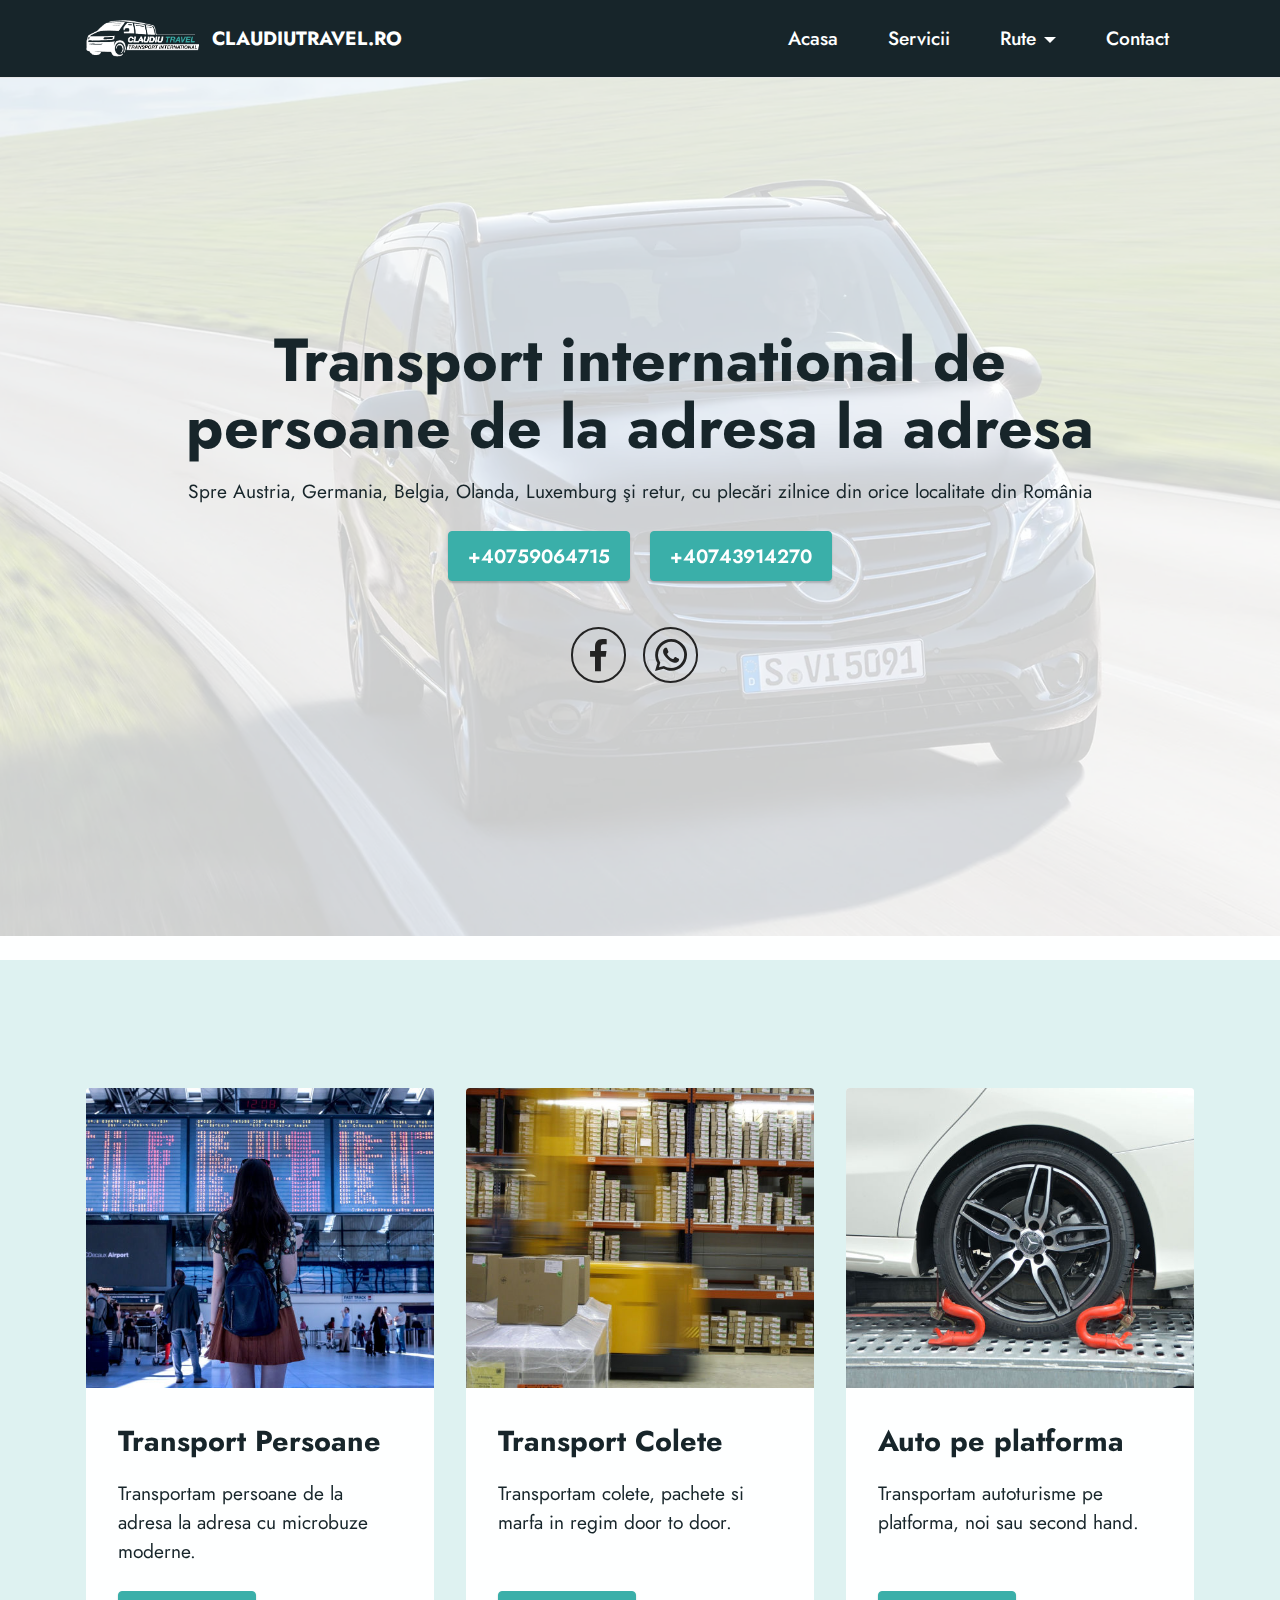
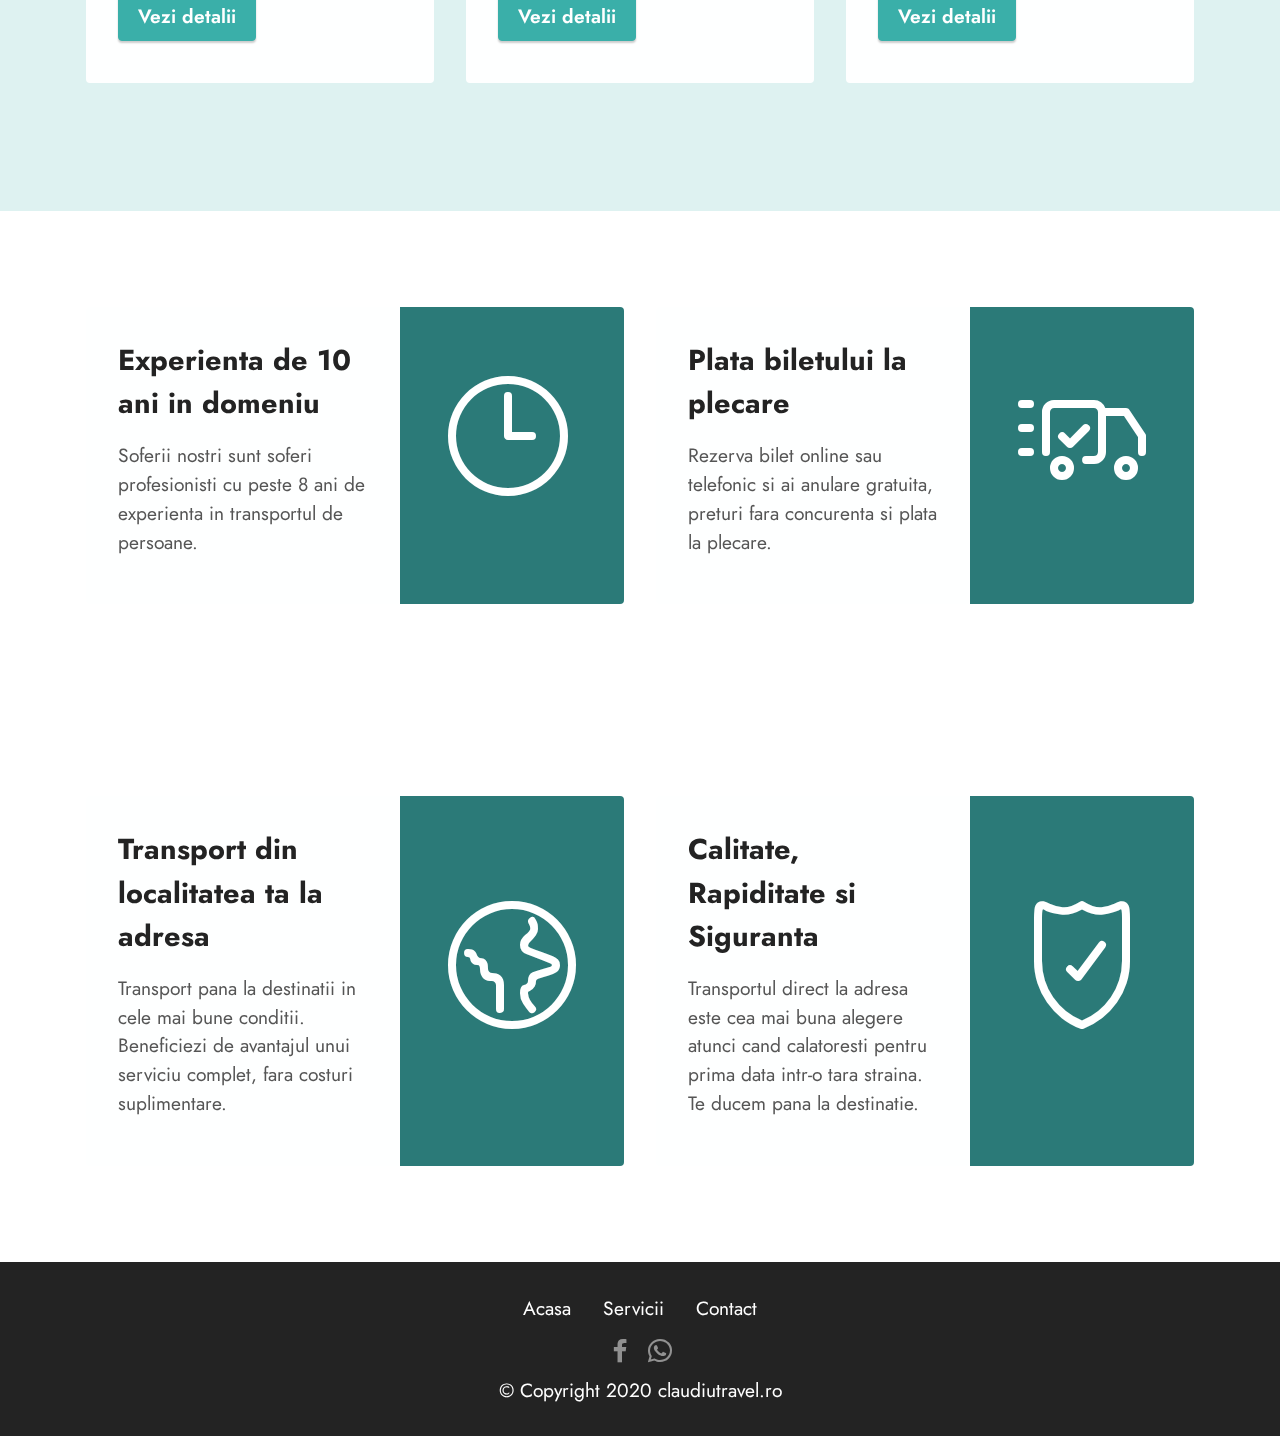
==== index.html @ 8ea980ce "cleanup of redundant code" ====
<!DOCTYPE html>
<html>

<head>
    <meta charset="UTF-8">
    <meta http-equiv="X-UA-Compatible" content="IE=edge">
    <meta name="generator" content="Mobirise v5.1.4, mobirise.com">
    <meta name="viewport" content="width=device-width, initial-scale=1, minimum-scale=1">
    <link rel="shortcut icon" href="assets/images/claudiutravel-logo-web-373x201.png" type="image/x-icon">
    <meta name="description"
        content="Transport persoane, colete si auto pe platforma. Spre Austria, Germania, Belgia, Olanda, Luxemburg şi retur, cu plecări zilnice din orice localitate din România.">


    <title>claudiutravel.ro | Transport International de persoane de la adresa la adresa</title>
    <link rel="stylesheet" href="assets/web/assets/mobirise-icons-bold/mobirise-icons-bold.css">
    <link rel="stylesheet" href="assets/tether/tether.min.css">
    <link rel="stylesheet" href="assets/bootstrap/css/bootstrap.min.css">
    <link rel="stylesheet" href="assets/bootstrap/css/bootstrap-grid.min.css">
    <link rel="stylesheet" href="assets/bootstrap/css/bootstrap-reboot.min.css">
    <link rel="stylesheet" href="assets/dropdown/css/style.css">
    <link rel="stylesheet" href="assets/socicon/css/styles.css">
    <link rel="stylesheet" href="assets/theme/css/style.css">
    <link rel="preload" as="style" href="assets/mobirise/css/mbr-additional.css">
    <link rel="stylesheet" href="assets/mobirise/css/mbr-additional.css" type="text/css">




</head>

<body>

    <section class="menu cid-s48OLK6784" once="menu" id="menu1-h">

        <nav class="navbar navbar-dropdown navbar-fixed-top navbar-expand-lg">
            <div class="container">
                <div class="navbar-brand">
                    <span class="navbar-logo">
                        <a href="index.html">
                            <img src="assets/images/claudiutravel-logo-web-373x201.png" alt="" style="height: 3.8rem;">
                        </a>
                    </span>
                    <span class="navbar-caption-wrap"><a class="navbar-caption text-secondary text-primary display-7"
                            href="index.html">CLAUDIUTRAVEL.RO</a></span>
                </div>
                <button class="navbar-toggler" type="button" data-toggle="collapse"
                    data-target="#navbarSupportedContent" aria-controls="navbarNavAltMarkup" aria-expanded="false"
                    aria-label="Toggle navigation">
                    <div class="hamburger">
                        <span></span>
                        <span></span>
                        <span></span>
                        <span></span>
                    </div>
                </button>
                <div class="collapse navbar-collapse" id="navbarSupportedContent">
                    <ul class="navbar-nav nav-dropdown nav-right" data-app-modern-menu="true">
                        <li class="nav-item"><a class="nav-link link text-secondary text-primary display-4"
                                href="index.html">Acasa</a></li>
                        <li class="nav-item"><a class="nav-link link text-secondary text-primary display-4"
                                href="servicii.html">
                                Servicii</a></li>
                        <li class="nav-item dropdown"><a
                                class="nav-link link text-secondary text-primary dropdown-toggle display-4" href="#"
                                data-toggle="dropdown-submenu" aria-expanded="false">Rute</a>
                            <div class="dropdown-menu"><a class="text-secondary text-primary dropdown-item display-4"
                                    href="page2.html">Germania</a><a
                                    class="text-secondary text-primary dropdown-item display-4"
                                    href="austria.html">Austria</a><a
                                    class="text-secondary text-primary dropdown-item display-4"
                                    href="page4.html">Belgia</a><a
                                    class="text-secondary text-primary dropdown-item display-4"
                                    href="page5.html">Luxembourg</a><a
                                    class="text-secondary text-primary dropdown-item display-4"
                                    href="page6.html">Olanda</a></div>
                        </li>
                        <li class="nav-item"><a class="nav-link link text-secondary text-primary display-4"
                                href="page7.html" aria-expanded="false">Contact</a></li>
                    </ul>


                </div>
            </div>
        </nav>

    </section>

    <section class="header13 cid-scbo33HsVW mbr-fullscreen mbr-parallax-background" id="header13-l">



        <div class="mbr-overlay" style="opacity: 0.8; background-color: rgb(254, 255, 255);"></div>

        <div class="align-center container">
            <div class="row justify-content-center">
                <div class="col-12 col-lg-10">
                    <h1 class="mbr-section-title mbr-fonts-style mb-3 display-1"><strong>Transport international de
                            persoane de la adresa la adresa</strong></h1>

                    <p class="mbr-text mbr-fonts-style mb-3 display-7">
                        Spre Austria, Germania, Belgia, Olanda, Luxemburg şi retur, cu plecări zilnice din orice
                        localitate din România
                    </p>
                    <div class="mbr-section-btn mt-3"><a class="btn btn-primary display-4"
                            href="tel:+40759064715">+40759064715</a> <a class="btn btn-primary display-4"
                            href="tel:+40743914270">+40743914270</a></div>
                    <div class="social-row display-7 mt-5">
                        <div class="soc-item">
                            <a href="https://www.facebook.com/Transport-Travel-Claudiu-100486581740532/"
                                target="_blank">
                                <span class="mbr-iconfont socicon-facebook socicon"></span>
                            </a>
                        </div>
                        <div class="soc-item">
                            <a href="https://wa.me/40759064715">
                                <span class="mbr-iconfont socicon-whatsapp socicon"></span>
                            </a>
                        </div>



                    </div>
                </div>
            </div>
        </div>
    </section>

    <section class="features3 cid-scbq34bxU4" id="features4-m">


        <div class="container">

            <div class="row mt-4">
                <div class="item features-image сol-12 col-md-6 col-lg-4">
                    <div class="item-wrapper">
                        <div class="item-img">
                            <img src="assets/images/mbr-696x464.jpg" alt="" title="">
                        </div>
                        <div class="item-content">
                            <h5 class="item-title mbr-fonts-style display-5"><strong>Transport Persoane</strong></h5>
                            <h6 class="item-subtitle mbr-fonts-style mt-1 display-7"></h6>
                            <p class="mbr-text mbr-fonts-style mt-3 display-7">Transportam persoane de la adresa la
                                adresa cu microbuze moderne.</p>
                        </div>
                        <div class="mbr-section-btn item-footer mt-2"><a href="servicii.html#content2-x"
                                class="btn item-btn btn-primary display-7">Vezi detalii<br></a></div>
                    </div>
                </div>
                <div class="item features-image сol-12 col-md-6 col-lg-4">
                    <div class="item-wrapper">
                        <div class="item-img">
                            <img src="assets/images/mbr-1-696x464.jpg" alt="" title="">
                        </div>
                        <div class="item-content">
                            <h5 class="item-title mbr-fonts-style display-5"><strong>Transport Colete</strong></h5>
                            <h6 class="item-subtitle mbr-fonts-style mt-1 display-7"></h6>
                            <p class="mbr-text mbr-fonts-style mt-3 display-7">Transportam colete, pachete si marfa in
                                regim door to door.</p>
                        </div>
                        <div class="mbr-section-btn item-footer mt-2"><a href="servicii.html#features16-10"
                                class="btn item-btn btn-primary display-7">Vezi detalii</a></div>
                    </div>
                </div>
                <div class="item features-image сol-12 col-md-6 col-lg-4">
                    <div class="item-wrapper">
                        <div class="item-img">
                            <img src="assets/images/mbr-696x463.jpg" alt="" title="">
                        </div>
                        <div class="item-content">
                            <h5 class="item-title mbr-fonts-style display-5"><strong>Auto pe platforma</strong></h5>
                            <h6 class="item-subtitle mbr-fonts-style mt-1 display-7"></h6>
                            <p class="mbr-text mbr-fonts-style mt-3 display-7">Transportam autoturisme pe platforma, noi
                                sau second hand.</p>
                        </div>
                        <div class="mbr-section-btn item-footer mt-2"><a href="servicii.html#features17-11"
                                class="btn item-btn btn-primary display-7">Vezi detalii</a></div>
                    </div>
                </div>

            </div>
        </div>
    </section>

    <section class="features5 cid-scburO4AaR" id="features6-n">




        <div class="container">
            <div class="row justify-content-center">
                <div class="card col-12 col-lg-6">
                    <div class="card-wrapper mbr-flex">
                        <div class="card-box align-left">

                            <h5 class="card-title mbr-fonts-style align-left mb-3 display-5"><strong>Experienta de 10
                                    ani in domeniu</strong></h5>
                            <p class="mbr-text mbr-fonts-style mb-3 display-4">
                                Soferii nostri sunt soferi profesionisti cu peste 8 ani de experienta in transportul de
                                persoane.</p>

                        </div>
                        <div class="img-wrapper img1 align-center">
                            <span class="mbr-iconfont mbrib-clock"></span>
                        </div>
                    </div>
                </div>

                <div class="card col-12 col-lg-6">
                    <div class="card-wrapper mbr-flex">
                        <div class="card-box align-left">

                            <h5 class="card-title mbr-fonts-style align-left mb-3 display-5"><strong>Plata biletului la
                                    plecare</strong></h5>
                            <p class="mbr-text mbr-fonts-style mb-3 display-4">
                                Rezerva bilet online sau telefonic si ai anulare gratuita, preturi fara concurenta si
                                plata la plecare.</p>

                        </div>
                        <div class="img-wrapper img2 align-center">
                            <span class="mbr-iconfont mbrib-delivery"></span>
                        </div>
                    </div>
                </div>
            </div>
        </div>
    </section>

    <section class="features5 cid-scbusEJr9Q" id="features6-o">




        <div class="container">
            <div class="row justify-content-center">
                <div class="card col-12 col-lg-6">
                    <div class="card-wrapper mbr-flex">
                        <div class="card-box align-left">

                            <h5 class="card-title mbr-fonts-style align-left mb-3 display-5"><strong>Transport din
                                    localitatea ta la adresa</strong></h5>
                            <p class="mbr-text mbr-fonts-style mb-3 display-4">
                                Transport pana la destinatii in cele mai bune conditii. Beneficiezi de avantajul unui
                                serviciu complet, fara costuri suplimentare.</p>

                        </div>
                        <div class="img-wrapper img1 align-center">
                            <span class="mbr-iconfont mbrib-globe"></span>
                        </div>
                    </div>
                </div>

                <div class="card col-12 col-lg-6">
                    <div class="card-wrapper mbr-flex">
                        <div class="card-box align-left">

                            <h5 class="card-title mbr-fonts-style align-left mb-3 display-5"><strong>Calitate,
                                    Rapiditate si Siguranta</strong></h5>
                            <p class="mbr-text mbr-fonts-style mb-3 display-4">
                                Transportul direct la adresa este cea mai buna alegere atunci cand calatoresti pentru
                                prima data intr-o tara straina. Te ducem pana la destinatie.</p>

                        </div>
                        <div class="img-wrapper img2 align-center">
                            <span class="mbr-iconfont mbrib-protect"></span>
                        </div>
                    </div>
                </div>
            </div>
        </div>
    </section>

    <section class="footer3 cid-s48P1Icc8J" once="footers" id="footer3-i">





        <div class="container">
            <div class="media-container-row align-center mbr-white">
                <div class="row row-links">
                    <ul class="foot-menu">





                        <li class="foot-menu-item mbr-fonts-style display-7">Acasa</li>
                        <li class="foot-menu-item mbr-fonts-style display-7">Servicii</li>
                        <li class="foot-menu-item mbr-fonts-style display-7">Contact</li>
                    </ul>
                </div>
                <div class="row social-row">
                    <div class="social-list align-right pb-2">






                        <div class="soc-item">
                            <a href="https://www.facebook.com/Transport-Travel-Claudiu-100486581740532/"
                                target="_blank">
                                <span class="mbr-iconfont mbr-iconfont-social socicon-facebook socicon"></span>
                            </a>
                        </div>
                        <div class="soc-item">
                            <a href="https://wa.me/40759064715">
                                <span class="mbr-iconfont mbr-iconfont-social socicon-whatsapp socicon"></span>
                            </a>
                        </div>
                    </div>
                </div>
                <div class="row row-copirayt">
                    <p class="mbr-text mb-0 mbr-fonts-style mbr-white align-center display-7">
                        © Copyright 2020 claudiutravel.ro
                    </p>
                </div>
            </div>
        </div>
    </section>
    <script src="assets/web/assets/jquery/jquery.min.js"></script>
    <script src="assets/popper/popper.min.js"></script>
    <script src="assets/tether/tether.min.js"></script>
    <script src="assets/bootstrap/js/bootstrap.min.js"></script>
    <script src="assets/smoothscroll/smooth-scroll.js"></script>
    <script src="assets/parallax/jarallax.min.js"></script>
    <script src="assets/dropdown/js/nav-dropdown.js"></script>
    <script src="assets/dropdown/js/navbar-dropdown.js"></script>
    <script src="assets/touchswipe/jquery.touch-swipe.min.js"></script>
    <script src="assets/theme/js/script.js"></script>


</body>

</html>
---- assets/web/assets/mobirise-icons-bold/mobirise-icons-bold.css ----
@font-face {
  font-family: 'mobirise-icons-bold';
  font-display: swap;
  src:  url('mobirise-icons-bold.eot?m1l4yr');
  src:  url('mobirise-icons-bold.eot?m1l4yr#iefix') format('embedded-opentype'),
    url('mobirise-icons-bold.ttf?m1l4yr') format('truetype'),
    url('mobirise-icons-bold.woff?m1l4yr') format('woff'),
    url('mobirise-icons-bold.svg?m1l4yr#mobirise-icons-bold') format('svg');
  font-weight: normal;
  font-style: normal;
}

[class^="mbrib-"], [class*="mbrib-"] {
  /* use !important to prevent issues with browser extensions that change fonts */
  font-family: 'mobirise-icons-bold' !important;
  speak: none;
  font-style: normal;
  font-weight: normal;
  font-variant: normal;
  text-transform: none;
  line-height: 1;

  /* Better Font Rendering =========== */
  -webkit-font-smoothing: antialiased;
  -moz-osx-font-smoothing: grayscale;
}

.mbrib-add-submenu:before {
  content: "\e900";
}
.mbrib-alert:before {
  content: "\e901";
}
.mbrib-align-center:before {
  content: "\e902";
}
.mbrib-align-justify:before {
  content: "\e903";
}
.mbrib-align-left:before {
  content: "\e904";
}
.mbrib-align-right:before {
  content: "\e905";
}
.mbrib-android:before {
  content: "\e906";
}
.mbrib-apple:before {
  content: "\e907";
}
.mbrib-arrow-down:before {
  content: "\e908";
}
.mbrib-arrow-next:before {
  content: "\e909";
}
.mbrib-arrow-prev:before {
  content: "\e90a";
}
.mbrib-arrow-up:before {
  content: "\e90b";
}
.mbrib-bold:before {
  content: "\e90c";
}
.mbrib-bookmark:before {
  content: "\e90d";
}
.mbrib-bootstrap:before {
  content: "\e90e";
}
.mbrib-briefcase:before {
  content: "\e90f";
}
.mbrib-browse:before {
  content: "\e910";
}
.mbrib-bulleted-list:before {
  content: "\e911";
}
.mbrib-calendar:before {
  content: "\e912";
}
.mbrib-camera:before {
  content: "\e913";
}
.mbrib-cart-add:before {
  content: "\e914";
}
.mbrib-cart-full:before {
  content: "\e915";
}
.mbrib-cash:before {
  content: "\e916";
}
.mbrib-change-style:before {
  content: "\e917";
}
.mbrib-chat:before {
  content: "\e918";
}
.mbrib-clock:before {
  content: "\e919";
}
.mbrib-close:before {
  content: "\e91a";
}
.mbrib-cloud:before {
  content: "\e91b";
}
.mbrib-code:before {
  content: "\e91c";
}
.mbrib-contact-form:before {
  content: "\e91d";
}
.mbrib-credit-card:before {
  content: "\e91e";
}
.mbrib-cursor-click:before {
  content: "\e91f";
}
.mbrib-cust-feedback:before {
  content: "\e920";
}
.mbrib-database:before {
  content: "\e921";
}
.mbrib-delivery:before {
  content: "\e922";
}
.mbrib-desktop:before {
  content: "\e923";
}
.mbrib-devices:before {
  content: "\e924";
}
.mbrib-down:before {
  content: "\e925";
}
.mbrib-download:before {
  content: "\e926";
}
.mbrib-drag-n-drop:before {
  content: "\e927";
}
.mbrib-drag-n-drop2:before {
  content: "\e928";
}
.mbrib-edit:before {
  content: "\e929";
}
.mbrib-edit2:before {
  content: "\e92a";
}
.mbrib-error:before {
  content: "\e92b";
}
.mbrib-extension:before {
  content: "\e92c";
}
.mbrib-features:before {
  content: "\e92d";
}
.mbrib-file:before {
  content: "\e92e";
}
.mbrib-flag:before {
  content: "\e92f";
}
.mbrib-folder:before {
  content: "\e930";
}
.mbrib-gift:before {
  content: "\e931";
}
.mbrib-github:before {
  content: "\e932";
}
.mbrib-globe-2:before {
  content: "\e933";
}
.mbrib-globe:before {
  content: "\e934";
}
.mbrib-growing-chart:before {
  content: "\e935";
}
.mbrib-hearth:before {
  content: "\e936";
}
.mbrib-help:before {
  content: "\e937";
}
.mbrib-home:before {
  content: "\e938";
}
.mbrib-hot-cup:before {
  content: "\e939";
}
.mbrib-idea:before {
  content: "\e93a";
}
.mbrib-image-gallery:before {
  content: "\e93b";
}
.mbrib-image-slider:before {
  content: "\e93c";
}
.mbrib-info:before {
  content: "\e93d";
}
.mbrib-italic:before {
  content: "\e93e";
}
.mbrib-key:before {
  content: "\e93f";
}
.mbrib-laptop:before {
  content: "\e940";
}
.mbrib-layers:before {
  content: "\e941";
}
.mbrib-left-right:before {
  content: "\e942";
}
.mbrib-left:before {
  content: "\e943";
}
.mbrib-letter:before {
  content: "\e944";
}
.mbrib-like:before {
  content: "\e945";
}
.mbrib-link:before {
  content: "\e946";
}
.mbrib-lock:before {
  content: "\e947";
}
.mbrib-login:before {
  content: "\e948";
}
.mbrib-logout:before {
  content: "\e949";
}
.mbrib-magic-stick:before {
  content: "\e94a";
}
.mbrib-map-pin:before {
  content: "\e94b";
}
.mbrib-menu:before {
  content: "\e94c";
}
.mbrib-mobile:before {
  content: "\e94d";
}
.mbrib-mobile2:before {
  content: "\e94e";
}
.mbrib-mobirise:before {
  content: "\e94f";
}
.mbrib-more-horizontal:before {
  content: "\e950";
}
.mbrib-more-vertical:before {
  content: "\e951";
}
.mbrib-music:before {
  content: "\e952";
}
.mbrib-new-file:before {
  content: "\e953";
}
.mbrib-numbered-list:before {
  content: "\e954";
}
.mbrib-opened-folder:before {
  content: "\e955";
}
.mbrib-pages:before {
  content: "\e956";
}
.mbrib-paper-plane:before {
  content: "\e957";
}
.mbrib-paperclip:before {
  content: "\e958";
}
.mbrib-photo:before {
  content: "\e959";
}
.mbrib-photos:before {
  content: "\e95a";
}
.mbrib-pin:before {
  content: "\e95b";
}
.mbrib-play:before {
  content: "\e95c";
}
.mbrib-plus:before {
  content: "\e95d";
}
.mbrib-preview:before {
  content: "\e95e";
}
.mbrib-print:before {
  content: "\e95f";
}
.mbrib-protect:before {
  content: "\e960";
}
.mbrib-question:before {
  content: "\e961";
}
.mbrib-quote-left:before {
  content: "\e962";
}
.mbrib-quote-right:before {
  content: "\e963";
}
.mbrib-redo:before {
  content: "\e964";
}
.mbrib-refresh:before {
  content: "\e965";
}
.mbrib-responsive:before {
  content: "\e966";
}
.mbrib-right:before {
  content: "\e967";
}
.mbrib-rocket:before {
  content: "\e968";
}
.mbrib-sad-face:before {
  content: "\e969";
}
.mbrib-sale:before {
  content: "\e96a";
}
.mbrib-save:before {
  content: "\e96b";
}
.mbrib-search:before {
  content: "\e96c";
}
.mbrib-setting:before {
  content: "\e96d";
}
.mbrib-setting2:before {
  content: "\e96e";
}
.mbrib-setting3:before {
  content: "\e96f";
}
.mbrib-share:before {
  content: "\e970";
}
.mbrib-shopping-bag:before {
  content: "\e971";
}
.mbrib-shopping-basket:before {
  content: "\e972";
}
.mbrib-shopping-cart:before {
  content: "\e973";
}
.mbrib-sites:before {
  content: "\e974";
}
.mbrib-smile-face:before {
  content: "\e975";
}
.mbrib-speed:before {
  content: "\e976";
}
.mbrib-star:before {
  content: "\e977";
}
.mbrib-success:before {
  content: "\e978";
}
.mbrib-sun:before {
  content: "\e979";
}
.mbrib-sun2:before {
  content: "\e97a";
}
.mbrib-tablet-vertical:before {
  content: "\e97b";
}
.mbrib-tablet:before {
  content: "\e97c";
}
.mbrib-target:before {
  content: "\e97d";
}
.mbrib-timer:before {
  content: "\e97e";
}
.mbrib-to-ftp:before {
  content: "\e97f";
}
.mbrib-to-local-drive:before {
  content: "\e980";
}
.mbrib-touch-swipe:before {
  content: "\e981";
}
.mbrib-touch:before {
  content: "\e982";
}
.mbrib-trash:before {
  content: "\e983";
}
.mbrib-underline:before {
  content: "\e984";
}
.mbrib-undo:before {
  content: "\e985";
}
.mbrib-unlink:before {
  content: "\e986";
}
.mbrib-unlock:before {
  content: "\e987";
}
.mbrib-up-down:before {
  content: "\e988";
}
.mbrib-up:before {
  content: "\e989";
}
.mbrib-update:before {
  content: "\e98a";
}
.mbrib-upload:before {
  content: "\e98b";
}
.mbrib-user:before {
  content: "\e98c";
}
.mbrib-user2:before {
  content: "\e98d";
}
.mbrib-users:before {
  content: "\e98e";
}
.mbrib-video-play:before {
  content: "\e98f";
}
.mbrib-video:before {
  content: "\e990";
}
.mbrib-watch:before {
  content: "\e991";
}
.mbrib-website-theme:before {
  content: "\e992";
}
.mbrib-wifi:before {
  content: "\e993";
}
.mbrib-windows:before {
  content: "\e994";
}
.mbrib-zoom-out:before {
  content: "\e995";
}
---- assets/dropdown/css/style.css ----
.navbar-dropdown {
  left: 0;
  padding: 0;
  position: absolute;
  right: 0;
  top: 0;
  transition: all 0.45s ease;
  z-index: 1030;
  background: #282828; }
  .navbar-dropdown .navbar-logo {
    margin-right: 0.8rem;
    transition: margin 0.3s ease-in-out;
    vertical-align: middle; }
    .navbar-dropdown .navbar-logo img {
      height: 3.125rem;
      transition: all 0.3s ease-in-out; }
    .navbar-dropdown .navbar-logo.mbr-iconfont {
      font-size: 3.125rem;
      line-height: 3.125rem; }
  .navbar-dropdown .navbar-caption {
    font-weight: 700;
    white-space: normal;
    vertical-align: -4px;
    line-height: 3.125rem !important; }
    .navbar-dropdown .navbar-caption, .navbar-dropdown .navbar-caption:hover {
      color: inherit;
      text-decoration: none; }
  .navbar-dropdown .mbr-iconfont + .navbar-caption {
    vertical-align: -1px; }
  .navbar-dropdown.navbar-fixed-top {
    position: fixed; }
  .navbar-dropdown .navbar-brand span {
    vertical-align: -4px; }
  .navbar-dropdown.bg-color.transparent {
    background: none; }
  .navbar-dropdown.navbar-short .navbar-brand {
    padding: 0.625rem 0; }
    .navbar-dropdown.navbar-short .navbar-brand span {
      vertical-align: -1px; }
  .navbar-dropdown.navbar-short .navbar-caption {
    line-height: 2.375rem !important;
    vertical-align: -2px; }
  .navbar-dropdown.navbar-short .navbar-logo {
    margin-right: 0.5rem; }
    .navbar-dropdown.navbar-short .navbar-logo img {
      height: 2.375rem; }
    .navbar-dropdown.navbar-short .navbar-logo.mbr-iconfont {
      font-size: 2.375rem;
      line-height: 2.375rem; }
  .navbar-dropdown.navbar-short .mbr-table-cell {
    height: 3.625rem; }
  .navbar-dropdown .navbar-close {
    left: 0.6875rem;
    position: fixed;
    top: 0.75rem;
    z-index: 1000; }
  .navbar-dropdown .hamburger-icon {
    content: "";
    display: inline-block;
    vertical-align: middle;
    width: 16px;
    -webkit-box-shadow: 0 -6px 0 1px #282828,0 0 0 1px #282828,0 6px 0 1px #282828;
    -moz-box-shadow: 0 -6px 0 1px #282828,0 0 0 1px #282828,0 6px 0 1px #282828;
    box-shadow: 0 -6px 0 1px #282828,0 0 0 1px #282828,0 6px 0 1px #282828; }

.dropdown-menu .dropdown-toggle[data-toggle="dropdown-submenu"]::after {
  border-bottom: 0.35em solid transparent;
  border-left: 0.35em solid;
  border-right: 0;
  border-top: 0.35em solid transparent;
  margin-left: 0.3rem; }

.dropdown-menu .dropdown-item:focus {
  outline: 0; }

.nav-dropdown {
  font-size: 0.75rem;
  font-weight: 500;
  height: auto !important; }
  .nav-dropdown .nav-btn {
    padding-left: 1rem; }
  .nav-dropdown .link {
    margin: .667em 1.667em;
    font-weight: 500;
    padding: 0;
    transition: color .2s ease-in-out; }
    .nav-dropdown .link.dropdown-toggle {
      margin-right: 2.583em; }
      .nav-dropdown .link.dropdown-toggle::after {
        margin-left: .25rem;
        border-top: 0.35em solid;
        border-right: 0.35em solid transparent;
        border-left: 0.35em solid transparent;
        border-bottom: 0; }
      .nav-dropdown .link.dropdown-toggle[aria-expanded="true"] {
        margin: 0;
        padding: 0.667em 3.263em  0.667em 1.667em; }
  .nav-dropdown .link::after,
  .nav-dropdown .dropdown-item::after {
    color: inherit; }
  .nav-dropdown .btn {
    font-size: 0.75rem;
    font-weight: 700;
    letter-spacing: 0;
    margin-bottom: 0;
    padding-left: 1.25rem;
    padding-right: 1.25rem; }
  .nav-dropdown .dropdown-menu {
    border-radius: 0;
    border: 0;
    left: 0;
    margin: 0;
    padding-bottom: 1.25rem;
    padding-top: 1.25rem;
    position: relative; }
  .nav-dropdown .dropdown-submenu {
    margin-left: 0.125rem;
    top: 0; }
  .nav-dropdown .dropdown-item {
    font-weight: 500;
    line-height: 2;
    padding: 0.3846em 4.615em 0.3846em 1.5385em;
    position: relative;
    transition: color .2s ease-in-out, background-color .2s ease-in-out; }
    .nav-dropdown .dropdown-item::after {
      margin-top: -0.3077em;
      position: absolute;
      right: 1.1538em;
      top: 50%; }
    .nav-dropdown .dropdown-item:focus, .nav-dropdown .dropdown-item:hover {
      background: none; }

@media (max-width: 767px) {
  .nav-dropdown.navbar-toggleable-sm {
    bottom: 0;
    display: none;
    left: 0;
    overflow-x: hidden;
    position: fixed;
    top: 0;
    transform: translateX(-100%);
    -ms-transform: translateX(-100%);
    -webkit-transform: translateX(-100%);
    width: 18.75rem;
    z-index: 999; } }
.nav-dropdown.navbar-toggleable-xl {
  bottom: 0;
  display: none;
  left: 0;
  overflow-x: hidden;
  position: fixed;
  top: 0;
  transform: translateX(-100%);
  -ms-transform: translateX(-100%);
  -webkit-transform: translateX(-100%);
  width: 18.75rem;
  z-index: 999; }

.nav-dropdown-sm {
  display: block !important;
  overflow-x: hidden;
  overflow: auto;
  padding-top: 3.875rem; }
  .nav-dropdown-sm::after {
    content: "";
    display: block;
    height: 3rem;
    width: 100%; }
  .nav-dropdown-sm.collapse.in ~ .navbar-close {
    display: block !important; }
  .nav-dropdown-sm.collapsing, .nav-dropdown-sm.collapse.in {
    transform: translateX(0);
    -ms-transform: translateX(0);
    -webkit-transform: translateX(0);
    transition: all 0.25s ease-out;
    -webkit-transition: all 0.25s ease-out;
    background: #282828; }
  .nav-dropdown-sm.collapsing[aria-expanded="false"] {
    transform: translateX(-100%);
    -ms-transform: translateX(-100%);
    -webkit-transform: translateX(-100%); }
  .nav-dropdown-sm .nav-item {
    display: block;
    margin-left: 0 !important;
    padding-left: 0; }
  .nav-dropdown-sm .link,
  .nav-dropdown-sm .dropdown-item {
    border-top: 1px dotted rgba(255, 255, 255, 0.1);
    font-size: 0.8125rem;
    line-height: 1.6;
    margin: 0 !important;
    padding: 0.875rem 2.4rem 0.875rem 1.5625rem !important;
    position: relative;
    white-space: normal; }
    .nav-dropdown-sm .link:focus, .nav-dropdown-sm .link:hover,
    .nav-dropdown-sm .dropdown-item:focus,
    .nav-dropdown-sm .dropdown-item:hover {
      background: rgba(0, 0, 0, 0.2) !important;
      color: #c0a375; }
  .nav-dropdown-sm .nav-btn {
    position: relative;
    padding: 1.5625rem 1.5625rem 0 1.5625rem; }
    .nav-dropdown-sm .nav-btn::before {
      border-top: 1px dotted rgba(255, 255, 255, 0.1);
      content: "";
      left: 0;
      position: absolute;
      top: 0;
      width: 100%; }
    .nav-dropdown-sm .nav-btn + .nav-btn {
      padding-top: 0.625rem; }
      .nav-dropdown-sm .nav-btn + .nav-btn::before {
        display: none; }
  .nav-dropdown-sm .btn {
    padding: 0.625rem 0; }
  .nav-dropdown-sm .dropdown-toggle[data-toggle="dropdown-submenu"]::after {
    margin-left: .25rem;
    border-top: 0.35em solid;
    border-right: 0.35em solid transparent;
    border-left: 0.35em solid transparent;
    border-bottom: 0; }
  .nav-dropdown-sm .dropdown-toggle[data-toggle="dropdown-submenu"][aria-expanded="true"]::after {
    border-top: 0;
    border-right: 0.35em solid transparent;
    border-left: 0.35em solid transparent;
    border-bottom: 0.35em solid; }
  .nav-dropdown-sm .dropdown-menu {
    margin: 0;
    padding: 0;
    position: relative;
    top: 0;
    left: 0;
    width: 100%;
    border: 0;
    float: none;
    border-radius: 0;
    background: none; }
  .nav-dropdown-sm .dropdown-submenu {
    left: 100%;
    margin-left: 0.125rem;
    margin-top: -1.25rem;
    top: 0; }

.navbar-toggleable-sm .nav-dropdown .dropdown-menu {
  position: absolute; }

.navbar-toggleable-sm .nav-dropdown .dropdown-submenu {
  left: 100%;
  margin-left: 0.125rem;
  margin-top: -1.25rem;
  top: 0; }

.navbar-toggleable-sm.opened .nav-dropdown .dropdown-menu {
  position: relative; }

.navbar-toggleable-sm.opened .nav-dropdown .dropdown-submenu {
  left: 0;
  margin-left: 00rem;
  margin-top: 0rem;
  top: 0; }

.is-builder .nav-dropdown.collapsing {
  transition: none !important; }

/*# sourceMappingURL=style.css.map */
---- assets/socicon/css/styles.css ----
@charset "UTF-8";

@font-face {
  font-family: 'Socicon';
  src:  url('../fonts/socicon.eot');
  src:  url('../fonts/socicon.eot?#iefix') format('embedded-opentype'),
    url('../fonts/socicon.woff2') format('woff2'),
    url('../fonts/socicon.ttf') format('truetype'),
    url('../fonts/socicon.woff') format('woff'),
    url('../fonts/socicon.svg#socicon') format('svg');
  font-weight: normal;
  font-style: normal;
}

[data-icon]:before {
  font-family: "socicon" !important;
  content: attr(data-icon);
  font-style: normal !important;
  font-weight: normal !important;
  font-variant: normal !important;
  text-transform: none !important;
  speak: none;
  line-height: 1;
  -webkit-font-smoothing: antialiased;
  -moz-osx-font-smoothing: grayscale;
}

[class^="socicon-"], [class*=" socicon-"] {
  /* use !important to prevent issues with browser extensions that change fonts */
  font-family: 'Socicon' !important;
  speak: none;
  font-style: normal;
  font-weight: normal;
  font-variant: normal;
  text-transform: none;
  line-height: 1;

  /* Better Font Rendering =========== */
  -webkit-font-smoothing: antialiased;
  -moz-osx-font-smoothing: grayscale;
}

.socicon-eitaa:before {
  content: "\e97c";
}
.socicon-soroush:before {
  content: "\e97d";
}
.socicon-bale:before {
  content: "\e97e";
}
.socicon-zazzle:before {
  content: "\e97b";
}
.socicon-society6:before {
  content: "\e97a";
}
.socicon-redbubble:before {
  content: "\e979";
}
.socicon-avvo:before {
  content: "\e978";
}
.socicon-stitcher:before {
  content: "\e977";
}
.socicon-googlehangouts:before {
  content: "\e974";
}
.socicon-dlive:before {
  content: "\e975";
}
.socicon-vsco:before {
  content: "\e976";
}
.socicon-flipboard:before {
  content: "\e973";
}
.socicon-ubuntu:before {
  content: "\e958";
}
.socicon-artstation:before {
  content: "\e959";
}
.socicon-invision:before {
  content: "\e95a";
}
.socicon-torial:before {
  content: "\e95b";
}
.socicon-collectorz:before {
  content: "\e95c";
}
.socicon-seenthis:before {
  content: "\e95d";
}
.socicon-googleplaymusic:before {
  content: "\e95e";
}
.socicon-debian:before {
  content: "\e95f";
}
.socicon-filmfreeway:before {
  content: "\e960";
}
.socicon-gnome:before {
  content: "\e961";
}
.socicon-itchio:before {
  content: "\e962";
}
.socicon-jamendo:before {
  content: "\e963";
}
.socicon-mix:before {
  content: "\e964";
}
.socicon-sharepoint:before {
  content: "\e965";
}
.socicon-tinder:before {
  content: "\e966";
}
.socicon-windguru:before {
  content: "\e967";
}
.socicon-cdbaby:before {
  content: "\e968";
}
.socicon-elementaryos:before {
  content: "\e969";
}
.socicon-stage32:before {
  content: "\e96a";
}
.socicon-tiktok:before {
  content: "\e96b";
}
.socicon-gitter:before {
  content: "\e96c";
}
.socicon-letterboxd:before {
  content: "\e96d";
}
.socicon-threema:before {
  content: "\e96e";
}
.socicon-splice:before {
  content: "\e96f";
}
.socicon-metapop:before {
  content: "\e970";
}
.socicon-naver:before {
  content: "\e971";
}
.socicon-remote:before {
  content: "\e972";
}
.socicon-internet:before {
  content: "\e957";
}
.socicon-moddb:before {
  content: "\e94b";
}
.socicon-indiedb:before {
  content: "\e94c";
}
.socicon-traxsource:before {
  content: "\e94d";
}
.socicon-gamefor:before {
  content: "\e94e";
}
.socicon-pixiv:before {
  content: "\e94f";
}
.socicon-myanimelist:before {
  content: "\e950";
}
.socicon-blackberry:before {
  content: "\e951";
}
.socicon-wickr:before {
  content: "\e952";
}
.socicon-spip:before {
  content: "\e953";
}
.socicon-napster:before {
  content: "\e954";
}
.socicon-beatport:before {
  content: "\e955";
}
.socicon-hackerone:before {
  content: "\e956";
}
.socicon-hackernews:before {
  content: "\e946";
}
.socicon-smashwords:before {
  content: "\e947";
}
.socicon-kobo:before {
  content: "\e948";
}
.socicon-bookbub:before {
  content: "\e949";
}
.socicon-mailru:before {
  content: "\e94a";
}
.socicon-gitlab:before {
  content: "\e945";
}
.socicon-instructables:before {
  content: "\e944";
}
.socicon-portfolio:before {
  content: "\e943";
}
.socicon-codered:before {
  content: "\e940";
}
.socicon-origin:before {
  content: "\e941";
}
.socicon-nextdoor:before {
  content: "\e942";
}
.socicon-udemy:before {
  content: "\e93f";
}
.socicon-livemaster:before {
  content: "\e93e";
}
.socicon-crunchbase:before {
  content: "\e93b";
}
.socicon-homefy:before {
  content: "\e93c";
}
.socicon-calendly:before {
  content: "\e93d";
}
.socicon-realtor:before {
  content: "\e90f";
}
.socicon-tidal:before {
  content: "\e910";
}
.socicon-qobuz:before {
  content: "\e911";
}
.socicon-natgeo:before {
  content: "\e912";
}
.socicon-mastodon:before {
  content: "\e913";
}
.socicon-unsplash:before {
  content: "\e914";
}
.socicon-homeadvisor:before {
  content: "\e915";
}
.socicon-angieslist:before {
  content: "\e916";
}
.socicon-codepen:before {
  content: "\e917";
}
.socicon-slack:before {
  content: "\e918";
}
.socicon-openaigym:before {
  content: "\e919";
}
.socicon-logmein:before {
  content: "\e91a";
}
.socicon-fiverr:before {
  content: "\e91b";
}
.socicon-gotomeeting:before {
  content: "\e91c";
}
.socicon-aliexpress:before {
  content: "\e91d";
}
.socicon-guru:before {
  content: "\e91e";
}
.socicon-appstore:before {
  content: "\e91f";
}
.socicon-homes:before {
  content: "\e920";
}
.socicon-zoom:before {
  content: "\e921";
}
.socicon-alibaba:before {
  content: "\e922";
}
.socicon-craigslist:before {
  content: "\e923";
}
.socicon-wix:before {
  content: "\e924";
}
.socicon-redfin:before {
  content: "\e925";
}
.socicon-googlecalendar:before {
  content: "\e926";
}
.socicon-shopify:before {
  content: "\e927";
}
.socicon-freelancer:before {
  content: "\e928";
}
.socicon-seedrs:before {
  content: "\e929";
}
.socicon-bing:before {
  content: "\e92a";
}
.socicon-doodle:before {
  content: "\e92b";
}
.socicon-bonanza:before {
  content: "\e92c";
}
.socicon-squarespace:before {
  content: "\e92d";
}
.socicon-toptal:before {
  content: "\e92e";
}
.socicon-gust:before {
  content: "\e92f";
}
.socicon-ask:before {
  content: "\e930";
}
.socicon-trulia:before {
  content: "\e931";
}
.socicon-loomly:before {
  content: "\e932";
}
.socicon-ghost:before {
  content: "\e933";
}
.socicon-upwork:before {
  content: "\e934";
}
.socicon-fundable:before {
  content: "\e935";
}
.socicon-booking:before {
  content: "\e936";
}
.socicon-googlemaps:before {
  content: "\e937";
}
.socicon-zillow:before {
  content: "\e938";
}
.socicon-niconico:before {
  content: "\e939";
}
.socicon-toneden:before {
  content: "\e93a";
}
.socicon-augment:before {
  content: "\e908";
}
.socicon-bitbucket:before {
  content: "\e909";
}
.socicon-fyuse:before {
  content: "\e90a";
}
.socicon-yt-gaming:before {
  content: "\e90b";
}
.socicon-sketchfab:before {
  content: "\e90c";
}
.socicon-mobcrush:before {
  content: "\e90d";
}
.socicon-microsoft:before {
  content: "\e90e";
}
.socicon-pandora:before {
  content: "\e907";
}
.socicon-messenger:before {
  content: "\e906";
}
.socicon-gamewisp:before {
  content: "\e905";
}
.socicon-bloglovin:before {
  content: "\e904";
}
.socicon-tunein:before {
  content: "\e903";
}
.socicon-gamejolt:before {
  content: "\e901";
}
.socicon-trello:before {
  content: "\e902";
}
.socicon-spreadshirt:before {
  content: "\e900";
}
.socicon-500px:before {
  content: "\e000";
}
.socicon-8tracks:before {
  content: "\e001";
}
.socicon-airbnb:before {
  content: "\e002";
}
.socicon-alliance:before {
  content: "\e003";
}
.socicon-amazon:before {
  content: "\e004";
}
.socicon-amplement:before {
  content: "\e005";
}
.socicon-android:before {
  content: "\e006";
}
.socicon-angellist:before {
  content: "\e007";
}
.socicon-apple:before {
  content: "\e008";
}
.socicon-appnet:before {
  content: "\e009";
}
.socicon-baidu:before {
  content: "\e00a";
}
.socicon-bandcamp:before {
  content: "\e00b";
}
.socicon-battlenet:before {
  content: "\e00c";
}
.socicon-mixer:before {
  content: "\e00d";
}
.socicon-bebee:before {
  content: "\e00e";
}
.socicon-bebo:before {
  content: "\e00f";
}
.socicon-behance:before {
  content: "\e010";
}
.socicon-blizzard:before {
  content: "\e011";
}
.socicon-blogger:before {
  content: "\e012";
}
.socicon-buffer:before {
  content: "\e013";
}
.socicon-chrome:before {
  content: "\e014";
}
.socicon-coderwall:before {
  content: "\e015";
}
.socicon-curse:before {
  content: "\e016";
}
.socicon-dailymotion:before {
  content: "\e017";
}
.socicon-deezer:before {
  content: "\e018";
}
.socicon-delicious:before {
  content: "\e019";
}
.socicon-deviantart:before {
  content: "\e01a";
}
.socicon-diablo:before {
  content: "\e01b";
}
.socicon-digg:before {
  content: "\e01c";
}
.socicon-discord:before {
  content: "\e01d";
}
.socicon-disqus:before {
  content: "\e01e";
}
.socicon-douban:before {
  content: "\e01f";
}
.socicon-draugiem:before {
  content: "\e020";
}
.socicon-dribbble:before {
  content: "\e021";
}
.socicon-drupal:before {
  content: "\e022";
}
.socicon-ebay:before {
  content: "\e023";
}
.socicon-ello:before {
  content: "\e024";
}
.socicon-endomodo:before {
  content: "\e025";
}
.socicon-envato:before {
  content: "\e026";
}
.socicon-etsy:before {
  content: "\e027";
}
.socicon-facebook:before {
  content: "\e028";
}
.socicon-feedburner:before {
  content: "\e029";
}
.socicon-filmweb:before {
  content: "\e02a";
}
.socicon-firefox:before {
  content: "\e02b";
}
.socicon-flattr:before {
  content: "\e02c";
}
.socicon-flickr:before {
  content: "\e02d";
}
.socicon-formulr:before {
  content: "\e02e";
}
.socicon-forrst:before {
  content: "\e02f";
}
.socicon-foursquare:before {
  content: "\e030";
}
.socicon-friendfeed:before {
  content: "\e031";
}
.socicon-github:before {
  content: "\e032";
}
.socicon-goodreads:before {
  content: "\e033";
}
.socicon-google:before {
  content: "\e034";
}
.socicon-googlescholar:before {
  content: "\e035";
}
.socicon-googlegroups:before {
  content: "\e036";
}
.socicon-googlephotos:before {
  content: "\e037";
}
.socicon-googleplus:before {
  content: "\e038";
}
.socicon-grooveshark:before {
  content: "\e039";
}
.socicon-hackerrank:before {
  content: "\e03a";
}
.socicon-hearthstone:before {
  content: "\e03b";
}
.socicon-hellocoton:before {
  content: "\e03c";
}
.socicon-heroes:before {
  content: "\e03d";
}
.socicon-smashcast:before {
  content: "\e03e";
}
.socicon-horde:before {
  content: "\e03f";
}
.socicon-houzz:before {
  content: "\e040";
}
.socicon-icq:before {
  content: "\e041";
}
.socicon-identica:before {
  content: "\e042";
}
.socicon-imdb:before {
  content: "\e043";
}
.socicon-instagram:before {
  content: "\e044";
}
.socicon-issuu:before {
  content: "\e045";
}
.socicon-istock:before {
  content: "\e046";
}
.socicon-itunes:before {
  content: "\e047";
}
.socicon-keybase:before {
  content: "\e048";
}
.socicon-lanyrd:before {
  content: "\e049";
}
.socicon-lastfm:before {
  content: "\e04a";
}
.socicon-line:before {
  content: "\e04b";
}
.socicon-linkedin:before {
  content: "\e04c";
}
.socicon-livejournal:before {
  content: "\e04d";
}
.socicon-lyft:before {
  content: "\e04e";
}
.socicon-macos:before {
  content: "\e04f";
}
.socicon-mail:before {
  content: "\e050";
}
.socicon-medium:before {
  content: "\e051";
}
.socicon-meetup:before {
  content: "\e052";
}
.socicon-mixcloud:before {
  content: "\e053";
}
.socicon-modelmayhem:before {
  content: "\e054";
}
.socicon-mumble:before {
  content: "\e055";
}
.socicon-myspace:before {
  content: "\e056";
}
.socicon-newsvine:before {
  content: "\e057";
}
.socicon-nintendo:before {
  content: "\e058";
}
.socicon-npm:before {
  content: "\e059";
}
.socicon-odnoklassniki:before {
  content: "\e05a";
}
.socicon-openid:before {
  content: "\e05b";
}
.socicon-opera:before {
  content: "\e05c";
}
.socicon-outlook:before {
  content: "\e05d";
}
.socicon-overwatch:before {
  content: "\e05e";
}
.socicon-patreon:before {
  content: "\e05f";
}
.socicon-paypal:before {
  content: "\e060";
}
.socicon-periscope:before {
  content: "\e061";
}
.socicon-persona:before {
  content: "\e062";
}
.socicon-pinterest:before {
  content: "\e063";
}
.socicon-play:before {
  content: "\e064";
}
.socicon-player:before {
  content: "\e065";
}
.socicon-playstation:before {
  content: "\e066";
}
.socicon-pocket:before {
  content: "\e067";
}
.socicon-qq:before {
  content: "\e068";
}
.socicon-quora:before {
  content: "\e069";
}
.socicon-raidcall:before {
  content: "\e06a";
}
.socicon-ravelry:before {
  content: "\e06b";
}
.socicon-reddit:before {
  content: "\e06c";
}
.socicon-renren:before {
  content: "\e06d";
}
.socicon-researchgate:before {
  content: "\e06e";
}
.socicon-residentadvisor:before {
  content: "\e06f";
}
.socicon-reverbnation:before {
  content: "\e070";
}
.socicon-rss:before {
  content: "\e071";
}
.socicon-sharethis:before {
  content: "\e072";
}
.socicon-skype:before {
  content: "\e073";
}
.socicon-slideshare:before {
  content: "\e074";
}
.socicon-smugmug:before {
  content: "\e075";
}
.socicon-snapchat:before {
  content: "\e076";
}
.socicon-songkick:before {
  content: "\e077";
}
.socicon-soundcloud:before {
  content: "\e078";
}
.socicon-spotify:before {
  content: "\e079";
}
.socicon-stackexchange:before {
  content: "\e07a";
}
.socicon-stackoverflow:before {
  content: "\e07b";
}
.socicon-starcraft:before {
  content: "\e07c";
}
.socicon-stayfriends:before {
  content: "\e07d";
}
.socicon-steam:before {
  content: "\e07e";
}
.socicon-storehouse:before {
  content: "\e07f";
}
.socicon-strava:before {
  content: "\e080";
}
.socicon-streamjar:before {
  content: "\e081";
}
.socicon-stumbleupon:before {
  content: "\e082";
}
.socicon-swarm:before {
  content: "\e083";
}
.socicon-teamspeak:before {
  content: "\e084";
}
.socicon-teamviewer:before {
  content: "\e085";
}
.socicon-technorati:before {
  content: "\e086";
}
.socicon-telegram:before {
  content: "\e087";
}
.socicon-tripadvisor:before {
  content: "\e088";
}
.socicon-tripit:before {
  content: "\e089";
}
.socicon-triplej:before {
  content: "\e08a";
}
.socicon-tumblr:before {
  content: "\e08b";
}
.socicon-twitch:before {
  content: "\e08c";
}
.socicon-twitter:before {
  content: "\e08d";
}
.socicon-uber:before {
  content: "\e08e";
}
.socicon-ventrilo:before {
  content: "\e08f";
}
.socicon-viadeo:before {
  content: "\e090";
}
.socicon-viber:before {
  content: "\e091";
}
.socicon-viewbug:before {
  content: "\e092";
}
.socicon-vimeo:before {
  content: "\e093";
}
.socicon-vine:before {
  content: "\e094";
}
.socicon-vkontakte:before {
  content: "\e095";
}
.socicon-warcraft:before {
  content: "\e096";
}
.socicon-wechat:before {
  content: "\e097";
}
.socicon-weibo:before {
  content: "\e098";
}
.socicon-whatsapp:before {
  content: "\e099";
}
.socicon-wikipedia:before {
  content: "\e09a";
}
.socicon-windows:before {
  content: "\e09b";
}
.socicon-wordpress:before {
  content: "\e09c";
}
.socicon-wykop:before {
  content: "\e09d";
}
.socicon-xbox:before {
  content: "\e09e";
}
.socicon-xing:before {
  content: "\e09f";
}
.socicon-yahoo:before {
  content: "\e0a0";
}
.socicon-yammer:before {
  content: "\e0a1";
}
.socicon-yandex:before {
  content: "\e0a2";
}
.socicon-yelp:before {
  content: "\e0a3";
}
.socicon-younow:before {
  content: "\e0a4";
}
.socicon-youtube:before {
  content: "\e0a5";
}
.socicon-zapier:before {
  content: "\e0a6";
}
.socicon-zerply:before {
  content: "\e0a7";
}
.socicon-zomato:before {
  content: "\e0a8";
}
.socicon-zynga:before {
  content: "\e0a9";
}
---- assets/theme/css/style.css ----
section {
  background-color: #ffffff;
}

body {
  font-style: normal;
  line-height: 1.5;
  font-weight: 400;
  color: #232323;
  position: relative;
}

section,
.container,
.container-fluid {
  position: relative;
  word-wrap: break-word;
}

a.mbr-iconfont:hover {
  text-decoration: none;
}

.article .lead p,
.article .lead ul,
.article .lead ol,
.article .lead pre,
.article .lead blockquote {
  margin-bottom: 0;
}

a {
  font-style: normal;
  font-weight: 400;
  cursor: pointer;
}

a, a:hover {
  text-decoration: none;
}

.mbr-section-title {
  font-style: normal;
  line-height: 1.3;
}

.mbr-section-subtitle {
  line-height: 1.3;
}

.mbr-text {
  font-style: normal;
  line-height: 1.7;
}

h1,
h2,
h3,
h4,
h5,
h6,
.display-1,
.display-2,
.display-4,
.display-5,
.display-7,
span,
p,
a {
  line-height: 1;
  word-break: break-word;
  word-wrap: break-word;
  font-weight: 400;
}

b,
strong {
  font-weight: bold;
}

input:-webkit-autofill, input:-webkit-autofill:hover, input:-webkit-autofill:focus, input:-webkit-autofill:active {
  transition-delay: 9999s;
  transition-property: background-color, color;
}

textarea[type="hidden"] {
  display: none;
}

section {
  background-position: 50% 50%;
  background-repeat: no-repeat;
  background-size: cover;
}

section .mbr-background-video,
section .mbr-background-video-preview {
  position: absolute;
  bottom: 0;
  left: 0;
  right: 0;
  top: 0;
}

.hidden {
  visibility: hidden;
}

.mbr-z-index20 {
  z-index: 20;
}

/*! Base colors */
.mbr-white {
  color: #ffffff;
}

.mbr-black {
  color: #111111;
}

.mbr-bg-white {
  background-color: #ffffff;
}

.mbr-bg-black {
  background-color: #000000;
}

/*! Text-aligns */
.align-left {
  text-align: left;
}

.align-center {
  text-align: center;
}

.align-right {
  text-align: right;
}

/*! Font-weight  */
.mbr-light {
  font-weight: 300;
}

.mbr-regular {
  font-weight: 400;
}

.mbr-semibold {
  font-weight: 500;
}

.mbr-bold {
  font-weight: 700;
}

/*! Media  */
.media-content {
  flex-basis: 100%;
}

.media-container-row {
  display: flex;
  flex-direction: row;
  flex-wrap: wrap;
  justify-content: center;
  align-content: center;
  align-items: start;
}

.media-container-row .media-size-item {
  width: 400px;
}

.media-container-column {
  display: flex;
  flex-direction: column;
  flex-wrap: wrap;
  justify-content: center;
  align-content: center;
  align-items: stretch;
}

.media-container-column > * {
  width: 100%;
}

@media (min-width: 992px) {
  .media-container-row {
    flex-wrap: nowrap;
  }
}

figure {
  margin-bottom: 0;
  overflow: hidden;
}

figure[mbr-media-size] {
  transition: width 0.1s;
}

img,
iframe {
  display: block;
  width: 100%;
}

.card {
  background-color: transparent;
  border: none;
}

.card-box {
  width: 100%;
}

.card-img {
  text-align: center;
  flex-shrink: 0;
  -webkit-flex-shrink: 0;
}

.media {
  max-width: 100%;
  margin: 0 auto;
}

.mbr-figure {
  align-self: center;
}

.media-container > div {
  max-width: 100%;
}

.mbr-figure img,
.card-img img {
  width: 100%;
}

@media (max-width: 991px) {
  .media-size-item {
    width: auto !important;
  }
  .media {
    width: auto;
  }
  .mbr-figure {
    width: 100% !important;
  }
}

/*! Buttons */
.mbr-section-btn {
  margin-left: -0.6rem;
  margin-right: -0.6rem;
  font-size: 0;
}

.btn {
  font-weight: 600;
  border-width: 1px;
  font-style: normal;
  margin: 0.6rem 0.6rem;
  white-space: normal;
  transition: all 0.2s ease-in-out;
  display: inline-flex;
  align-items: center;
  justify-content: center;
  word-break: break-word;
}

.btn-sm {
  font-weight: 600;
  letter-spacing: 0px;
  transition: all 0.3s ease-in-out;
}

.btn-md {
  font-weight: 600;
  letter-spacing: 0px;
  transition: all 0.3s ease-in-out;
}

.btn-lg {
  font-weight: 600;
  letter-spacing: 0px;
  transition: all 0.3s ease-in-out;
}

.btn-form {
  margin: 0;
}

.btn-form:hover {
  cursor: pointer;
}

nav .mbr-section-btn {
  margin-left: 0rem;
  margin-right: 0rem;
}

/*! Btn icon margin */
.btn .mbr-iconfont,
.btn.btn-sm .mbr-iconfont {
  order: 1;
  cursor: pointer;
  margin-left: 0.5rem;
  vertical-align: sub;
}

.btn.btn-md .mbr-iconfont,
.btn.btn-md .mbr-iconfont {
  margin-left: 0.8rem;
}

.mbr-regular {
  font-weight: 400;
}

.mbr-semibold {
  font-weight: 500;
}

.mbr-bold {
  font-weight: 700;
}

[type="submit"] {
  -webkit-appearance: none;
}

/*! Full-screen */
.mbr-fullscreen .mbr-overlay {
  min-height: 100vh;
}

.mbr-fullscreen {
  display: flex;
  display: -moz-flex;
  display: -ms-flex;
  display: -o-flex;
  align-items: center;
  min-height: 100vh;
  padding-top: 3rem;
  padding-bottom: 3rem;
}

/*! Map */
.map {
  height: 25rem;
  position: relative;
}

.map iframe {
  width: 100%;
  height: 100%;
}

/*! Scroll to top arrow */
.mbr-arrow-up {
  bottom: 25px;
  right: 90px;
  position: fixed;
  text-align: right;
  z-index: 5000;
  color: #ffffff;
  font-size: 32px;
}

.mbr-arrow-up a {
  background: rgba(0, 0, 0, 0.2);
  border-radius: 50%;
  color: #fff;
  display: inline-block;
  height: 60px;
  width: 60px;
  outline-style: none !important;
  position: relative;
  text-decoration: none;
  transition: all 0.3s ease-in-out;
  cursor: pointer;
  text-align: center;
}

.mbr-arrow-up a:hover {
  background-color: rgba(0, 0, 0, 0.4);
}

.mbr-arrow-up a i {
  line-height: 60px;
}

.mbr-arrow-up-icon {
  display: block;
  color: #fff;
}

.mbr-arrow-up-icon::before {
  content: "\203a";
  display: inline-block;
  font-family: serif;
  font-size: 32px;
  line-height: 1;
  font-style: normal;
  position: relative;
  top: 6px;
  left: -4px;
  -webkit-transform: rotate(-90deg);
          transform: rotate(-90deg);
}

/*! Arrow Down */
.mbr-arrow {
  position: absolute;
  bottom: 45px;
  left: 50%;
  width: 60px;
  height: 60px;
  cursor: pointer;
  background-color: rgba(80, 80, 80, 0.5);
  border-radius: 50%;
  -webkit-transform: translateX(-50%);
          transform: translateX(-50%);
}

@media (max-width: 767px) {
  .mbr-arrow {
    display: none;
  }
}

.mbr-arrow > a {
  display: inline-block;
  text-decoration: none;
  outline-style: none;
  -webkit-animation: arrowdown 1.7s ease-in-out infinite;
          animation: arrowdown 1.7s ease-in-out infinite;
  color: #ffffff;
}

.mbr-arrow > a > i {
  position: absolute;
  top: -2px;
  left: 15px;
  font-size: 2rem;
}

#scrollToTop a i::before {
  content: "";
  position: absolute;
  display: block;
  border-bottom: 3px solid #fff;
  border-left: 3px solid #fff;
  width: 40%;
  height: 40%;
  left: 50%;
  top: 50%;
  -webkit-transform: rotate(135deg);
  transform: translateY(-30%) translateX(-50%) rotate(135deg);
}

@keyframes arrowdown {
  0% {
    -webkit-transform: translateY(0px);
            transform: translateY(0px);
  }
  50% {
    -webkit-transform: translateY(-5px);
            transform: translateY(-5px);
  }
  100% {
    -webkit-transform: translateY(0px);
            transform: translateY(0px);
  }
}

@-webkit-keyframes arrowdown {
  0% {
    -webkit-transform: translateY(0px);
            transform: translateY(0px);
  }
  50% {
    -webkit-transform: translateY(-5px);
            transform: translateY(-5px);
  }
  100% {
    -webkit-transform: translateY(0px);
            transform: translateY(0px);
  }
}

@media (max-width: 500px) {
  .mbr-arrow-up {
    left: 50%;
    right: auto;
  }
}

/*Gradients animation*/
@keyframes gradient-animation {
  from {
    background-position: 0% 100%;
    -webkit-animation-timing-function: ease-in-out;
            animation-timing-function: ease-in-out;
  }
  to {
    background-position: 100% 0%;
    -webkit-animation-timing-function: ease-in-out;
            animation-timing-function: ease-in-out;
  }
}

@-webkit-keyframes gradient-animation {
  from {
    background-position: 0% 100%;
    -webkit-animation-timing-function: ease-in-out;
            animation-timing-function: ease-in-out;
  }
  to {
    background-position: 100% 0%;
    -webkit-animation-timing-function: ease-in-out;
            animation-timing-function: ease-in-out;
  }
}

.bg-gradient {
  background-size: 200% 200%;
  animation: gradient-animation 5s infinite alternate;
  -webkit-animation: gradient-animation 5s infinite alternate;
}

.menu .navbar-brand {
  display: -webkit-flex;
}

.menu .navbar-brand span {
  display: flex;
  display: -webkit-flex;
}

.menu .navbar-brand .navbar-caption-wrap {
  display: -webkit-flex;
}

.menu .navbar-brand .navbar-logo img {
  display: -webkit-flex;
}

@media (min-width: 768px) and (max-width: 991px) {
  .menu .navbar-toggleable-sm .navbar-nav {
    display: -ms-flexbox;
  }
}

@media (max-width: 991px) {
  .menu .navbar-collapse {
    max-height: 93.5vh;
  }
  .menu .navbar-collapse.show {
    overflow: auto;
  }
}

@media (min-width: 992px) {
  .menu .navbar-nav.nav-dropdown {
    display: -webkit-flex;
  }
  .menu .navbar-toggleable-sm .navbar-collapse {
    display: -webkit-flex !important;
  }
  .menu .collapsed .navbar-collapse {
    max-height: 93.5vh;
  }
  .menu .collapsed .navbar-collapse.show {
    overflow: auto;
  }
}

@media (max-width: 767px) {
  .menu .navbar-collapse {
    max-height: 80vh;
  }
}

.nav-link .mbr-iconfont {
  margin-right: .5rem;
}

.navbar {
  display: -webkit-flex;
  -webkit-flex-wrap: wrap;
  -webkit-align-items: center;
  -webkit-justify-content: space-between;
}

.navbar-collapse {
  -webkit-flex-basis: 100%;
  -webkit-flex-grow: 1;
  -webkit-align-items: center;
}

.nav-dropdown .link {
  padding: 0.667em 1.667em !important;
  margin: 0 !important;
}

.nav {
  display: -webkit-flex;
  -webkit-flex-wrap: wrap;
}

.row {
  display: -webkit-flex;
  -webkit-flex-wrap: wrap;
}

.justify-content-center {
  -webkit-justify-content: center;
}

.form-inline {
  display: -webkit-flex;
}

.card-wrapper {
  -webkit-flex: 1;
}

.carousel-control {
  z-index: 10;
  display: -webkit-flex;
}

.carousel-controls {
  display: -webkit-flex;
}

.media {
  display: -webkit-flex;
}

.form-group:focus {
  outline: none;
}

.jq-selectbox__select {
  padding: 7px 0;
  position: relative;
}

.jq-selectbox__dropdown {
  overflow: hidden;
  border-radius: 10px;
  position: absolute;
  top: 100%;
  left: 0 !important;
  width: 100% !important;
}

.jq-selectbox__trigger-arrow {
  right: 0;
  -webkit-transform: translateY(-50%);
          transform: translateY(-50%);
}

.jq-selectbox li {
  padding: 1.07em 0.5em;
}

input[type="range"] {
  padding-left: 0 !important;
  padding-right: 0 !important;
}

.modal-dialog,
.modal-content {
  height: 100%;
}

.modal-dialog .carousel-inner {
  height: calc(100vh - 1.75rem);
}

@media (max-width: 575px) {
  .modal-dialog .carousel-inner {
    height: calc(100vh - 1rem);
  }
}

.carousel-item {
  text-align: center;
}

.carousel-item img {
  margin: auto;
}

.navbar-toggler {
  align-self: flex-start;
  padding: 0.25rem 0.75rem;
  font-size: 1.25rem;
  line-height: 1;
  background: transparent;
  border: 1px solid transparent;
  border-radius: 0.25rem;
}

.navbar-toggler:focus,
.navbar-toggler:hover {
  text-decoration: none;
}

.navbar-toggler-icon {
  display: inline-block;
  width: 1.5em;
  height: 1.5em;
  vertical-align: middle;
  content: "";
  background: no-repeat center center;
  background-size: 100% 100%;
}

.navbar-toggler-left {
  position: absolute;
  left: 1rem;
}

.navbar-toggler-right {
  position: absolute;
  right: 1rem;
}

.card-img {
  width: auto;
}

.menu .navbar.collapsed:not(.beta-menu) {
  flex-direction: column;
}

.carousel-item.active,
.carousel-item-next,
.carousel-item-prev {
  display: flex;
}

.note-air-layout .dropup .dropdown-menu,
.note-air-layout .navbar-fixed-bottom .dropdown .dropdown-menu {
  bottom: initial !important;
}

html,
body {
  height: auto;
  min-height: 100vh;
}

.dropup .dropdown-toggle::after {
  display: none;
}

.form-asterisk {
  font-family: initial;
  position: absolute;
  top: -2px;
  font-weight: normal;
}

.form-control-label {
  position: relative;
  cursor: pointer;
  margin-bottom: 0.357em;
  padding: 0;
}

.alert {
  color: #ffffff;
  border-radius: 0;
  border: 0;
  font-size: 1.1rem;
  line-height: 1.5;
  margin-bottom: 1.875rem;
  padding: 1.25rem;
  position: relative;
  text-align: center;
}

.alert.alert-form::after {
  background-color: inherit;
  bottom: -7px;
  content: "";
  display: block;
  height: 14px;
  left: 50%;
  margin-left: -7px;
  position: absolute;
  -webkit-transform: rotate(45deg);
          transform: rotate(45deg);
  width: 14px;
}

.form-control {
  background-color: #ffffff;
  background-clip: border-box;
  color: #232323;
  line-height: 1rem !important;
  height: auto;
  padding: 0.6rem 1.2rem;
  transition: border-color 0.25s ease 0s;
  border: 1px solid transparent !important;
  border-radius: 4px;
  box-shadow: rgba(0, 0, 0, 0.07) 0px 1px 1px 0px, rgba(0, 0, 0, 0.07) 0px 1px 3px 0px, rgba(0, 0, 0, 0.03) 0px 0px 0px 1px;
}

.form-active .form-control:invalid {
  border-color: red;
}

form .row {
  margin-left: -0.6rem;
  margin-right: -0.6rem;
}

form .row [class*="col"] {
  padding-left: 0.6rem;
  padding-right: 0.6rem;
}

form .mbr-section-btn {
  margin: 0;
  padding-left: 0.6rem;
  padding-right: 0.6rem;
}

form .btn {
  display: flex;
  padding: 0.6rem 1.2rem;
  margin: 0;
}

form .form-check-input {
  margin-top: .5;
}

textarea.form-control {
  line-height: 1.5rem !important;
}

.form-group {
  margin-bottom: 1.2rem;
}

.form-control,
form .btn {
  min-height: 48px;
}

.form-control:focus {
  box-shadow: none;
}

:focus {
  outline: none;
}

.mbr-overlay {
  background-color: #000;
  bottom: 0;
  left: 0;
  opacity: 0.5;
  position: absolute;
  right: 0;
  top: 0;
  z-index: 0;
  pointer-events: none;
}

blockquote {
  font-style: italic;
  padding: 3rem;
  font-size: 1.09rem;
  position: relative;
  border-left: 3px solid;
}

ul,
ol,
pre,
blockquote {
  margin-bottom: 2.3125rem;
}

.mt-4 {
  margin-top: 2rem !important;
}

.mb-4 {
  margin-bottom: 2rem !important;
}

@media (min-width: 992px) {
  .container {
    padding-left: 16px;
    padding-right: 16px;
  }
  .row {
    margin-left: -16px;
    margin-right: -16px;
  }
  .row > [class*="col"] {
    padding-left: 16px;
    padding-right: 16px;
  }
}

@media (min-width: 768px) {
  .container-fluid {
    padding-left: 32px;
    padding-right: 32px;
  }
}

@media (min-width: 768px) and (max-width: 991px) {
  .mbr-container {
    padding-left: 32px;
    padding-right: 32px;
  }
}

@media (max-width: 767px) {
  .mbr-container {
    padding-left: 16px;
    padding-right: 16px;
  }
}

.card-wrapper,
.item-wrapper {
  overflow: hidden;
}

.app-video-wrapper > img {
  opacity: 1;
}
.engine {
	position: absolute;
	text-indent: -2400px;
	text-align: center;
	padding: 0;
	top: 0;
	left: -2400px;
}
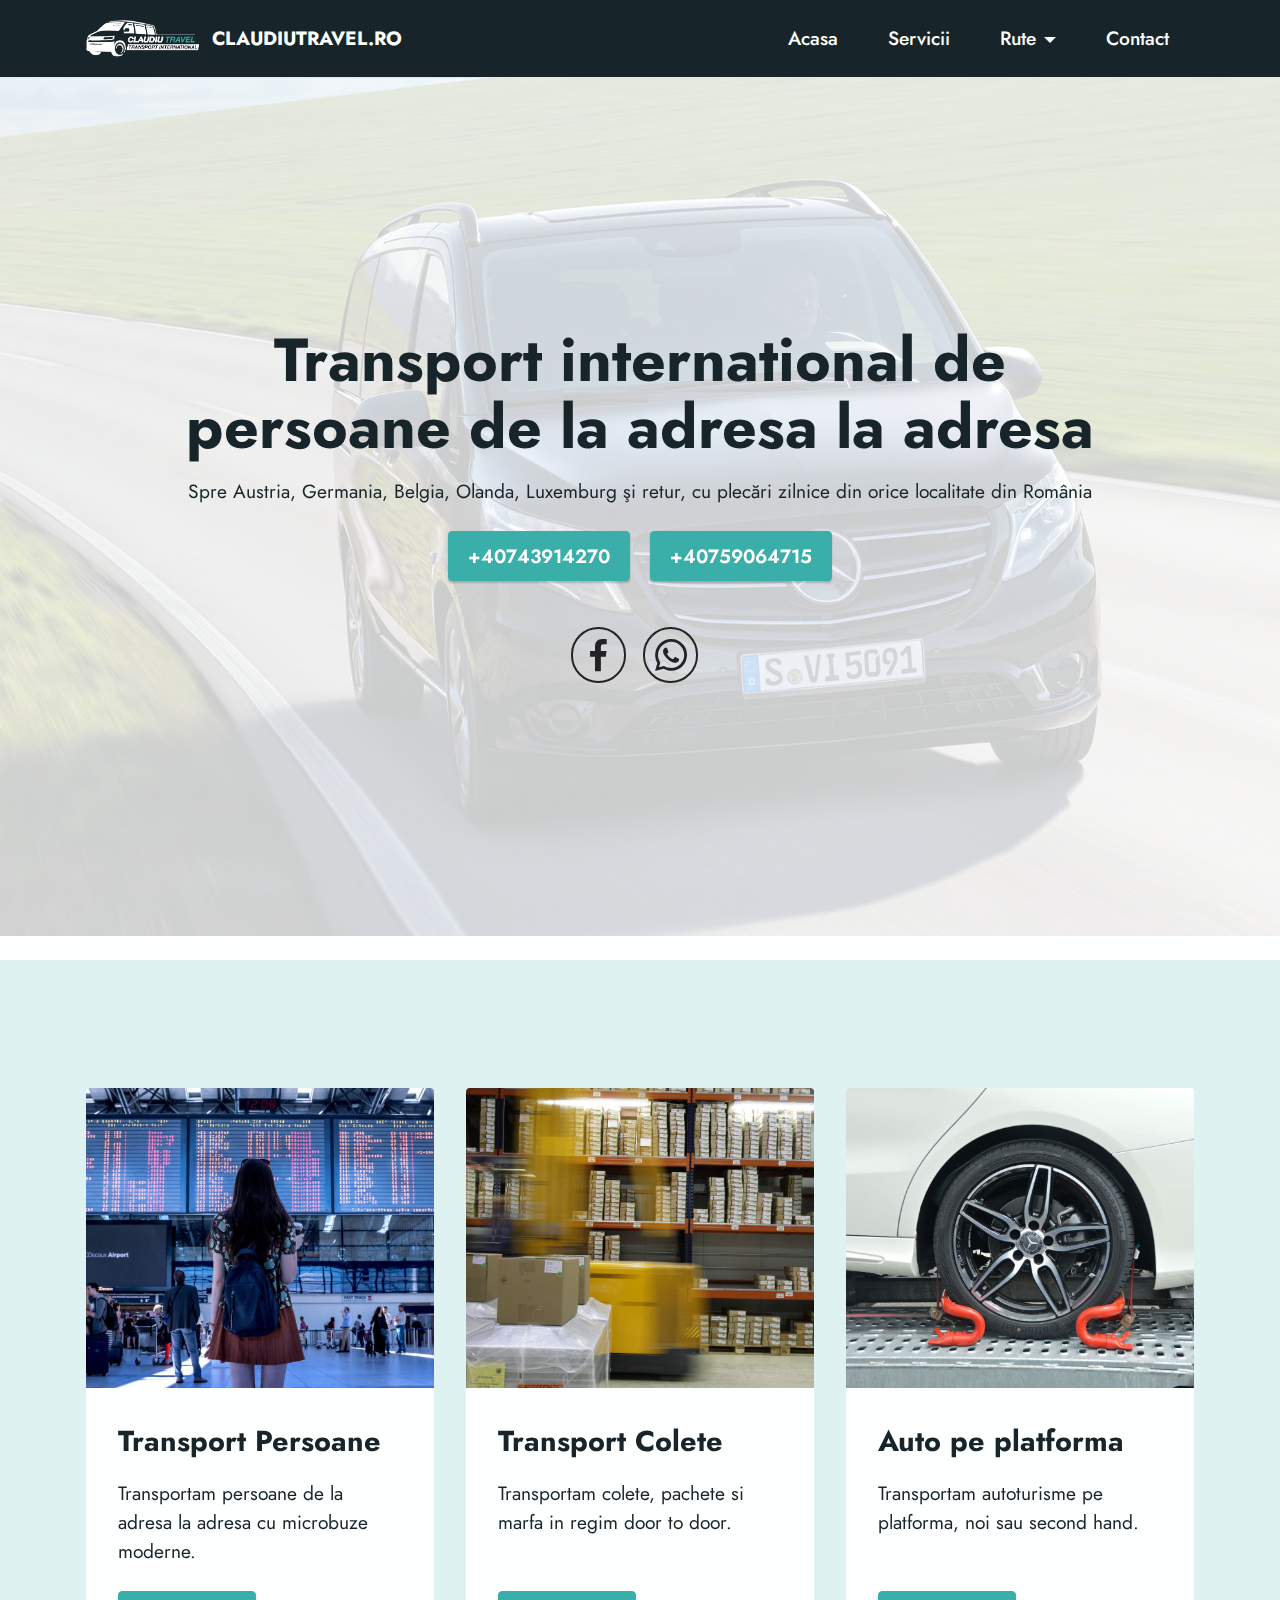
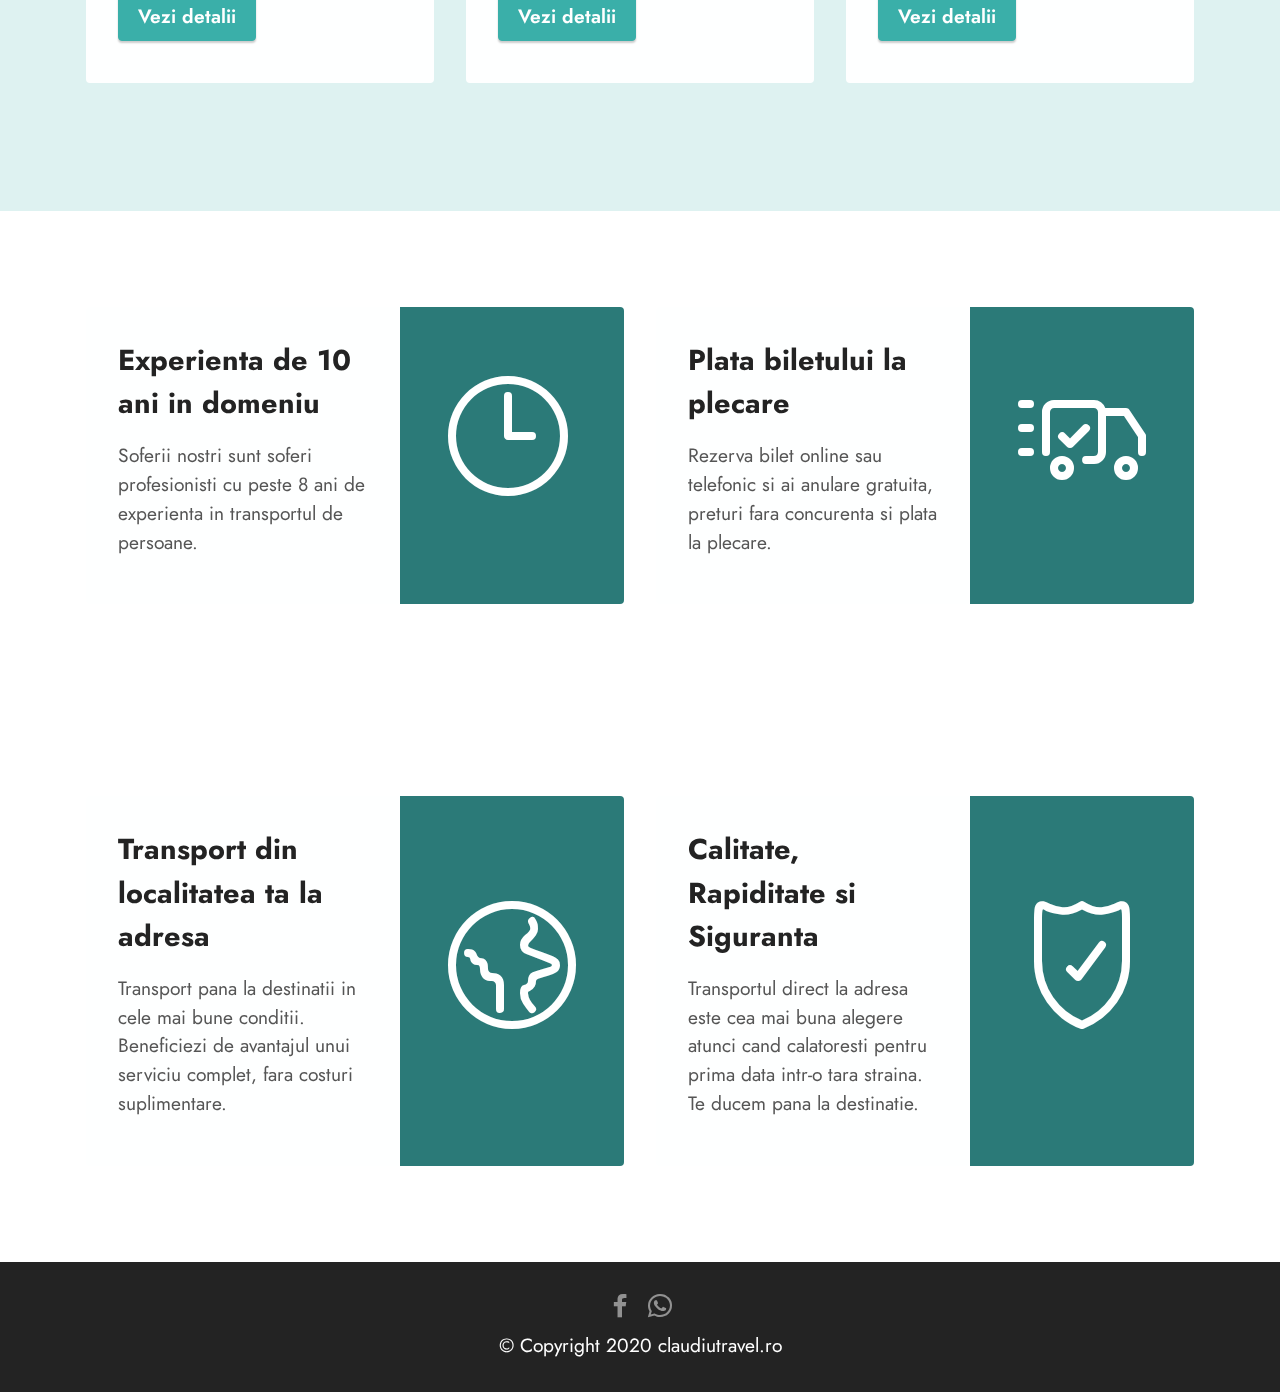
==== commit 9643b990: "swapped mobile numbers" ====
--- a/index.html
+++ b/index.html
@@ -101,9 +101,10 @@
                         Spre Austria, Germania, Belgia, Olanda, Luxemburg şi retur, cu plecări zilnice din orice
                         localitate din România
                     </p>
-                    <div class="mbr-section-btn mt-3"><a class="btn btn-primary display-4"
-                            href="tel:+40759064715">+40759064715</a> <a class="btn btn-primary display-4"
-                            href="tel:+40743914270">+40743914270</a></div>
+                    <div class="mbr-section-btn mt-3">
+                        <a class="btn btn-primary display-4" href="tel:+40743914270">+40743914270</a>
+                        <a class="btn btn-primary display-4" href="tel:+40759064715">+40759064715</a> 
+                    </div>
                     <div class="social-row display-7 mt-5">
                         <div class="soc-item">
                             <a href="https://www.facebook.com/Transport-Travel-Claudiu-100486581740532/"
@@ -277,18 +278,6 @@
 
         <div class="container">
             <div class="media-container-row align-center mbr-white">
-                <div class="row row-links">
-                    <ul class="foot-menu">
-
-
-
-
-
-                        <li class="foot-menu-item mbr-fonts-style display-7">Acasa</li>
-                        <li class="foot-menu-item mbr-fonts-style display-7">Servicii</li>
-                        <li class="foot-menu-item mbr-fonts-style display-7">Contact</li>
-                    </ul>
-                </div>
                 <div class="row social-row">
                     <div class="social-list align-right pb-2">
 
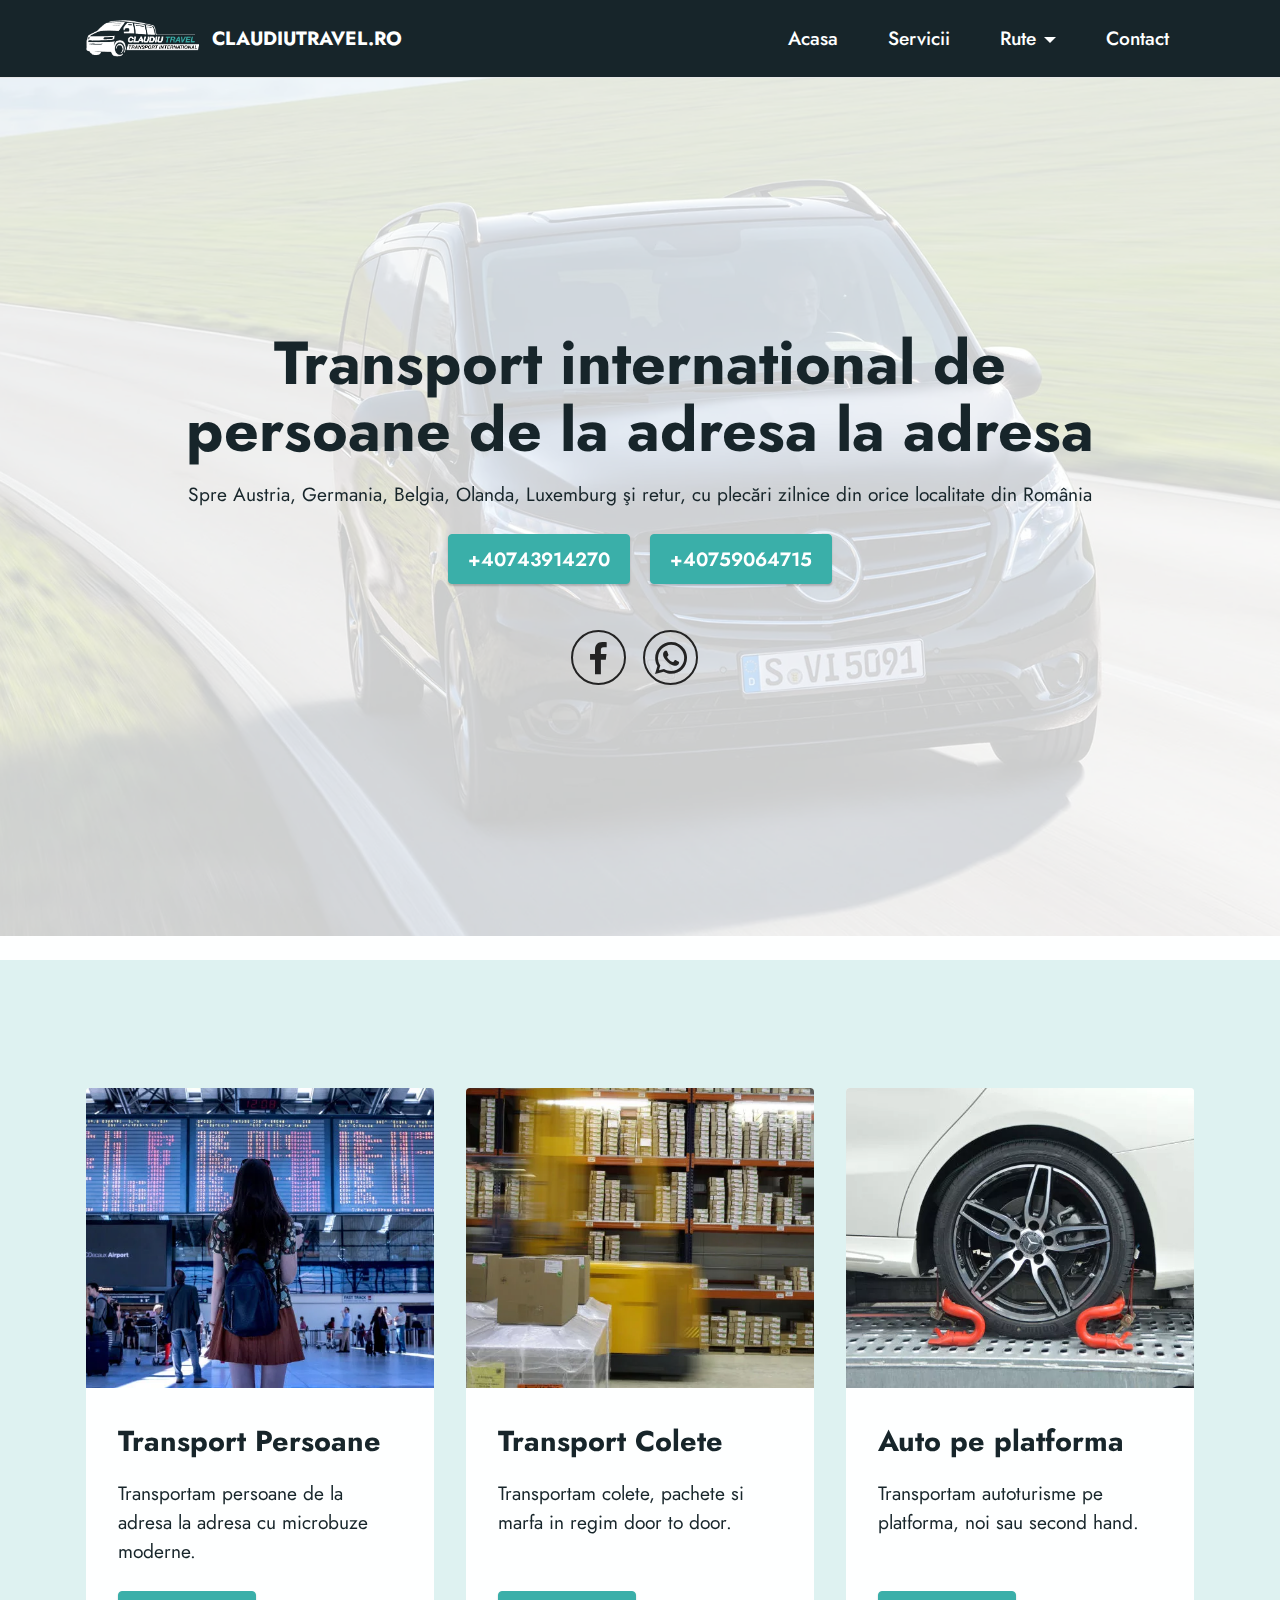
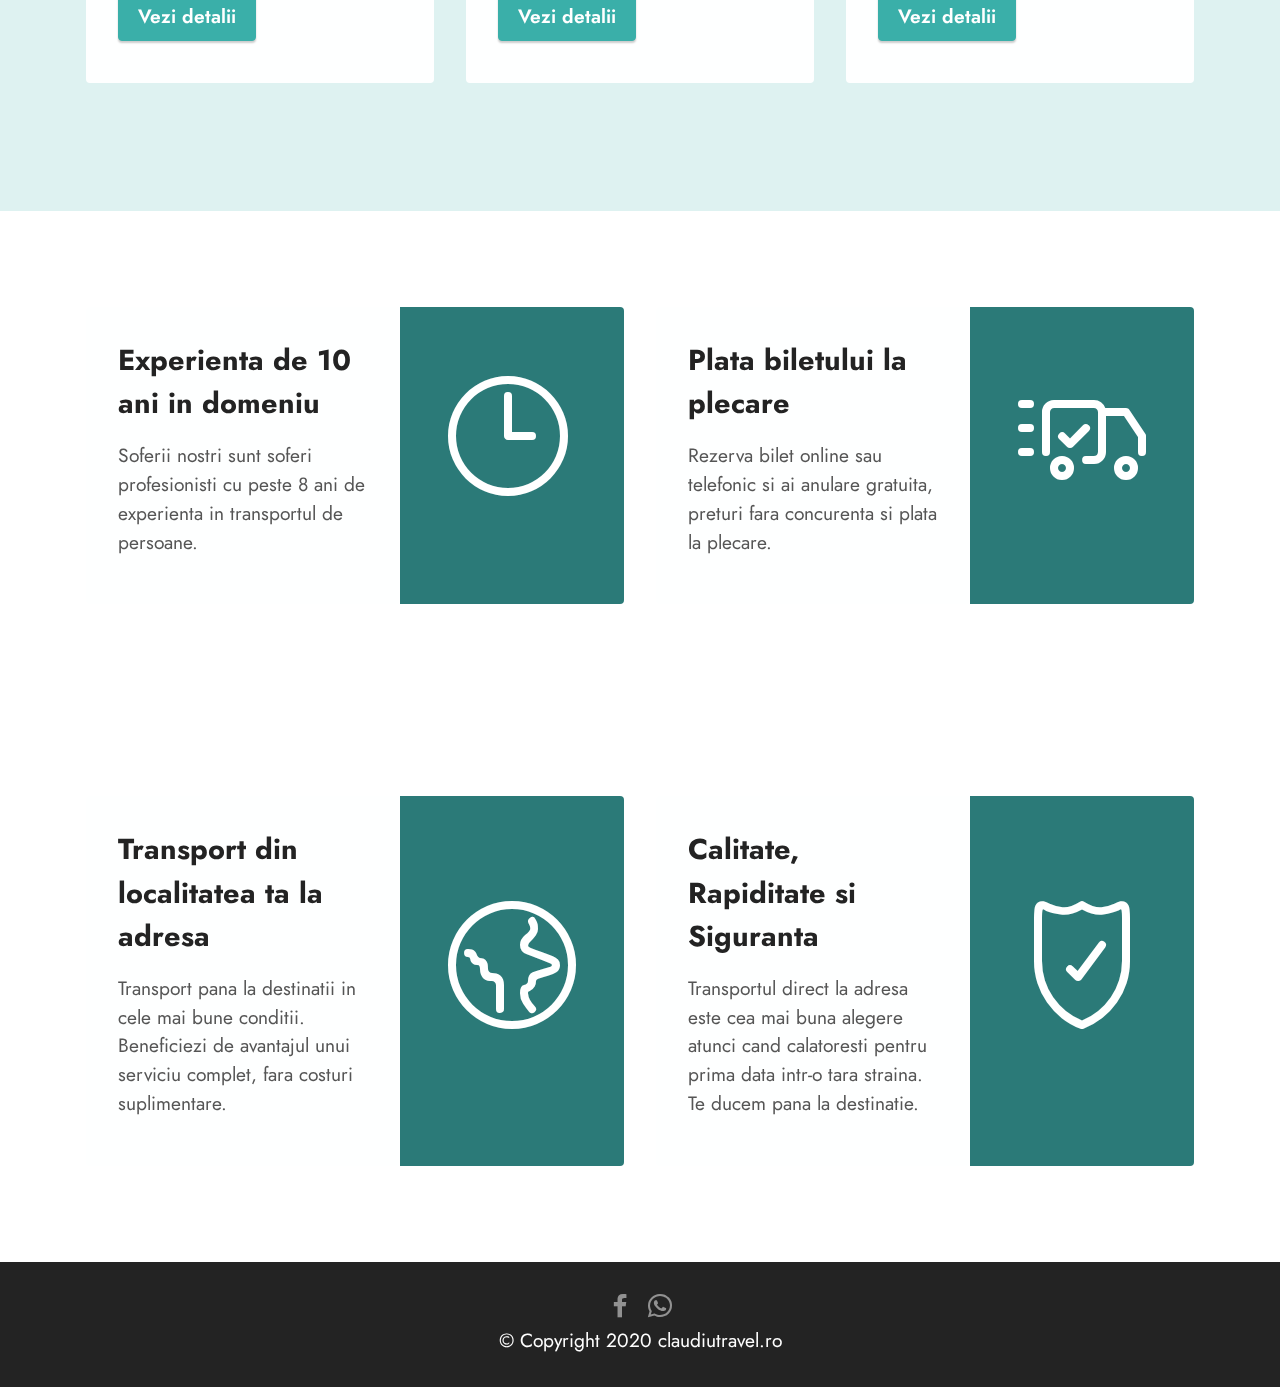
==== commit 18d4b4d4: "converted all images to webp" ====
--- a/index.html
+++ b/index.html
@@ -1,4 +1,4 @@
-<!DOCTYPE html>
+<!DOCTYPE html class="no-js">
 <html>
 
 <head>
@@ -13,7 +13,6 @@
 
     <title>claudiutravel.ro | Transport International de persoane de la adresa la adresa</title>
     <link rel="stylesheet" href="assets/web/assets/mobirise-icons-bold/mobirise-icons-bold.css">
-    <link rel="stylesheet" href="assets/tether/tether.min.css">
     <link rel="stylesheet" href="assets/bootstrap/css/bootstrap.min.css">
     <link rel="stylesheet" href="assets/bootstrap/css/bootstrap-grid.min.css">
     <link rel="stylesheet" href="assets/bootstrap/css/bootstrap-reboot.min.css">
@@ -103,7 +102,7 @@
                     </p>
                     <div class="mbr-section-btn mt-3">
                         <a class="btn btn-primary display-4" href="tel:+40743914270">+40743914270</a>
-                        <a class="btn btn-primary display-4" href="tel:+40759064715">+40759064715</a> 
+                        <a class="btn btn-primary display-4" href="tel:+40759064715">+40759064715</a>
                     </div>
                     <div class="social-row display-7 mt-5">
                         <div class="soc-item">
@@ -135,7 +134,11 @@
                 <div class="item features-image сol-12 col-md-6 col-lg-4">
                     <div class="item-wrapper">
                         <div class="item-img">
-                            <img src="assets/images/mbr-696x464.jpg" alt="" title="">
+                            <picture>
+                                <source srcset="assets/images/mbr-696x464.webp" type="image/webp">
+                                <source srcset="assets/images/mbr-696x464.png" type="image/jpeg">
+                                <img src="assets/images/mbr-696x464.jpg" alt="" title="">
+                            </picture>
                         </div>
                         <div class="item-content">
                             <h5 class="item-title mbr-fonts-style display-5"><strong>Transport Persoane</strong></h5>
@@ -150,7 +153,11 @@
                 <div class="item features-image сol-12 col-md-6 col-lg-4">
                     <div class="item-wrapper">
                         <div class="item-img">
-                            <img src="assets/images/mbr-1-696x464.jpg" alt="" title="">
+                            <picture>
+                                <source srcset="assets/images/mbr-1-696x464.webp" type="image/webp">
+                                <source srcset="assets/images/mbr-1-696x464.jpg" type="image/jpeg">
+                                <img src="assets/images/mbr-1-696x464.jpg" alt="" title="">
+                            </picture>
                         </div>
                         <div class="item-content">
                             <h5 class="item-title mbr-fonts-style display-5"><strong>Transport Colete</strong></h5>
@@ -165,7 +172,11 @@
                 <div class="item features-image сol-12 col-md-6 col-lg-4">
                     <div class="item-wrapper">
                         <div class="item-img">
-                            <img src="assets/images/mbr-696x463.jpg" alt="" title="">
+                            <picture>
+                                <source srcset="assets/images/mbr-696x463.webp" type="image/webp">
+                                <source srcset="assets/images/mbr-696x463.png" type="image/jpeg">
+                                <img src="assets/images/mbr-696x463.jpg" alt="" title="">
+                            </picture>
                         </div>
                         <div class="item-content">
                             <h5 class="item-title mbr-fonts-style display-5"><strong>Auto pe platforma</strong></h5>
@@ -307,9 +318,11 @@
             </div>
         </div>
     </section>
+    <script>
+        document.documentElement.classList.remove("no-js");
+    </script>
     <script src="assets/web/assets/jquery/jquery.min.js"></script>
     <script src="assets/popper/popper.min.js"></script>
-    <script src="assets/tether/tether.min.js"></script>
     <script src="assets/bootstrap/js/bootstrap.min.js"></script>
     <script src="assets/smoothscroll/smooth-scroll.js"></script>
     <script src="assets/parallax/jarallax.min.js"></script>
@@ -317,6 +330,7 @@
     <script src="assets/dropdown/js/navbar-dropdown.js"></script>
     <script src="assets/touchswipe/jquery.touch-swipe.min.js"></script>
     <script src="assets/theme/js/script.js"></script>
+    <script src="assets/modernizr/modernizr.js"></script>
 
 
 </body>
--- a/assets/web/assets/mobirise-icons-bold/mobirise-icons-bold.css
+++ b/assets/web/assets/mobirise-icons-bold/mobirise-icons-bold.css
@@ -1,477 +1 @@
-@font-face {
-  font-family: 'mobirise-icons-bold';
-  font-display: swap;
-  src:  url('mobirise-icons-bold.eot?m1l4yr');
-  src:  url('mobirise-icons-bold.eot?m1l4yr#iefix') format('embedded-opentype'),
-    url('mobirise-icons-bold.ttf?m1l4yr') format('truetype'),
-    url('mobirise-icons-bold.woff?m1l4yr') format('woff'),
-    url('mobirise-icons-bold.svg?m1l4yr#mobirise-icons-bold') format('svg');
-  font-weight: normal;
-  font-style: normal;
-}
-
-[class^="mbrib-"], [class*="mbrib-"] {
-  /* use !important to prevent issues with browser extensions that change fonts */
-  font-family: 'mobirise-icons-bold' !important;
-  speak: none;
-  font-style: normal;
-  font-weight: normal;
-  font-variant: normal;
-  text-transform: none;
-  line-height: 1;
-
-  /* Better Font Rendering =========== */
-  -webkit-font-smoothing: antialiased;
-  -moz-osx-font-smoothing: grayscale;
-}
-
-.mbrib-add-submenu:before {
-  content: "\e900";
-}
-.mbrib-alert:before {
-  content: "\e901";
-}
-.mbrib-align-center:before {
-  content: "\e902";
-}
-.mbrib-align-justify:before {
-  content: "\e903";
-}
-.mbrib-align-left:before {
-  content: "\e904";
-}
-.mbrib-align-right:before {
-  content: "\e905";
-}
-.mbrib-android:before {
-  content: "\e906";
-}
-.mbrib-apple:before {
-  content: "\e907";
-}
-.mbrib-arrow-down:before {
-  content: "\e908";
-}
-.mbrib-arrow-next:before {
-  content: "\e909";
-}
-.mbrib-arrow-prev:before {
-  content: "\e90a";
-}
-.mbrib-arrow-up:before {
-  content: "\e90b";
-}
-.mbrib-bold:before {
-  content: "\e90c";
-}
-.mbrib-bookmark:before {
-  content: "\e90d";
-}
-.mbrib-bootstrap:before {
-  content: "\e90e";
-}
-.mbrib-briefcase:before {
-  content: "\e90f";
-}
-.mbrib-browse:before {
-  content: "\e910";
-}
-.mbrib-bulleted-list:before {
-  content: "\e911";
-}
-.mbrib-calendar:before {
-  content: "\e912";
-}
-.mbrib-camera:before {
-  content: "\e913";
-}
-.mbrib-cart-add:before {
-  content: "\e914";
-}
-.mbrib-cart-full:before {
-  content: "\e915";
-}
-.mbrib-cash:before {
-  content: "\e916";
-}
-.mbrib-change-style:before {
-  content: "\e917";
-}
-.mbrib-chat:before {
-  content: "\e918";
-}
-.mbrib-clock:before {
-  content: "\e919";
-}
-.mbrib-close:before {
-  content: "\e91a";
-}
-.mbrib-cloud:before {
-  content: "\e91b";
-}
-.mbrib-code:before {
-  content: "\e91c";
-}
-.mbrib-contact-form:before {
-  content: "\e91d";
-}
-.mbrib-credit-card:before {
-  content: "\e91e";
-}
-.mbrib-cursor-click:before {
-  content: "\e91f";
-}
-.mbrib-cust-feedback:before {
-  content: "\e920";
-}
-.mbrib-database:before {
-  content: "\e921";
-}
-.mbrib-delivery:before {
-  content: "\e922";
-}
-.mbrib-desktop:before {
-  content: "\e923";
-}
-.mbrib-devices:before {
-  content: "\e924";
-}
-.mbrib-down:before {
-  content: "\e925";
-}
-.mbrib-download:before {
-  content: "\e926";
-}
-.mbrib-drag-n-drop:before {
-  content: "\e927";
-}
-.mbrib-drag-n-drop2:before {
-  content: "\e928";
-}
-.mbrib-edit:before {
-  content: "\e929";
-}
-.mbrib-edit2:before {
-  content: "\e92a";
-}
-.mbrib-error:before {
-  content: "\e92b";
-}
-.mbrib-extension:before {
-  content: "\e92c";
-}
-.mbrib-features:before {
-  content: "\e92d";
-}
-.mbrib-file:before {
-  content: "\e92e";
-}
-.mbrib-flag:before {
-  content: "\e92f";
-}
-.mbrib-folder:before {
-  content: "\e930";
-}
-.mbrib-gift:before {
-  content: "\e931";
-}
-.mbrib-github:before {
-  content: "\e932";
-}
-.mbrib-globe-2:before {
-  content: "\e933";
-}
-.mbrib-globe:before {
-  content: "\e934";
-}
-.mbrib-growing-chart:before {
-  content: "\e935";
-}
-.mbrib-hearth:before {
-  content: "\e936";
-}
-.mbrib-help:before {
-  content: "\e937";
-}
-.mbrib-home:before {
-  content: "\e938";
-}
-.mbrib-hot-cup:before {
-  content: "\e939";
-}
-.mbrib-idea:before {
-  content: "\e93a";
-}
-.mbrib-image-gallery:before {
-  content: "\e93b";
-}
-.mbrib-image-slider:before {
-  content: "\e93c";
-}
-.mbrib-info:before {
-  content: "\e93d";
-}
-.mbrib-italic:before {
-  content: "\e93e";
-}
-.mbrib-key:before {
-  content: "\e93f";
-}
-.mbrib-laptop:before {
-  content: "\e940";
-}
-.mbrib-layers:before {
-  content: "\e941";
-}
-.mbrib-left-right:before {
-  content: "\e942";
-}
-.mbrib-left:before {
-  content: "\e943";
-}
-.mbrib-letter:before {
-  content: "\e944";
-}
-.mbrib-like:before {
-  content: "\e945";
-}
-.mbrib-link:before {
-  content: "\e946";
-}
-.mbrib-lock:before {
-  content: "\e947";
-}
-.mbrib-login:before {
-  content: "\e948";
-}
-.mbrib-logout:before {
-  content: "\e949";
-}
-.mbrib-magic-stick:before {
-  content: "\e94a";
-}
-.mbrib-map-pin:before {
-  content: "\e94b";
-}
-.mbrib-menu:before {
-  content: "\e94c";
-}
-.mbrib-mobile:before {
-  content: "\e94d";
-}
-.mbrib-mobile2:before {
-  content: "\e94e";
-}
-.mbrib-mobirise:before {
-  content: "\e94f";
-}
-.mbrib-more-horizontal:before {
-  content: "\e950";
-}
-.mbrib-more-vertical:before {
-  content: "\e951";
-}
-.mbrib-music:before {
-  content: "\e952";
-}
-.mbrib-new-file:before {
-  content: "\e953";
-}
-.mbrib-numbered-list:before {
-  content: "\e954";
-}
-.mbrib-opened-folder:before {
-  content: "\e955";
-}
-.mbrib-pages:before {
-  content: "\e956";
-}
-.mbrib-paper-plane:before {
-  content: "\e957";
-}
-.mbrib-paperclip:before {
-  content: "\e958";
-}
-.mbrib-photo:before {
-  content: "\e959";
-}
-.mbrib-photos:before {
-  content: "\e95a";
-}
-.mbrib-pin:before {
-  content: "\e95b";
-}
-.mbrib-play:before {
-  content: "\e95c";
-}
-.mbrib-plus:before {
-  content: "\e95d";
-}
-.mbrib-preview:before {
-  content: "\e95e";
-}
-.mbrib-print:before {
-  content: "\e95f";
-}
-.mbrib-protect:before {
-  content: "\e960";
-}
-.mbrib-question:before {
-  content: "\e961";
-}
-.mbrib-quote-left:before {
-  content: "\e962";
-}
-.mbrib-quote-right:before {
-  content: "\e963";
-}
-.mbrib-redo:before {
-  content: "\e964";
-}
-.mbrib-refresh:before {
-  content: "\e965";
-}
-.mbrib-responsive:before {
-  content: "\e966";
-}
-.mbrib-right:before {
-  content: "\e967";
-}
-.mbrib-rocket:before {
-  content: "\e968";
-}
-.mbrib-sad-face:before {
-  content: "\e969";
-}
-.mbrib-sale:before {
-  content: "\e96a";
-}
-.mbrib-save:before {
-  content: "\e96b";
-}
-.mbrib-search:before {
-  content: "\e96c";
-}
-.mbrib-setting:before {
-  content: "\e96d";
-}
-.mbrib-setting2:before {
-  content: "\e96e";
-}
-.mbrib-setting3:before {
-  content: "\e96f";
-}
-.mbrib-share:before {
-  content: "\e970";
-}
-.mbrib-shopping-bag:before {
-  content: "\e971";
-}
-.mbrib-shopping-basket:before {
-  content: "\e972";
-}
-.mbrib-shopping-cart:before {
-  content: "\e973";
-}
-.mbrib-sites:before {
-  content: "\e974";
-}
-.mbrib-smile-face:before {
-  content: "\e975";
-}
-.mbrib-speed:before {
-  content: "\e976";
-}
-.mbrib-star:before {
-  content: "\e977";
-}
-.mbrib-success:before {
-  content: "\e978";
-}
-.mbrib-sun:before {
-  content: "\e979";
-}
-.mbrib-sun2:before {
-  content: "\e97a";
-}
-.mbrib-tablet-vertical:before {
-  content: "\e97b";
-}
-.mbrib-tablet:before {
-  content: "\e97c";
-}
-.mbrib-target:before {
-  content: "\e97d";
-}
-.mbrib-timer:before {
-  content: "\e97e";
-}
-.mbrib-to-ftp:before {
-  content: "\e97f";
-}
-.mbrib-to-local-drive:before {
-  content: "\e980";
-}
-.mbrib-touch-swipe:before {
-  content: "\e981";
-}
-.mbrib-touch:before {
-  content: "\e982";
-}
-.mbrib-trash:before {
-  content: "\e983";
-}
-.mbrib-underline:before {
-  content: "\e984";
-}
-.mbrib-undo:before {
-  content: "\e985";
-}
-.mbrib-unlink:before {
-  content: "\e986";
-}
-.mbrib-unlock:before {
-  content: "\e987";
-}
-.mbrib-up-down:before {
-  content: "\e988";
-}
-.mbrib-up:before {
-  content: "\e989";
-}
-.mbrib-update:before {
-  content: "\e98a";
-}
-.mbrib-upload:before {
-  content: "\e98b";
-}
-.mbrib-user:before {
-  content: "\e98c";
-}
-.mbrib-user2:before {
-  content: "\e98d";
-}
-.mbrib-users:before {
-  content: "\e98e";
-}
-.mbrib-video-play:before {
-  content: "\e98f";
-}
-.mbrib-video:before {
-  content: "\e990";
-}
-.mbrib-watch:before {
-  content: "\e991";
-}
-.mbrib-website-theme:before {
-  content: "\e992";
-}
-.mbrib-wifi:before {
-  content: "\e993";
-}
-.mbrib-windows:before {
-  content: "\e994";
-}
-.mbrib-zoom-out:before {
-  content: "\e995";
-}
+@font-face{font-family:mobirise-icons-bold;font-display:swap;src:url(mobirise-icons-bold.eot?m1l4yr);src:url(mobirise-icons-bold.eot?m1l4yr#iefix) format("embedded-opentype"),url(mobirise-icons-bold.ttf?m1l4yr) format("truetype"),url(mobirise-icons-bold.woff?m1l4yr) format("woff"),url(mobirise-icons-bold.svg?m1l4yr#mobirise-icons-bold) format("svg");font-weight:400;font-style:normal}[class*=mbrib-],[class^=mbrib-]{font-family:mobirise-icons-bold!important;speak:none;font-style:normal;font-weight:400;font-variant:normal;text-transform:none;line-height:1;-webkit-font-smoothing:antialiased;-moz-osx-font-smoothing:grayscale}.mbrib-align-center:before{content:"\e902"}.mbrib-align-justify:before{content:"\e903"}.mbrib-align-left:before{content:"\e904"}.mbrib-align-right:before{content:"\e905"}.mbrib-bold:before{content:"\e90c"}.mbrib-bootstrap:before{content:"\e90e"}.mbrib-clock:before{content:"\e919"}.mbrib-delivery:before{content:"\e922"}.mbrib-features:before{content:"\e92d"}.mbrib-globe-2:before{content:"\e933"}.mbrib-globe:before{content:"\e934"}.mbrib-left-right:before{content:"\e942"}.mbrib-left:before{content:"\e943"}.mbrib-link:before{content:"\e946"}.mbrib-menu:before{content:"\e94c"}.mbrib-mobirise:before{content:"\e94f"}.mbrib-protect:before{content:"\e960"}.mbrib-right:before{content:"\e967"}.mbrib-target:before{content:"\e97d"}.mbrib-touch-swipe:before{content:"\e981"}.mbrib-touch:before{content:"\e982"}--- a/assets/dropdown/css/style.css
+++ b/assets/dropdown/css/style.css
@@ -1,265 +1 @@
-.navbar-dropdown {
-  left: 0;
-  padding: 0;
-  position: absolute;
-  right: 0;
-  top: 0;
-  transition: all 0.45s ease;
-  z-index: 1030;
-  background: #282828; }
-  .navbar-dropdown .navbar-logo {
-    margin-right: 0.8rem;
-    transition: margin 0.3s ease-in-out;
-    vertical-align: middle; }
-    .navbar-dropdown .navbar-logo img {
-      height: 3.125rem;
-      transition: all 0.3s ease-in-out; }
-    .navbar-dropdown .navbar-logo.mbr-iconfont {
-      font-size: 3.125rem;
-      line-height: 3.125rem; }
-  .navbar-dropdown .navbar-caption {
-    font-weight: 700;
-    white-space: normal;
-    vertical-align: -4px;
-    line-height: 3.125rem !important; }
-    .navbar-dropdown .navbar-caption, .navbar-dropdown .navbar-caption:hover {
-      color: inherit;
-      text-decoration: none; }
-  .navbar-dropdown .mbr-iconfont + .navbar-caption {
-    vertical-align: -1px; }
-  .navbar-dropdown.navbar-fixed-top {
-    position: fixed; }
-  .navbar-dropdown .navbar-brand span {
-    vertical-align: -4px; }
-  .navbar-dropdown.bg-color.transparent {
-    background: none; }
-  .navbar-dropdown.navbar-short .navbar-brand {
-    padding: 0.625rem 0; }
-    .navbar-dropdown.navbar-short .navbar-brand span {
-      vertical-align: -1px; }
-  .navbar-dropdown.navbar-short .navbar-caption {
-    line-height: 2.375rem !important;
-    vertical-align: -2px; }
-  .navbar-dropdown.navbar-short .navbar-logo {
-    margin-right: 0.5rem; }
-    .navbar-dropdown.navbar-short .navbar-logo img {
-      height: 2.375rem; }
-    .navbar-dropdown.navbar-short .navbar-logo.mbr-iconfont {
-      font-size: 2.375rem;
-      line-height: 2.375rem; }
-  .navbar-dropdown.navbar-short .mbr-table-cell {
-    height: 3.625rem; }
-  .navbar-dropdown .navbar-close {
-    left: 0.6875rem;
-    position: fixed;
-    top: 0.75rem;
-    z-index: 1000; }
-  .navbar-dropdown .hamburger-icon {
-    content: "";
-    display: inline-block;
-    vertical-align: middle;
-    width: 16px;
-    -webkit-box-shadow: 0 -6px 0 1px #282828,0 0 0 1px #282828,0 6px 0 1px #282828;
-    -moz-box-shadow: 0 -6px 0 1px #282828,0 0 0 1px #282828,0 6px 0 1px #282828;
-    box-shadow: 0 -6px 0 1px #282828,0 0 0 1px #282828,0 6px 0 1px #282828; }
-
-.dropdown-menu .dropdown-toggle[data-toggle="dropdown-submenu"]::after {
-  border-bottom: 0.35em solid transparent;
-  border-left: 0.35em solid;
-  border-right: 0;
-  border-top: 0.35em solid transparent;
-  margin-left: 0.3rem; }
-
-.dropdown-menu .dropdown-item:focus {
-  outline: 0; }
-
-.nav-dropdown {
-  font-size: 0.75rem;
-  font-weight: 500;
-  height: auto !important; }
-  .nav-dropdown .nav-btn {
-    padding-left: 1rem; }
-  .nav-dropdown .link {
-    margin: .667em 1.667em;
-    font-weight: 500;
-    padding: 0;
-    transition: color .2s ease-in-out; }
-    .nav-dropdown .link.dropdown-toggle {
-      margin-right: 2.583em; }
-      .nav-dropdown .link.dropdown-toggle::after {
-        margin-left: .25rem;
-        border-top: 0.35em solid;
-        border-right: 0.35em solid transparent;
-        border-left: 0.35em solid transparent;
-        border-bottom: 0; }
-      .nav-dropdown .link.dropdown-toggle[aria-expanded="true"] {
-        margin: 0;
-        padding: 0.667em 3.263em  0.667em 1.667em; }
-  .nav-dropdown .link::after,
-  .nav-dropdown .dropdown-item::after {
-    color: inherit; }
-  .nav-dropdown .btn {
-    font-size: 0.75rem;
-    font-weight: 700;
-    letter-spacing: 0;
-    margin-bottom: 0;
-    padding-left: 1.25rem;
-    padding-right: 1.25rem; }
-  .nav-dropdown .dropdown-menu {
-    border-radius: 0;
-    border: 0;
-    left: 0;
-    margin: 0;
-    padding-bottom: 1.25rem;
-    padding-top: 1.25rem;
-    position: relative; }
-  .nav-dropdown .dropdown-submenu {
-    margin-left: 0.125rem;
-    top: 0; }
-  .nav-dropdown .dropdown-item {
-    font-weight: 500;
-    line-height: 2;
-    padding: 0.3846em 4.615em 0.3846em 1.5385em;
-    position: relative;
-    transition: color .2s ease-in-out, background-color .2s ease-in-out; }
-    .nav-dropdown .dropdown-item::after {
-      margin-top: -0.3077em;
-      position: absolute;
-      right: 1.1538em;
-      top: 50%; }
-    .nav-dropdown .dropdown-item:focus, .nav-dropdown .dropdown-item:hover {
-      background: none; }
-
-@media (max-width: 767px) {
-  .nav-dropdown.navbar-toggleable-sm {
-    bottom: 0;
-    display: none;
-    left: 0;
-    overflow-x: hidden;
-    position: fixed;
-    top: 0;
-    transform: translateX(-100%);
-    -ms-transform: translateX(-100%);
-    -webkit-transform: translateX(-100%);
-    width: 18.75rem;
-    z-index: 999; } }
-.nav-dropdown.navbar-toggleable-xl {
-  bottom: 0;
-  display: none;
-  left: 0;
-  overflow-x: hidden;
-  position: fixed;
-  top: 0;
-  transform: translateX(-100%);
-  -ms-transform: translateX(-100%);
-  -webkit-transform: translateX(-100%);
-  width: 18.75rem;
-  z-index: 999; }
-
-.nav-dropdown-sm {
-  display: block !important;
-  overflow-x: hidden;
-  overflow: auto;
-  padding-top: 3.875rem; }
-  .nav-dropdown-sm::after {
-    content: "";
-    display: block;
-    height: 3rem;
-    width: 100%; }
-  .nav-dropdown-sm.collapse.in ~ .navbar-close {
-    display: block !important; }
-  .nav-dropdown-sm.collapsing, .nav-dropdown-sm.collapse.in {
-    transform: translateX(0);
-    -ms-transform: translateX(0);
-    -webkit-transform: translateX(0);
-    transition: all 0.25s ease-out;
-    -webkit-transition: all 0.25s ease-out;
-    background: #282828; }
-  .nav-dropdown-sm.collapsing[aria-expanded="false"] {
-    transform: translateX(-100%);
-    -ms-transform: translateX(-100%);
-    -webkit-transform: translateX(-100%); }
-  .nav-dropdown-sm .nav-item {
-    display: block;
-    margin-left: 0 !important;
-    padding-left: 0; }
-  .nav-dropdown-sm .link,
-  .nav-dropdown-sm .dropdown-item {
-    border-top: 1px dotted rgba(255, 255, 255, 0.1);
-    font-size: 0.8125rem;
-    line-height: 1.6;
-    margin: 0 !important;
-    padding: 0.875rem 2.4rem 0.875rem 1.5625rem !important;
-    position: relative;
-    white-space: normal; }
-    .nav-dropdown-sm .link:focus, .nav-dropdown-sm .link:hover,
-    .nav-dropdown-sm .dropdown-item:focus,
-    .nav-dropdown-sm .dropdown-item:hover {
-      background: rgba(0, 0, 0, 0.2) !important;
-      color: #c0a375; }
-  .nav-dropdown-sm .nav-btn {
-    position: relative;
-    padding: 1.5625rem 1.5625rem 0 1.5625rem; }
-    .nav-dropdown-sm .nav-btn::before {
-      border-top: 1px dotted rgba(255, 255, 255, 0.1);
-      content: "";
-      left: 0;
-      position: absolute;
-      top: 0;
-      width: 100%; }
-    .nav-dropdown-sm .nav-btn + .nav-btn {
-      padding-top: 0.625rem; }
-      .nav-dropdown-sm .nav-btn + .nav-btn::before {
-        display: none; }
-  .nav-dropdown-sm .btn {
-    padding: 0.625rem 0; }
-  .nav-dropdown-sm .dropdown-toggle[data-toggle="dropdown-submenu"]::after {
-    margin-left: .25rem;
-    border-top: 0.35em solid;
-    border-right: 0.35em solid transparent;
-    border-left: 0.35em solid transparent;
-    border-bottom: 0; }
-  .nav-dropdown-sm .dropdown-toggle[data-toggle="dropdown-submenu"][aria-expanded="true"]::after {
-    border-top: 0;
-    border-right: 0.35em solid transparent;
-    border-left: 0.35em solid transparent;
-    border-bottom: 0.35em solid; }
-  .nav-dropdown-sm .dropdown-menu {
-    margin: 0;
-    padding: 0;
-    position: relative;
-    top: 0;
-    left: 0;
-    width: 100%;
-    border: 0;
-    float: none;
-    border-radius: 0;
-    background: none; }
-  .nav-dropdown-sm .dropdown-submenu {
-    left: 100%;
-    margin-left: 0.125rem;
-    margin-top: -1.25rem;
-    top: 0; }
-
-.navbar-toggleable-sm .nav-dropdown .dropdown-menu {
-  position: absolute; }
-
-.navbar-toggleable-sm .nav-dropdown .dropdown-submenu {
-  left: 100%;
-  margin-left: 0.125rem;
-  margin-top: -1.25rem;
-  top: 0; }
-
-.navbar-toggleable-sm.opened .nav-dropdown .dropdown-menu {
-  position: relative; }
-
-.navbar-toggleable-sm.opened .nav-dropdown .dropdown-submenu {
-  left: 0;
-  margin-left: 00rem;
-  margin-top: 0rem;
-  top: 0; }
-
-.is-builder .nav-dropdown.collapsing {
-  transition: none !important; }
-
-/*# sourceMappingURL=style.css.map */
+.navbar-dropdown{left:0;padding:0;position:absolute;right:0;top:0;transition:all .45s ease;z-index:1030;background:#282828}.navbar-dropdown .navbar-logo{margin-right:.8rem;transition:margin .3s ease-in-out;vertical-align:middle}.navbar-dropdown .navbar-logo img{height:3.125rem;transition:all .3s ease-in-out}.navbar-dropdown .navbar-logo.mbr-iconfont{font-size:3.125rem;line-height:3.125rem}.navbar-dropdown .navbar-caption{font-weight:700;white-space:normal;vertical-align:-4px;line-height:3.125rem!important}.navbar-dropdown .navbar-caption,.navbar-dropdown .navbar-caption:hover{color:inherit;text-decoration:none}.navbar-dropdown .mbr-iconfont+.navbar-caption{vertical-align:-1px}.navbar-dropdown.navbar-fixed-top{position:fixed}.navbar-dropdown .navbar-brand span{vertical-align:-4px}.navbar-dropdown .hamburger-icon{content:"";display:inline-block;vertical-align:middle;width:16px;-webkit-box-shadow:0 -6px 0 1px #282828,0 0 0 1px #282828,0 6px 0 1px #282828;-moz-box-shadow:0 -6px 0 1px #282828,0 0 0 1px #282828,0 6px 0 1px #282828;box-shadow:0 -6px 0 1px #282828,0 0 0 1px #282828,0 6px 0 1px #282828}.dropdown-menu .dropdown-toggle[data-toggle=dropdown-submenu]::after{border-bottom:.35em solid transparent;border-left:.35em solid;border-right:0;border-top:.35em solid transparent;margin-left:.3rem}.dropdown-menu .dropdown-item:focus{outline:0}.nav-dropdown{font-size:.75rem;font-weight:500;height:auto!important}.nav-dropdown .nav-btn{padding-left:1rem}.nav-dropdown .link{margin:.667em 1.667em;font-weight:500;padding:0;transition:color .2s ease-in-out}.nav-dropdown .link.dropdown-toggle{margin-right:2.583em}.nav-dropdown .link.dropdown-toggle::after{margin-left:.25rem;border-top:.35em solid;border-right:.35em solid transparent;border-left:.35em solid transparent;border-bottom:0}.nav-dropdown .link.dropdown-toggle[aria-expanded=true]{margin:0;padding:.667em 3.263em .667em 1.667em}.nav-dropdown .dropdown-item::after,.nav-dropdown .link::after{color:inherit}.nav-dropdown .btn{font-size:.75rem;font-weight:700;letter-spacing:0;margin-bottom:0;padding-left:1.25rem;padding-right:1.25rem}.nav-dropdown .dropdown-menu{border-radius:0;border:0;left:0;margin:0;padding-bottom:1.25rem;padding-top:1.25rem;position:relative}.nav-dropdown .dropdown-submenu{margin-left:.125rem;top:0}.nav-dropdown .dropdown-item{font-weight:500;line-height:2;padding:.3846em 4.615em .3846em 1.5385em;position:relative;transition:color .2s ease-in-out,background-color .2s ease-in-out}.nav-dropdown .dropdown-item::after{margin-top:-.3077em;position:absolute;right:1.1538em;top:50%}.nav-dropdown .dropdown-item:focus,.nav-dropdown .dropdown-item:hover{background:0 0}--- a/assets/socicon/css/styles.css
+++ b/assets/socicon/css/styles.css
@@ -1,933 +1 @@
-@charset "UTF-8";
-
-@font-face {
-  font-family: 'Socicon';
-  src:  url('../fonts/socicon.eot');
-  src:  url('../fonts/socicon.eot?#iefix') format('embedded-opentype'),
-    url('../fonts/socicon.woff2') format('woff2'),
-    url('../fonts/socicon.ttf') format('truetype'),
-    url('../fonts/socicon.woff') format('woff'),
-    url('../fonts/socicon.svg#socicon') format('svg');
-  font-weight: normal;
-  font-style: normal;
-}
-
-[data-icon]:before {
-  font-family: "socicon" !important;
-  content: attr(data-icon);
-  font-style: normal !important;
-  font-weight: normal !important;
-  font-variant: normal !important;
-  text-transform: none !important;
-  speak: none;
-  line-height: 1;
-  -webkit-font-smoothing: antialiased;
-  -moz-osx-font-smoothing: grayscale;
-}
-
-[class^="socicon-"], [class*=" socicon-"] {
-  /* use !important to prevent issues with browser extensions that change fonts */
-  font-family: 'Socicon' !important;
-  speak: none;
-  font-style: normal;
-  font-weight: normal;
-  font-variant: normal;
-  text-transform: none;
-  line-height: 1;
-
-  /* Better Font Rendering =========== */
-  -webkit-font-smoothing: antialiased;
-  -moz-osx-font-smoothing: grayscale;
-}
-
-.socicon-eitaa:before {
-  content: "\e97c";
-}
-.socicon-soroush:before {
-  content: "\e97d";
-}
-.socicon-bale:before {
-  content: "\e97e";
-}
-.socicon-zazzle:before {
-  content: "\e97b";
-}
-.socicon-society6:before {
-  content: "\e97a";
-}
-.socicon-redbubble:before {
-  content: "\e979";
-}
-.socicon-avvo:before {
-  content: "\e978";
-}
-.socicon-stitcher:before {
-  content: "\e977";
-}
-.socicon-googlehangouts:before {
-  content: "\e974";
-}
-.socicon-dlive:before {
-  content: "\e975";
-}
-.socicon-vsco:before {
-  content: "\e976";
-}
-.socicon-flipboard:before {
-  content: "\e973";
-}
-.socicon-ubuntu:before {
-  content: "\e958";
-}
-.socicon-artstation:before {
-  content: "\e959";
-}
-.socicon-invision:before {
-  content: "\e95a";
-}
-.socicon-torial:before {
-  content: "\e95b";
-}
-.socicon-collectorz:before {
-  content: "\e95c";
-}
-.socicon-seenthis:before {
-  content: "\e95d";
-}
-.socicon-googleplaymusic:before {
-  content: "\e95e";
-}
-.socicon-debian:before {
-  content: "\e95f";
-}
-.socicon-filmfreeway:before {
-  content: "\e960";
-}
-.socicon-gnome:before {
-  content: "\e961";
-}
-.socicon-itchio:before {
-  content: "\e962";
-}
-.socicon-jamendo:before {
-  content: "\e963";
-}
-.socicon-mix:before {
-  content: "\e964";
-}
-.socicon-sharepoint:before {
-  content: "\e965";
-}
-.socicon-tinder:before {
-  content: "\e966";
-}
-.socicon-windguru:before {
-  content: "\e967";
-}
-.socicon-cdbaby:before {
-  content: "\e968";
-}
-.socicon-elementaryos:before {
-  content: "\e969";
-}
-.socicon-stage32:before {
-  content: "\e96a";
-}
-.socicon-tiktok:before {
-  content: "\e96b";
-}
-.socicon-gitter:before {
-  content: "\e96c";
-}
-.socicon-letterboxd:before {
-  content: "\e96d";
-}
-.socicon-threema:before {
-  content: "\e96e";
-}
-.socicon-splice:before {
-  content: "\e96f";
-}
-.socicon-metapop:before {
-  content: "\e970";
-}
-.socicon-naver:before {
-  content: "\e971";
-}
-.socicon-remote:before {
-  content: "\e972";
-}
-.socicon-internet:before {
-  content: "\e957";
-}
-.socicon-moddb:before {
-  content: "\e94b";
-}
-.socicon-indiedb:before {
-  content: "\e94c";
-}
-.socicon-traxsource:before {
-  content: "\e94d";
-}
-.socicon-gamefor:before {
-  content: "\e94e";
-}
-.socicon-pixiv:before {
-  content: "\e94f";
-}
-.socicon-myanimelist:before {
-  content: "\e950";
-}
-.socicon-blackberry:before {
-  content: "\e951";
-}
-.socicon-wickr:before {
-  content: "\e952";
-}
-.socicon-spip:before {
-  content: "\e953";
-}
-.socicon-napster:before {
-  content: "\e954";
-}
-.socicon-beatport:before {
-  content: "\e955";
-}
-.socicon-hackerone:before {
-  content: "\e956";
-}
-.socicon-hackernews:before {
-  content: "\e946";
-}
-.socicon-smashwords:before {
-  content: "\e947";
-}
-.socicon-kobo:before {
-  content: "\e948";
-}
-.socicon-bookbub:before {
-  content: "\e949";
-}
-.socicon-mailru:before {
-  content: "\e94a";
-}
-.socicon-gitlab:before {
-  content: "\e945";
-}
-.socicon-instructables:before {
-  content: "\e944";
-}
-.socicon-portfolio:before {
-  content: "\e943";
-}
-.socicon-codered:before {
-  content: "\e940";
-}
-.socicon-origin:before {
-  content: "\e941";
-}
-.socicon-nextdoor:before {
-  content: "\e942";
-}
-.socicon-udemy:before {
-  content: "\e93f";
-}
-.socicon-livemaster:before {
-  content: "\e93e";
-}
-.socicon-crunchbase:before {
-  content: "\e93b";
-}
-.socicon-homefy:before {
-  content: "\e93c";
-}
-.socicon-calendly:before {
-  content: "\e93d";
-}
-.socicon-realtor:before {
-  content: "\e90f";
-}
-.socicon-tidal:before {
-  content: "\e910";
-}
-.socicon-qobuz:before {
-  content: "\e911";
-}
-.socicon-natgeo:before {
-  content: "\e912";
-}
-.socicon-mastodon:before {
-  content: "\e913";
-}
-.socicon-unsplash:before {
-  content: "\e914";
-}
-.socicon-homeadvisor:before {
-  content: "\e915";
-}
-.socicon-angieslist:before {
-  content: "\e916";
-}
-.socicon-codepen:before {
-  content: "\e917";
-}
-.socicon-slack:before {
-  content: "\e918";
-}
-.socicon-openaigym:before {
-  content: "\e919";
-}
-.socicon-logmein:before {
-  content: "\e91a";
-}
-.socicon-fiverr:before {
-  content: "\e91b";
-}
-.socicon-gotomeeting:before {
-  content: "\e91c";
-}
-.socicon-aliexpress:before {
-  content: "\e91d";
-}
-.socicon-guru:before {
-  content: "\e91e";
-}
-.socicon-appstore:before {
-  content: "\e91f";
-}
-.socicon-homes:before {
-  content: "\e920";
-}
-.socicon-zoom:before {
-  content: "\e921";
-}
-.socicon-alibaba:before {
-  content: "\e922";
-}
-.socicon-craigslist:before {
-  content: "\e923";
-}
-.socicon-wix:before {
-  content: "\e924";
-}
-.socicon-redfin:before {
-  content: "\e925";
-}
-.socicon-googlecalendar:before {
-  content: "\e926";
-}
-.socicon-shopify:before {
-  content: "\e927";
-}
-.socicon-freelancer:before {
-  content: "\e928";
-}
-.socicon-seedrs:before {
-  content: "\e929";
-}
-.socicon-bing:before {
-  content: "\e92a";
-}
-.socicon-doodle:before {
-  content: "\e92b";
-}
-.socicon-bonanza:before {
-  content: "\e92c";
-}
-.socicon-squarespace:before {
-  content: "\e92d";
-}
-.socicon-toptal:before {
-  content: "\e92e";
-}
-.socicon-gust:before {
-  content: "\e92f";
-}
-.socicon-ask:before {
-  content: "\e930";
-}
-.socicon-trulia:before {
-  content: "\e931";
-}
-.socicon-loomly:before {
-  content: "\e932";
-}
-.socicon-ghost:before {
-  content: "\e933";
-}
-.socicon-upwork:before {
-  content: "\e934";
-}
-.socicon-fundable:before {
-  content: "\e935";
-}
-.socicon-booking:before {
-  content: "\e936";
-}
-.socicon-googlemaps:before {
-  content: "\e937";
-}
-.socicon-zillow:before {
-  content: "\e938";
-}
-.socicon-niconico:before {
-  content: "\e939";
-}
-.socicon-toneden:before {
-  content: "\e93a";
-}
-.socicon-augment:before {
-  content: "\e908";
-}
-.socicon-bitbucket:before {
-  content: "\e909";
-}
-.socicon-fyuse:before {
-  content: "\e90a";
-}
-.socicon-yt-gaming:before {
-  content: "\e90b";
-}
-.socicon-sketchfab:before {
-  content: "\e90c";
-}
-.socicon-mobcrush:before {
-  content: "\e90d";
-}
-.socicon-microsoft:before {
-  content: "\e90e";
-}
-.socicon-pandora:before {
-  content: "\e907";
-}
-.socicon-messenger:before {
-  content: "\e906";
-}
-.socicon-gamewisp:before {
-  content: "\e905";
-}
-.socicon-bloglovin:before {
-  content: "\e904";
-}
-.socicon-tunein:before {
-  content: "\e903";
-}
-.socicon-gamejolt:before {
-  content: "\e901";
-}
-.socicon-trello:before {
-  content: "\e902";
-}
-.socicon-spreadshirt:before {
-  content: "\e900";
-}
-.socicon-500px:before {
-  content: "\e000";
-}
-.socicon-8tracks:before {
-  content: "\e001";
-}
-.socicon-airbnb:before {
-  content: "\e002";
-}
-.socicon-alliance:before {
-  content: "\e003";
-}
-.socicon-amazon:before {
-  content: "\e004";
-}
-.socicon-amplement:before {
-  content: "\e005";
-}
-.socicon-android:before {
-  content: "\e006";
-}
-.socicon-angellist:before {
-  content: "\e007";
-}
-.socicon-apple:before {
-  content: "\e008";
-}
-.socicon-appnet:before {
-  content: "\e009";
-}
-.socicon-baidu:before {
-  content: "\e00a";
-}
-.socicon-bandcamp:before {
-  content: "\e00b";
-}
-.socicon-battlenet:before {
-  content: "\e00c";
-}
-.socicon-mixer:before {
-  content: "\e00d";
-}
-.socicon-bebee:before {
-  content: "\e00e";
-}
-.socicon-bebo:before {
-  content: "\e00f";
-}
-.socicon-behance:before {
-  content: "\e010";
-}
-.socicon-blizzard:before {
-  content: "\e011";
-}
-.socicon-blogger:before {
-  content: "\e012";
-}
-.socicon-buffer:before {
-  content: "\e013";
-}
-.socicon-chrome:before {
-  content: "\e014";
-}
-.socicon-coderwall:before {
-  content: "\e015";
-}
-.socicon-curse:before {
-  content: "\e016";
-}
-.socicon-dailymotion:before {
-  content: "\e017";
-}
-.socicon-deezer:before {
-  content: "\e018";
-}
-.socicon-delicious:before {
-  content: "\e019";
-}
-.socicon-deviantart:before {
-  content: "\e01a";
-}
-.socicon-diablo:before {
-  content: "\e01b";
-}
-.socicon-digg:before {
-  content: "\e01c";
-}
-.socicon-discord:before {
-  content: "\e01d";
-}
-.socicon-disqus:before {
-  content: "\e01e";
-}
-.socicon-douban:before {
-  content: "\e01f";
-}
-.socicon-draugiem:before {
-  content: "\e020";
-}
-.socicon-dribbble:before {
-  content: "\e021";
-}
-.socicon-drupal:before {
-  content: "\e022";
-}
-.socicon-ebay:before {
-  content: "\e023";
-}
-.socicon-ello:before {
-  content: "\e024";
-}
-.socicon-endomodo:before {
-  content: "\e025";
-}
-.socicon-envato:before {
-  content: "\e026";
-}
-.socicon-etsy:before {
-  content: "\e027";
-}
-.socicon-facebook:before {
-  content: "\e028";
-}
-.socicon-feedburner:before {
-  content: "\e029";
-}
-.socicon-filmweb:before {
-  content: "\e02a";
-}
-.socicon-firefox:before {
-  content: "\e02b";
-}
-.socicon-flattr:before {
-  content: "\e02c";
-}
-.socicon-flickr:before {
-  content: "\e02d";
-}
-.socicon-formulr:before {
-  content: "\e02e";
-}
-.socicon-forrst:before {
-  content: "\e02f";
-}
-.socicon-foursquare:before {
-  content: "\e030";
-}
-.socicon-friendfeed:before {
-  content: "\e031";
-}
-.socicon-github:before {
-  content: "\e032";
-}
-.socicon-goodreads:before {
-  content: "\e033";
-}
-.socicon-google:before {
-  content: "\e034";
-}
-.socicon-googlescholar:before {
-  content: "\e035";
-}
-.socicon-googlegroups:before {
-  content: "\e036";
-}
-.socicon-googlephotos:before {
-  content: "\e037";
-}
-.socicon-googleplus:before {
-  content: "\e038";
-}
-.socicon-grooveshark:before {
-  content: "\e039";
-}
-.socicon-hackerrank:before {
-  content: "\e03a";
-}
-.socicon-hearthstone:before {
-  content: "\e03b";
-}
-.socicon-hellocoton:before {
-  content: "\e03c";
-}
-.socicon-heroes:before {
-  content: "\e03d";
-}
-.socicon-smashcast:before {
-  content: "\e03e";
-}
-.socicon-horde:before {
-  content: "\e03f";
-}
-.socicon-houzz:before {
-  content: "\e040";
-}
-.socicon-icq:before {
-  content: "\e041";
-}
-.socicon-identica:before {
-  content: "\e042";
-}
-.socicon-imdb:before {
-  content: "\e043";
-}
-.socicon-instagram:before {
-  content: "\e044";
-}
-.socicon-issuu:before {
-  content: "\e045";
-}
-.socicon-istock:before {
-  content: "\e046";
-}
-.socicon-itunes:before {
-  content: "\e047";
-}
-.socicon-keybase:before {
-  content: "\e048";
-}
-.socicon-lanyrd:before {
-  content: "\e049";
-}
-.socicon-lastfm:before {
-  content: "\e04a";
-}
-.socicon-line:before {
-  content: "\e04b";
-}
-.socicon-linkedin:before {
-  content: "\e04c";
-}
-.socicon-livejournal:before {
-  content: "\e04d";
-}
-.socicon-lyft:before {
-  content: "\e04e";
-}
-.socicon-macos:before {
-  content: "\e04f";
-}
-.socicon-mail:before {
-  content: "\e050";
-}
-.socicon-medium:before {
-  content: "\e051";
-}
-.socicon-meetup:before {
-  content: "\e052";
-}
-.socicon-mixcloud:before {
-  content: "\e053";
-}
-.socicon-modelmayhem:before {
-  content: "\e054";
-}
-.socicon-mumble:before {
-  content: "\e055";
-}
-.socicon-myspace:before {
-  content: "\e056";
-}
-.socicon-newsvine:before {
-  content: "\e057";
-}
-.socicon-nintendo:before {
-  content: "\e058";
-}
-.socicon-npm:before {
-  content: "\e059";
-}
-.socicon-odnoklassniki:before {
-  content: "\e05a";
-}
-.socicon-openid:before {
-  content: "\e05b";
-}
-.socicon-opera:before {
-  content: "\e05c";
-}
-.socicon-outlook:before {
-  content: "\e05d";
-}
-.socicon-overwatch:before {
-  content: "\e05e";
-}
-.socicon-patreon:before {
-  content: "\e05f";
-}
-.socicon-paypal:before {
-  content: "\e060";
-}
-.socicon-periscope:before {
-  content: "\e061";
-}
-.socicon-persona:before {
-  content: "\e062";
-}
-.socicon-pinterest:before {
-  content: "\e063";
-}
-.socicon-play:before {
-  content: "\e064";
-}
-.socicon-player:before {
-  content: "\e065";
-}
-.socicon-playstation:before {
-  content: "\e066";
-}
-.socicon-pocket:before {
-  content: "\e067";
-}
-.socicon-qq:before {
-  content: "\e068";
-}
-.socicon-quora:before {
-  content: "\e069";
-}
-.socicon-raidcall:before {
-  content: "\e06a";
-}
-.socicon-ravelry:before {
-  content: "\e06b";
-}
-.socicon-reddit:before {
-  content: "\e06c";
-}
-.socicon-renren:before {
-  content: "\e06d";
-}
-.socicon-researchgate:before {
-  content: "\e06e";
-}
-.socicon-residentadvisor:before {
-  content: "\e06f";
-}
-.socicon-reverbnation:before {
-  content: "\e070";
-}
-.socicon-rss:before {
-  content: "\e071";
-}
-.socicon-sharethis:before {
-  content: "\e072";
-}
-.socicon-skype:before {
-  content: "\e073";
-}
-.socicon-slideshare:before {
-  content: "\e074";
-}
-.socicon-smugmug:before {
-  content: "\e075";
-}
-.socicon-snapchat:before {
-  content: "\e076";
-}
-.socicon-songkick:before {
-  content: "\e077";
-}
-.socicon-soundcloud:before {
-  content: "\e078";
-}
-.socicon-spotify:before {
-  content: "\e079";
-}
-.socicon-stackexchange:before {
-  content: "\e07a";
-}
-.socicon-stackoverflow:before {
-  content: "\e07b";
-}
-.socicon-starcraft:before {
-  content: "\e07c";
-}
-.socicon-stayfriends:before {
-  content: "\e07d";
-}
-.socicon-steam:before {
-  content: "\e07e";
-}
-.socicon-storehouse:before {
-  content: "\e07f";
-}
-.socicon-strava:before {
-  content: "\e080";
-}
-.socicon-streamjar:before {
-  content: "\e081";
-}
-.socicon-stumbleupon:before {
-  content: "\e082";
-}
-.socicon-swarm:before {
-  content: "\e083";
-}
-.socicon-teamspeak:before {
-  content: "\e084";
-}
-.socicon-teamviewer:before {
-  content: "\e085";
-}
-.socicon-technorati:before {
-  content: "\e086";
-}
-.socicon-telegram:before {
-  content: "\e087";
-}
-.socicon-tripadvisor:before {
-  content: "\e088";
-}
-.socicon-tripit:before {
-  content: "\e089";
-}
-.socicon-triplej:before {
-  content: "\e08a";
-}
-.socicon-tumblr:before {
-  content: "\e08b";
-}
-.socicon-twitch:before {
-  content: "\e08c";
-}
-.socicon-twitter:before {
-  content: "\e08d";
-}
-.socicon-uber:before {
-  content: "\e08e";
-}
-.socicon-ventrilo:before {
-  content: "\e08f";
-}
-.socicon-viadeo:before {
-  content: "\e090";
-}
-.socicon-viber:before {
-  content: "\e091";
-}
-.socicon-viewbug:before {
-  content: "\e092";
-}
-.socicon-vimeo:before {
-  content: "\e093";
-}
-.socicon-vine:before {
-  content: "\e094";
-}
-.socicon-vkontakte:before {
-  content: "\e095";
-}
-.socicon-warcraft:before {
-  content: "\e096";
-}
-.socicon-wechat:before {
-  content: "\e097";
-}
-.socicon-weibo:before {
-  content: "\e098";
-}
-.socicon-whatsapp:before {
-  content: "\e099";
-}
-.socicon-wikipedia:before {
-  content: "\e09a";
-}
-.socicon-windows:before {
-  content: "\e09b";
-}
-.socicon-wordpress:before {
-  content: "\e09c";
-}
-.socicon-wykop:before {
-  content: "\e09d";
-}
-.socicon-xbox:before {
-  content: "\e09e";
-}
-.socicon-xing:before {
-  content: "\e09f";
-}
-.socicon-yahoo:before {
-  content: "\e0a0";
-}
-.socicon-yammer:before {
-  content: "\e0a1";
-}
-.socicon-yandex:before {
-  content: "\e0a2";
-}
-.socicon-yelp:before {
-  content: "\e0a3";
-}
-.socicon-younow:before {
-  content: "\e0a4";
-}
-.socicon-youtube:before {
-  content: "\e0a5";
-}
-.socicon-zapier:before {
-  content: "\e0a6";
-}
-.socicon-zerply:before {
-  content: "\e0a7";
-}
-.socicon-zomato:before {
-  content: "\e0a8";
-}
-.socicon-zynga:before {
-  content: "\e0a9";
-}
+@charset "UTF-8";@font-face{font-family:Socicon;src:url(../fonts/socicon.eot);src:url(../fonts/socicon.eot?#iefix) format('embedded-opentype'),url(../fonts/socicon.woff2) format('woff2'),url(../fonts/socicon.ttf) format('truetype'),url(../fonts/socicon.woff) format('woff'),url(../fonts/socicon.svg#socicon) format('svg');font-weight:400;font-style:normal}[data-icon]:before{font-family:socicon!important;content:attr(data-icon);font-style:normal!important;font-weight:400!important;font-variant:normal!important;text-transform:none!important;speak:none;line-height:1;-webkit-font-smoothing:antialiased;-moz-osx-font-smoothing:grayscale}[class*=" socicon-"],[class^=socicon-]{font-family:Socicon!important;speak:none;font-style:normal;font-weight:400;font-variant:normal;text-transform:none;line-height:1;-webkit-font-smoothing:antialiased;-moz-osx-font-smoothing:grayscale}.socicon-facebook:before{content:"\e028"}.socicon-whatsapp:before{content:"\e099"}--- a/assets/theme/css/style.css
+++ b/assets/theme/css/style.css
@@ -1,958 +1 @@
-section {
-  background-color: #ffffff;
-}
-
-body {
-  font-style: normal;
-  line-height: 1.5;
-  font-weight: 400;
-  color: #232323;
-  position: relative;
-}
-
-section,
-.container,
-.container-fluid {
-  position: relative;
-  word-wrap: break-word;
-}
-
-a.mbr-iconfont:hover {
-  text-decoration: none;
-}
-
-.article .lead p,
-.article .lead ul,
-.article .lead ol,
-.article .lead pre,
-.article .lead blockquote {
-  margin-bottom: 0;
-}
-
-a {
-  font-style: normal;
-  font-weight: 400;
-  cursor: pointer;
-}
-
-a, a:hover {
-  text-decoration: none;
-}
-
-.mbr-section-title {
-  font-style: normal;
-  line-height: 1.3;
-}
-
-.mbr-section-subtitle {
-  line-height: 1.3;
-}
-
-.mbr-text {
-  font-style: normal;
-  line-height: 1.7;
-}
-
-h1,
-h2,
-h3,
-h4,
-h5,
-h6,
-.display-1,
-.display-2,
-.display-4,
-.display-5,
-.display-7,
-span,
-p,
-a {
-  line-height: 1;
-  word-break: break-word;
-  word-wrap: break-word;
-  font-weight: 400;
-}
-
-b,
-strong {
-  font-weight: bold;
-}
-
-input:-webkit-autofill, input:-webkit-autofill:hover, input:-webkit-autofill:focus, input:-webkit-autofill:active {
-  transition-delay: 9999s;
-  transition-property: background-color, color;
-}
-
-textarea[type="hidden"] {
-  display: none;
-}
-
-section {
-  background-position: 50% 50%;
-  background-repeat: no-repeat;
-  background-size: cover;
-}
-
-section .mbr-background-video,
-section .mbr-background-video-preview {
-  position: absolute;
-  bottom: 0;
-  left: 0;
-  right: 0;
-  top: 0;
-}
-
-.hidden {
-  visibility: hidden;
-}
-
-.mbr-z-index20 {
-  z-index: 20;
-}
-
-/*! Base colors */
-.mbr-white {
-  color: #ffffff;
-}
-
-.mbr-black {
-  color: #111111;
-}
-
-.mbr-bg-white {
-  background-color: #ffffff;
-}
-
-.mbr-bg-black {
-  background-color: #000000;
-}
-
-/*! Text-aligns */
-.align-left {
-  text-align: left;
-}
-
-.align-center {
-  text-align: center;
-}
-
-.align-right {
-  text-align: right;
-}
-
-/*! Font-weight  */
-.mbr-light {
-  font-weight: 300;
-}
-
-.mbr-regular {
-  font-weight: 400;
-}
-
-.mbr-semibold {
-  font-weight: 500;
-}
-
-.mbr-bold {
-  font-weight: 700;
-}
-
-/*! Media  */
-.media-content {
-  flex-basis: 100%;
-}
-
-.media-container-row {
-  display: flex;
-  flex-direction: row;
-  flex-wrap: wrap;
-  justify-content: center;
-  align-content: center;
-  align-items: start;
-}
-
-.media-container-row .media-size-item {
-  width: 400px;
-}
-
-.media-container-column {
-  display: flex;
-  flex-direction: column;
-  flex-wrap: wrap;
-  justify-content: center;
-  align-content: center;
-  align-items: stretch;
-}
-
-.media-container-column > * {
-  width: 100%;
-}
-
-@media (min-width: 992px) {
-  .media-container-row {
-    flex-wrap: nowrap;
-  }
-}
-
-figure {
-  margin-bottom: 0;
-  overflow: hidden;
-}
-
-figure[mbr-media-size] {
-  transition: width 0.1s;
-}
-
-img,
-iframe {
-  display: block;
-  width: 100%;
-}
-
-.card {
-  background-color: transparent;
-  border: none;
-}
-
-.card-box {
-  width: 100%;
-}
-
-.card-img {
-  text-align: center;
-  flex-shrink: 0;
-  -webkit-flex-shrink: 0;
-}
-
-.media {
-  max-width: 100%;
-  margin: 0 auto;
-}
-
-.mbr-figure {
-  align-self: center;
-}
-
-.media-container > div {
-  max-width: 100%;
-}
-
-.mbr-figure img,
-.card-img img {
-  width: 100%;
-}
-
-@media (max-width: 991px) {
-  .media-size-item {
-    width: auto !important;
-  }
-  .media {
-    width: auto;
-  }
-  .mbr-figure {
-    width: 100% !important;
-  }
-}
-
-/*! Buttons */
-.mbr-section-btn {
-  margin-left: -0.6rem;
-  margin-right: -0.6rem;
-  font-size: 0;
-}
-
-.btn {
-  font-weight: 600;
-  border-width: 1px;
-  font-style: normal;
-  margin: 0.6rem 0.6rem;
-  white-space: normal;
-  transition: all 0.2s ease-in-out;
-  display: inline-flex;
-  align-items: center;
-  justify-content: center;
-  word-break: break-word;
-}
-
-.btn-sm {
-  font-weight: 600;
-  letter-spacing: 0px;
-  transition: all 0.3s ease-in-out;
-}
-
-.btn-md {
-  font-weight: 600;
-  letter-spacing: 0px;
-  transition: all 0.3s ease-in-out;
-}
-
-.btn-lg {
-  font-weight: 600;
-  letter-spacing: 0px;
-  transition: all 0.3s ease-in-out;
-}
-
-.btn-form {
-  margin: 0;
-}
-
-.btn-form:hover {
-  cursor: pointer;
-}
-
-nav .mbr-section-btn {
-  margin-left: 0rem;
-  margin-right: 0rem;
-}
-
-/*! Btn icon margin */
-.btn .mbr-iconfont,
-.btn.btn-sm .mbr-iconfont {
-  order: 1;
-  cursor: pointer;
-  margin-left: 0.5rem;
-  vertical-align: sub;
-}
-
-.btn.btn-md .mbr-iconfont,
-.btn.btn-md .mbr-iconfont {
-  margin-left: 0.8rem;
-}
-
-.mbr-regular {
-  font-weight: 400;
-}
-
-.mbr-semibold {
-  font-weight: 500;
-}
-
-.mbr-bold {
-  font-weight: 700;
-}
-
-[type="submit"] {
-  -webkit-appearance: none;
-}
-
-/*! Full-screen */
-.mbr-fullscreen .mbr-overlay {
-  min-height: 100vh;
-}
-
-.mbr-fullscreen {
-  display: flex;
-  display: -moz-flex;
-  display: -ms-flex;
-  display: -o-flex;
-  align-items: center;
-  min-height: 100vh;
-  padding-top: 3rem;
-  padding-bottom: 3rem;
-}
-
-/*! Map */
-.map {
-  height: 25rem;
-  position: relative;
-}
-
-.map iframe {
-  width: 100%;
-  height: 100%;
-}
-
-/*! Scroll to top arrow */
-.mbr-arrow-up {
-  bottom: 25px;
-  right: 90px;
-  position: fixed;
-  text-align: right;
-  z-index: 5000;
-  color: #ffffff;
-  font-size: 32px;
-}
-
-.mbr-arrow-up a {
-  background: rgba(0, 0, 0, 0.2);
-  border-radius: 50%;
-  color: #fff;
-  display: inline-block;
-  height: 60px;
-  width: 60px;
-  outline-style: none !important;
-  position: relative;
-  text-decoration: none;
-  transition: all 0.3s ease-in-out;
-  cursor: pointer;
-  text-align: center;
-}
-
-.mbr-arrow-up a:hover {
-  background-color: rgba(0, 0, 0, 0.4);
-}
-
-.mbr-arrow-up a i {
-  line-height: 60px;
-}
-
-.mbr-arrow-up-icon {
-  display: block;
-  color: #fff;
-}
-
-.mbr-arrow-up-icon::before {
-  content: "\203a";
-  display: inline-block;
-  font-family: serif;
-  font-size: 32px;
-  line-height: 1;
-  font-style: normal;
-  position: relative;
-  top: 6px;
-  left: -4px;
-  -webkit-transform: rotate(-90deg);
-          transform: rotate(-90deg);
-}
-
-/*! Arrow Down */
-.mbr-arrow {
-  position: absolute;
-  bottom: 45px;
-  left: 50%;
-  width: 60px;
-  height: 60px;
-  cursor: pointer;
-  background-color: rgba(80, 80, 80, 0.5);
-  border-radius: 50%;
-  -webkit-transform: translateX(-50%);
-          transform: translateX(-50%);
-}
-
-@media (max-width: 767px) {
-  .mbr-arrow {
-    display: none;
-  }
-}
-
-.mbr-arrow > a {
-  display: inline-block;
-  text-decoration: none;
-  outline-style: none;
-  -webkit-animation: arrowdown 1.7s ease-in-out infinite;
-          animation: arrowdown 1.7s ease-in-out infinite;
-  color: #ffffff;
-}
-
-.mbr-arrow > a > i {
-  position: absolute;
-  top: -2px;
-  left: 15px;
-  font-size: 2rem;
-}
-
-#scrollToTop a i::before {
-  content: "";
-  position: absolute;
-  display: block;
-  border-bottom: 3px solid #fff;
-  border-left: 3px solid #fff;
-  width: 40%;
-  height: 40%;
-  left: 50%;
-  top: 50%;
-  -webkit-transform: rotate(135deg);
-  transform: translateY(-30%) translateX(-50%) rotate(135deg);
-}
-
-@keyframes arrowdown {
-  0% {
-    -webkit-transform: translateY(0px);
-            transform: translateY(0px);
-  }
-  50% {
-    -webkit-transform: translateY(-5px);
-            transform: translateY(-5px);
-  }
-  100% {
-    -webkit-transform: translateY(0px);
-            transform: translateY(0px);
-  }
-}
-
-@-webkit-keyframes arrowdown {
-  0% {
-    -webkit-transform: translateY(0px);
-            transform: translateY(0px);
-  }
-  50% {
-    -webkit-transform: translateY(-5px);
-            transform: translateY(-5px);
-  }
-  100% {
-    -webkit-transform: translateY(0px);
-            transform: translateY(0px);
-  }
-}
-
-@media (max-width: 500px) {
-  .mbr-arrow-up {
-    left: 50%;
-    right: auto;
-  }
-}
-
-/*Gradients animation*/
-@keyframes gradient-animation {
-  from {
-    background-position: 0% 100%;
-    -webkit-animation-timing-function: ease-in-out;
-            animation-timing-function: ease-in-out;
-  }
-  to {
-    background-position: 100% 0%;
-    -webkit-animation-timing-function: ease-in-out;
-            animation-timing-function: ease-in-out;
-  }
-}
-
-@-webkit-keyframes gradient-animation {
-  from {
-    background-position: 0% 100%;
-    -webkit-animation-timing-function: ease-in-out;
-            animation-timing-function: ease-in-out;
-  }
-  to {
-    background-position: 100% 0%;
-    -webkit-animation-timing-function: ease-in-out;
-            animation-timing-function: ease-in-out;
-  }
-}
-
-.bg-gradient {
-  background-size: 200% 200%;
-  animation: gradient-animation 5s infinite alternate;
-  -webkit-animation: gradient-animation 5s infinite alternate;
-}
-
-.menu .navbar-brand {
-  display: -webkit-flex;
-}
-
-.menu .navbar-brand span {
-  display: flex;
-  display: -webkit-flex;
-}
-
-.menu .navbar-brand .navbar-caption-wrap {
-  display: -webkit-flex;
-}
-
-.menu .navbar-brand .navbar-logo img {
-  display: -webkit-flex;
-}
-
-@media (min-width: 768px) and (max-width: 991px) {
-  .menu .navbar-toggleable-sm .navbar-nav {
-    display: -ms-flexbox;
-  }
-}
-
-@media (max-width: 991px) {
-  .menu .navbar-collapse {
-    max-height: 93.5vh;
-  }
-  .menu .navbar-collapse.show {
-    overflow: auto;
-  }
-}
-
-@media (min-width: 992px) {
-  .menu .navbar-nav.nav-dropdown {
-    display: -webkit-flex;
-  }
-  .menu .navbar-toggleable-sm .navbar-collapse {
-    display: -webkit-flex !important;
-  }
-  .menu .collapsed .navbar-collapse {
-    max-height: 93.5vh;
-  }
-  .menu .collapsed .navbar-collapse.show {
-    overflow: auto;
-  }
-}
-
-@media (max-width: 767px) {
-  .menu .navbar-collapse {
-    max-height: 80vh;
-  }
-}
-
-.nav-link .mbr-iconfont {
-  margin-right: .5rem;
-}
-
-.navbar {
-  display: -webkit-flex;
-  -webkit-flex-wrap: wrap;
-  -webkit-align-items: center;
-  -webkit-justify-content: space-between;
-}
-
-.navbar-collapse {
-  -webkit-flex-basis: 100%;
-  -webkit-flex-grow: 1;
-  -webkit-align-items: center;
-}
-
-.nav-dropdown .link {
-  padding: 0.667em 1.667em !important;
-  margin: 0 !important;
-}
-
-.nav {
-  display: -webkit-flex;
-  -webkit-flex-wrap: wrap;
-}
-
-.row {
-  display: -webkit-flex;
-  -webkit-flex-wrap: wrap;
-}
-
-.justify-content-center {
-  -webkit-justify-content: center;
-}
-
-.form-inline {
-  display: -webkit-flex;
-}
-
-.card-wrapper {
-  -webkit-flex: 1;
-}
-
-.carousel-control {
-  z-index: 10;
-  display: -webkit-flex;
-}
-
-.carousel-controls {
-  display: -webkit-flex;
-}
-
-.media {
-  display: -webkit-flex;
-}
-
-.form-group:focus {
-  outline: none;
-}
-
-.jq-selectbox__select {
-  padding: 7px 0;
-  position: relative;
-}
-
-.jq-selectbox__dropdown {
-  overflow: hidden;
-  border-radius: 10px;
-  position: absolute;
-  top: 100%;
-  left: 0 !important;
-  width: 100% !important;
-}
-
-.jq-selectbox__trigger-arrow {
-  right: 0;
-  -webkit-transform: translateY(-50%);
-          transform: translateY(-50%);
-}
-
-.jq-selectbox li {
-  padding: 1.07em 0.5em;
-}
-
-input[type="range"] {
-  padding-left: 0 !important;
-  padding-right: 0 !important;
-}
-
-.modal-dialog,
-.modal-content {
-  height: 100%;
-}
-
-.modal-dialog .carousel-inner {
-  height: calc(100vh - 1.75rem);
-}
-
-@media (max-width: 575px) {
-  .modal-dialog .carousel-inner {
-    height: calc(100vh - 1rem);
-  }
-}
-
-.carousel-item {
-  text-align: center;
-}
-
-.carousel-item img {
-  margin: auto;
-}
-
-.navbar-toggler {
-  align-self: flex-start;
-  padding: 0.25rem 0.75rem;
-  font-size: 1.25rem;
-  line-height: 1;
-  background: transparent;
-  border: 1px solid transparent;
-  border-radius: 0.25rem;
-}
-
-.navbar-toggler:focus,
-.navbar-toggler:hover {
-  text-decoration: none;
-}
-
-.navbar-toggler-icon {
-  display: inline-block;
-  width: 1.5em;
-  height: 1.5em;
-  vertical-align: middle;
-  content: "";
-  background: no-repeat center center;
-  background-size: 100% 100%;
-}
-
-.navbar-toggler-left {
-  position: absolute;
-  left: 1rem;
-}
-
-.navbar-toggler-right {
-  position: absolute;
-  right: 1rem;
-}
-
-.card-img {
-  width: auto;
-}
-
-.menu .navbar.collapsed:not(.beta-menu) {
-  flex-direction: column;
-}
-
-.carousel-item.active,
-.carousel-item-next,
-.carousel-item-prev {
-  display: flex;
-}
-
-.note-air-layout .dropup .dropdown-menu,
-.note-air-layout .navbar-fixed-bottom .dropdown .dropdown-menu {
-  bottom: initial !important;
-}
-
-html,
-body {
-  height: auto;
-  min-height: 100vh;
-}
-
-.dropup .dropdown-toggle::after {
-  display: none;
-}
-
-.form-asterisk {
-  font-family: initial;
-  position: absolute;
-  top: -2px;
-  font-weight: normal;
-}
-
-.form-control-label {
-  position: relative;
-  cursor: pointer;
-  margin-bottom: 0.357em;
-  padding: 0;
-}
-
-.alert {
-  color: #ffffff;
-  border-radius: 0;
-  border: 0;
-  font-size: 1.1rem;
-  line-height: 1.5;
-  margin-bottom: 1.875rem;
-  padding: 1.25rem;
-  position: relative;
-  text-align: center;
-}
-
-.alert.alert-form::after {
-  background-color: inherit;
-  bottom: -7px;
-  content: "";
-  display: block;
-  height: 14px;
-  left: 50%;
-  margin-left: -7px;
-  position: absolute;
-  -webkit-transform: rotate(45deg);
-          transform: rotate(45deg);
-  width: 14px;
-}
-
-.form-control {
-  background-color: #ffffff;
-  background-clip: border-box;
-  color: #232323;
-  line-height: 1rem !important;
-  height: auto;
-  padding: 0.6rem 1.2rem;
-  transition: border-color 0.25s ease 0s;
-  border: 1px solid transparent !important;
-  border-radius: 4px;
-  box-shadow: rgba(0, 0, 0, 0.07) 0px 1px 1px 0px, rgba(0, 0, 0, 0.07) 0px 1px 3px 0px, rgba(0, 0, 0, 0.03) 0px 0px 0px 1px;
-}
-
-.form-active .form-control:invalid {
-  border-color: red;
-}
-
-form .row {
-  margin-left: -0.6rem;
-  margin-right: -0.6rem;
-}
-
-form .row [class*="col"] {
-  padding-left: 0.6rem;
-  padding-right: 0.6rem;
-}
-
-form .mbr-section-btn {
-  margin: 0;
-  padding-left: 0.6rem;
-  padding-right: 0.6rem;
-}
-
-form .btn {
-  display: flex;
-  padding: 0.6rem 1.2rem;
-  margin: 0;
-}
-
-form .form-check-input {
-  margin-top: .5;
-}
-
-textarea.form-control {
-  line-height: 1.5rem !important;
-}
-
-.form-group {
-  margin-bottom: 1.2rem;
-}
-
-.form-control,
-form .btn {
-  min-height: 48px;
-}
-
-.form-control:focus {
-  box-shadow: none;
-}
-
-:focus {
-  outline: none;
-}
-
-.mbr-overlay {
-  background-color: #000;
-  bottom: 0;
-  left: 0;
-  opacity: 0.5;
-  position: absolute;
-  right: 0;
-  top: 0;
-  z-index: 0;
-  pointer-events: none;
-}
-
-blockquote {
-  font-style: italic;
-  padding: 3rem;
-  font-size: 1.09rem;
-  position: relative;
-  border-left: 3px solid;
-}
-
-ul,
-ol,
-pre,
-blockquote {
-  margin-bottom: 2.3125rem;
-}
-
-.mt-4 {
-  margin-top: 2rem !important;
-}
-
-.mb-4 {
-  margin-bottom: 2rem !important;
-}
-
-@media (min-width: 992px) {
-  .container {
-    padding-left: 16px;
-    padding-right: 16px;
-  }
-  .row {
-    margin-left: -16px;
-    margin-right: -16px;
-  }
-  .row > [class*="col"] {
-    padding-left: 16px;
-    padding-right: 16px;
-  }
-}
-
-@media (min-width: 768px) {
-  .container-fluid {
-    padding-left: 32px;
-    padding-right: 32px;
-  }
-}
-
-@media (min-width: 768px) and (max-width: 991px) {
-  .mbr-container {
-    padding-left: 32px;
-    padding-right: 32px;
-  }
-}
-
-@media (max-width: 767px) {
-  .mbr-container {
-    padding-left: 16px;
-    padding-right: 16px;
-  }
-}
-
-.card-wrapper,
-.item-wrapper {
-  overflow: hidden;
-}
-
-.app-video-wrapper > img {
-  opacity: 1;
-}
-.engine {
-	position: absolute;
-	text-indent: -2400px;
-	text-align: center;
-	padding: 0;
-	top: 0;
-	left: -2400px;
-}+section{background-color:#fff}body{font-style:normal;line-height:1.5;font-weight:400;color:#232323;position:relative}.container,section{position:relative;word-wrap:break-word}a.mbr-iconfont:hover{text-decoration:none}a{font-style:normal;font-weight:400;cursor:pointer}a,a:hover{text-decoration:none}.mbr-section-title{font-style:normal;line-height:1.3}.mbr-section-subtitle{line-height:1.3}.mbr-text{font-style:normal;line-height:1.7}.display-1,.display-2,.display-4,.display-5,.display-7,a,h1,h2,h3,h4,h5,h6,p,span{line-height:1;word-break:break-word;word-wrap:break-word;font-weight:400}strong{font-weight:700}section{background-position:50% 50%;background-repeat:no-repeat;background-size:cover}/*! Base colors */.mbr-white{color:#fff}/*! Text-aligns */.align-left{text-align:left}.align-center{text-align:center}.align-right{text-align:right}/*! Font-weight  */.mbr-bold{font-weight:700}/*! Media  */.media-content{flex-basis:100%}.media-container-row{display:flex;flex-direction:row;flex-wrap:wrap;justify-content:center;align-content:center;align-items:start}@media (min-width:992px){.media-container-row{flex-wrap:nowrap}}img{display:block;width:100%}.card{background-color:transparent;border:none}.card-box{width:100%}.card-img{text-align:center;flex-shrink:0;-webkit-flex-shrink:0}.media{max-width:100%;margin:0 auto}.media-container>div{max-width:100%}.card-img img{width:100%}@media (max-width:991px){.media{width:auto}}/*! Buttons */.mbr-section-btn{margin-left:-.6rem;margin-right:-.6rem;font-size:0}.btn{font-weight:600;border-width:1px;font-style:normal;margin:.6rem .6rem;white-space:normal;transition:all .2s ease-in-out;display:inline-flex;align-items:center;justify-content:center;word-break:break-word}.btn-md{font-weight:600;letter-spacing:0;transition:all .3s ease-in-out}.btn-lg{font-weight:600;letter-spacing:0;transition:all .3s ease-in-out}nav .mbr-section-btn{margin-left:0;margin-right:0}/*! Btn icon margin */.btn .mbr-iconfont{order:1;cursor:pointer;margin-left:.5rem;vertical-align:sub}.btn.btn-md .mbr-iconfont{margin-left:.8rem}.mbr-bold{font-weight:700}[type=submit]{-webkit-appearance:none}/*! Full-screen */.mbr-fullscreen .mbr-overlay{min-height:100vh}.mbr-fullscreen{display:flex;display:-moz-flex;display:-ms-flex;display:-o-flex;align-items:center;min-height:100vh;padding-top:3rem;padding-bottom:3rem}/*! Map *//*! Scroll to top arrow *//*! Arrow Down */@keyframes arrowdown{0%{-webkit-transform:translateY(0);transform:translateY(0)}50%{-webkit-transform:translateY(-5px);transform:translateY(-5px)}100%{-webkit-transform:translateY(0);transform:translateY(0)}}@-webkit-keyframes arrowdown{0%{-webkit-transform:translateY(0);transform:translateY(0)}50%{-webkit-transform:translateY(-5px);transform:translateY(-5px)}100%{-webkit-transform:translateY(0);transform:translateY(0)}}@keyframes gradient-animation{from{background-position:0 100%;-webkit-animation-timing-function:ease-in-out;animation-timing-function:ease-in-out}to{background-position:100% 0;-webkit-animation-timing-function:ease-in-out;animation-timing-function:ease-in-out}}@-webkit-keyframes gradient-animation{from{background-position:0 100%;-webkit-animation-timing-function:ease-in-out;animation-timing-function:ease-in-out}to{background-position:100% 0;-webkit-animation-timing-function:ease-in-out;animation-timing-function:ease-in-out}}.menu .navbar-brand{display:-webkit-flex}.menu .navbar-brand span{display:flex;display:-webkit-flex}.menu .navbar-brand .navbar-caption-wrap{display:-webkit-flex}.menu .navbar-brand .navbar-logo img{display:-webkit-flex}@media (max-width:991px){.menu .navbar-collapse{max-height:93.5vh}}@media (min-width:992px){.menu .navbar-nav.nav-dropdown{display:-webkit-flex}}@media (max-width:767px){.menu .navbar-collapse{max-height:80vh}}.nav-link .mbr-iconfont{margin-right:.5rem}.navbar{display:-webkit-flex;-webkit-flex-wrap:wrap;-webkit-align-items:center;-webkit-justify-content:space-between}.navbar-collapse{-webkit-flex-basis:100%;-webkit-flex-grow:1;-webkit-align-items:center}.nav-dropdown .link{padding:.667em 1.667em!important;margin:0!important}.nav{display:-webkit-flex;-webkit-flex-wrap:wrap}.row{display:-webkit-flex;-webkit-flex-wrap:wrap}.justify-content-center{-webkit-justify-content:center}.card-wrapper{-webkit-flex:1}.media{display:-webkit-flex}.navbar-toggler{align-self:flex-start;padding:.25rem .75rem;font-size:1.25rem;line-height:1;background:0 0;border:1px solid transparent;border-radius:.25rem}.navbar-toggler:focus,.navbar-toggler:hover{text-decoration:none}.navbar-toggler-icon{display:inline-block;width:1.5em;height:1.5em;vertical-align:middle;content:"";background:no-repeat center center;background-size:100% 100%}.navbar-toggler-left{position:absolute;left:1rem}.navbar-toggler-right{position:absolute;right:1rem}.card-img{width:auto}body,html{height:auto;min-height:100vh}:focus{outline:0}.mbr-overlay{background-color:#000;bottom:0;left:0;opacity:.5;position:absolute;right:0;top:0;z-index:0;pointer-events:none}ol,ul{margin-bottom:2.3125rem}.mt-4{margin-top:2rem!important}.mb-4{margin-bottom:2rem!important}@media (min-width:992px){.container{padding-left:16px;padding-right:16px}.row{margin-left:-16px;margin-right:-16px}.row>[class*=col]{padding-left:16px;padding-right:16px}}@media (min-width:768px) and (max-width:991px){.mbr-container{padding-left:32px;padding-right:32px}}@media (max-width:767px){.mbr-container{padding-left:16px;padding-right:16px}}.card-wrapper,.item-wrapper{overflow:hidden}--- a/assets/mobirise/css/mbr-additional.css
+++ b/assets/mobirise/css/mbr-additional.css
@@ -688,8 +688,14 @@
 a {
   transition: color 0.6s;
 }
-.cid-scbo33HsVW {
+.webp .cid-scbo33HsVW {
   background-image: url("../../../assets/images/mercedes-benz-vito-14.webp");
+}
+.no-webp .cid-scbo33HsVW {
+  background-image: url("../../../assets/images/mercedes-benz-vito-14.jpg");
+}
+.no-js .cid-scbo33HsVW {
+  background-image: url("../../../assets/images/mercedes-benz-vito-14.jpg");
 }
 .cid-scbo33HsVW .social-row .soc-item {
   display: inline-block;
@@ -979,7 +985,7 @@
   padding-right: .5rem;
 }
 .cid-s48OLK6784 .navbar-caption {
-  padding-right: 4rem;
+  padding-right: 1rem;
 }
 .cid-s48OLK6784 .dropdown-menu,
 .cid-s48OLK6784 .navbar.opened {
@@ -1111,7 +1117,6 @@
     flex-shrink: initial;
     flex-basis: auto;
     word-break: break-word;
-    padding-right: 2rem;
   }
   .cid-s48OLK6784 .navbar .navbar-toggler {
     flex-basis: auto;
@@ -1331,7 +1336,13 @@
 .cid-s48P1Icc8J .media-container-row .row-copirayt p {
   width: 100%;
 }
-.cid-scbHHWH7Zw {
+.webp .cid-scbHHWH7Zw {
+  background-image: url("../../../assets/images/mbr-1909x1262.webp");
+}
+.no-webp .cid-scbHHWH7Zw {
+  background-image: url("../../../assets/images/mbr-1909x1262.jpg");
+}
+.no-js .cid-scbHHWH7Zw {
   background-image: url("../../../assets/images/mbr-1909x1262.jpg");
 }
 .cid-scbHHWH7Zw .social-row .soc-item {
@@ -1418,7 +1429,7 @@
   padding-right: .5rem;
 }
 .cid-s48OLK6784 .navbar-caption {
-  padding-right: 4rem;
+  padding-right: 1rem;
 }
 .cid-s48OLK6784 .dropdown-menu,
 .cid-s48OLK6784 .navbar.opened {
@@ -1550,7 +1561,6 @@
     flex-shrink: initial;
     flex-basis: auto;
     word-break: break-word;
-    padding-right: 2rem;
   }
   .cid-s48OLK6784 .navbar .navbar-toggler {
     flex-basis: auto;
@@ -2029,7 +2039,7 @@
   padding-right: .5rem;
 }
 .cid-s48OLK6784 .navbar-caption {
-  padding-right: 4rem;
+  padding-right: 1rem;
 }
 .cid-s48OLK6784 .dropdown-menu,
 .cid-s48OLK6784 .navbar.opened {
@@ -2161,7 +2171,6 @@
     flex-shrink: initial;
     flex-basis: auto;
     word-break: break-word;
-    padding-right: 2rem;
   }
   .cid-s48OLK6784 .navbar .navbar-toggler {
     flex-basis: auto;
@@ -2316,6 +2325,14 @@
 .cid-scbSBdMCAI {
   padding-top: 6rem;
   padding-bottom: 6rem;
+}
+.webp .cid-scbSBdMCAI {
+  background-image: url("../../../assets/images/mbr-1-1920x1280.webp");
+}
+.no-webp .cid-scbSBdMCAI {
+  background-image: url("../../../assets/images/mbr-1-1920x1280.jpg");
+}
+.no-js .cid-scbSBdMCAI {
   background-image: url("../../../assets/images/mbr-1-1920x1280.jpg");
 }
 .cid-scbSBdMCAI .row {
@@ -2696,7 +2713,7 @@
   padding-right: .5rem;
 }
 .cid-s48OLK6784 .navbar-caption {
-  padding-right: 4rem;
+  padding-right: 1rem;
 }
 .cid-s48OLK6784 .dropdown-menu,
 .cid-s48OLK6784 .navbar.opened {
@@ -2828,7 +2845,6 @@
     flex-shrink: initial;
     flex-basis: auto;
     word-break: break-word;
-    padding-right: 2rem;
   }
   .cid-s48OLK6784 .navbar .navbar-toggler {
     flex-basis: auto;
@@ -2983,6 +2999,14 @@
 .cid-scc0LG0SyP {
   padding-top: 6rem;
   padding-bottom: 6rem;
+}
+.webp .cid-scc0LG0SyP {
+  background-image: url("../../../assets/images/mbr-1920x1284.webp");
+}
+.no-webp .cid-scc0LG0SyP {
+  background-image: url("../../../assets/images/mbr-1920x1284.jpg");
+}
+.no-js .cid-scc0LG0SyP {
   background-image: url("../../../assets/images/mbr-1920x1284.jpg");
 }
 .cid-scc0LG0SyP .row {
@@ -3363,7 +3387,7 @@
   padding-right: .5rem;
 }
 .cid-s48OLK6784 .navbar-caption {
-  padding-right: 4rem;
+  padding-right: 1rem;
 }
 .cid-s48OLK6784 .dropdown-menu,
 .cid-s48OLK6784 .navbar.opened {
@@ -3495,7 +3519,6 @@
     flex-shrink: initial;
     flex-basis: auto;
     word-break: break-word;
-    padding-right: 2rem;
   }
   .cid-s48OLK6784 .navbar .navbar-toggler {
     flex-basis: auto;
@@ -3650,6 +3673,14 @@
 .cid-scc24TkwXY {
   padding-top: 6rem;
   padding-bottom: 6rem;
+}
+.webp .cid-scc24TkwXY {
+  background-image: url("../../../assets/images/mbr-1920x1080.webp");
+}
+.no-webp.cid-scc24TkwXY {
+  background-image: url("../../../assets/images/mbr-1920x1080.jpg");
+}
+.no-js .cid-scc24TkwXY {
   background-image: url("../../../assets/images/mbr-1920x1080.jpg");
 }
 .cid-scc24TkwXY .row {
@@ -4030,7 +4061,7 @@
   padding-right: .5rem;
 }
 .cid-s48OLK6784 .navbar-caption {
-  padding-right: 4rem;
+  padding-right: 1rem;
 }
 .cid-s48OLK6784 .dropdown-menu,
 .cid-s48OLK6784 .navbar.opened {
@@ -4162,7 +4193,6 @@
     flex-shrink: initial;
     flex-basis: auto;
     word-break: break-word;
-    padding-right: 2rem;
   }
   .cid-s48OLK6784 .navbar .navbar-toggler {
     flex-basis: auto;
@@ -4317,6 +4347,14 @@
 .cid-scc323O27c {
   padding-top: 6rem;
   padding-bottom: 6rem;
+}
+.webp .cid-scc323O27c {
+  background-image: url("../../../assets/images/mbr-2-1920x1280.webp");
+}
+.no-webp .cid-scc323O27c {
+  background-image: url("../../../assets/images/mbr-2-1920x1280.jpg");
+}
+.no-js .cid-scc323O27c {
   background-image: url("../../../assets/images/mbr-2-1920x1280.jpg");
 }
 .cid-scc323O27c .row {
@@ -4697,7 +4735,7 @@
   padding-right: .5rem;
 }
 .cid-s48OLK6784 .navbar-caption {
-  padding-right: 4rem;
+  padding-right: 1rem;
 }
 .cid-s48OLK6784 .dropdown-menu,
 .cid-s48OLK6784 .navbar.opened {
@@ -4829,7 +4867,6 @@
     flex-shrink: initial;
     flex-basis: auto;
     word-break: break-word;
-    padding-right: 2rem;
   }
   .cid-s48OLK6784 .navbar .navbar-toggler {
     flex-basis: auto;
@@ -4984,6 +5021,14 @@
 .cid-scc3K4g7eX {
   padding-top: 6rem;
   padding-bottom: 6rem;
+}
+.webp .cid-scc3K4g7eX {
+  background-image: url("../../../assets/images/mbr-1920x1171.webp");
+}
+.no-webp .cid-scc3K4g7eX {
+  background-image: url("../../../assets/images/mbr-1920x1171.jpg");
+}
+.no-js .cid-scc3K4g7eX {
   background-image: url("../../../assets/images/mbr-1920x1171.jpg");
 }
 .cid-scc3K4g7eX .row {
@@ -5364,7 +5409,7 @@
   padding-right: .5rem;
 }
 .cid-s48OLK6784 .navbar-caption {
-  padding-right: 4rem;
+  padding-right: 1rem;
 }
 .cid-s48OLK6784 .dropdown-menu,
 .cid-s48OLK6784 .navbar.opened {
@@ -5496,7 +5541,6 @@
     flex-shrink: initial;
     flex-basis: auto;
     word-break: break-word;
-    padding-right: 2rem;
   }
   .cid-s48OLK6784 .navbar .navbar-toggler {
     flex-basis: auto;
--- a/assets/mobirise/css/mbr-additional.css
+++ b/assets/mobirise/css/mbr-additional.css
@@ -688,8 +688,14 @@
 a {
   transition: color 0.6s;
 }
-.cid-scbo33HsVW {
+.webp .cid-scbo33HsVW {
   background-image: url("../../../assets/images/mercedes-benz-vito-14.webp");
+}
+.no-webp .cid-scbo33HsVW {
+  background-image: url("../../../assets/images/mercedes-benz-vito-14.jpg");
+}
+.no-js .cid-scbo33HsVW {
+  background-image: url("../../../assets/images/mercedes-benz-vito-14.jpg");
 }
 .cid-scbo33HsVW .social-row .soc-item {
   display: inline-block;
@@ -979,7 +985,7 @@
   padding-right: .5rem;
 }
 .cid-s48OLK6784 .navbar-caption {
-  padding-right: 4rem;
+  padding-right: 1rem;
 }
 .cid-s48OLK6784 .dropdown-menu,
 .cid-s48OLK6784 .navbar.opened {
@@ -1111,7 +1117,6 @@
     flex-shrink: initial;
     flex-basis: auto;
     word-break: break-word;
-    padding-right: 2rem;
   }
   .cid-s48OLK6784 .navbar .navbar-toggler {
     flex-basis: auto;
@@ -1331,7 +1336,13 @@
 .cid-s48P1Icc8J .media-container-row .row-copirayt p {
   width: 100%;
 }
-.cid-scbHHWH7Zw {
+.webp .cid-scbHHWH7Zw {
+  background-image: url("../../../assets/images/mbr-1909x1262.webp");
+}
+.no-webp .cid-scbHHWH7Zw {
+  background-image: url("../../../assets/images/mbr-1909x1262.jpg");
+}
+.no-js .cid-scbHHWH7Zw {
   background-image: url("../../../assets/images/mbr-1909x1262.jpg");
 }
 .cid-scbHHWH7Zw .social-row .soc-item {
@@ -1418,7 +1429,7 @@
   padding-right: .5rem;
 }
 .cid-s48OLK6784 .navbar-caption {
-  padding-right: 4rem;
+  padding-right: 1rem;
 }
 .cid-s48OLK6784 .dropdown-menu,
 .cid-s48OLK6784 .navbar.opened {
@@ -1550,7 +1561,6 @@
     flex-shrink: initial;
     flex-basis: auto;
     word-break: break-word;
-    padding-right: 2rem;
   }
   .cid-s48OLK6784 .navbar .navbar-toggler {
     flex-basis: auto;
@@ -2029,7 +2039,7 @@
   padding-right: .5rem;
 }
 .cid-s48OLK6784 .navbar-caption {
-  padding-right: 4rem;
+  padding-right: 1rem;
 }
 .cid-s48OLK6784 .dropdown-menu,
 .cid-s48OLK6784 .navbar.opened {
@@ -2161,7 +2171,6 @@
     flex-shrink: initial;
     flex-basis: auto;
     word-break: break-word;
-    padding-right: 2rem;
   }
   .cid-s48OLK6784 .navbar .navbar-toggler {
     flex-basis: auto;
@@ -2316,6 +2325,14 @@
 .cid-scbSBdMCAI {
   padding-top: 6rem;
   padding-bottom: 6rem;
+}
+.webp .cid-scbSBdMCAI {
+  background-image: url("../../../assets/images/mbr-1-1920x1280.webp");
+}
+.no-webp .cid-scbSBdMCAI {
+  background-image: url("../../../assets/images/mbr-1-1920x1280.jpg");
+}
+.no-js .cid-scbSBdMCAI {
   background-image: url("../../../assets/images/mbr-1-1920x1280.jpg");
 }
 .cid-scbSBdMCAI .row {
@@ -2696,7 +2713,7 @@
   padding-right: .5rem;
 }
 .cid-s48OLK6784 .navbar-caption {
-  padding-right: 4rem;
+  padding-right: 1rem;
 }
 .cid-s48OLK6784 .dropdown-menu,
 .cid-s48OLK6784 .navbar.opened {
@@ -2828,7 +2845,6 @@
     flex-shrink: initial;
     flex-basis: auto;
     word-break: break-word;
-    padding-right: 2rem;
   }
   .cid-s48OLK6784 .navbar .navbar-toggler {
     flex-basis: auto;
@@ -2983,6 +2999,14 @@
 .cid-scc0LG0SyP {
   padding-top: 6rem;
   padding-bottom: 6rem;
+}
+.webp .cid-scc0LG0SyP {
+  background-image: url("../../../assets/images/mbr-1920x1284.webp");
+}
+.no-webp .cid-scc0LG0SyP {
+  background-image: url("../../../assets/images/mbr-1920x1284.jpg");
+}
+.no-js .cid-scc0LG0SyP {
   background-image: url("../../../assets/images/mbr-1920x1284.jpg");
 }
 .cid-scc0LG0SyP .row {
@@ -3363,7 +3387,7 @@
   padding-right: .5rem;
 }
 .cid-s48OLK6784 .navbar-caption {
-  padding-right: 4rem;
+  padding-right: 1rem;
 }
 .cid-s48OLK6784 .dropdown-menu,
 .cid-s48OLK6784 .navbar.opened {
@@ -3495,7 +3519,6 @@
     flex-shrink: initial;
     flex-basis: auto;
     word-break: break-word;
-    padding-right: 2rem;
   }
   .cid-s48OLK6784 .navbar .navbar-toggler {
     flex-basis: auto;
@@ -3650,6 +3673,14 @@
 .cid-scc24TkwXY {
   padding-top: 6rem;
   padding-bottom: 6rem;
+}
+.webp .cid-scc24TkwXY {
+  background-image: url("../../../assets/images/mbr-1920x1080.webp");
+}
+.no-webp.cid-scc24TkwXY {
+  background-image: url("../../../assets/images/mbr-1920x1080.jpg");
+}
+.no-js .cid-scc24TkwXY {
   background-image: url("../../../assets/images/mbr-1920x1080.jpg");
 }
 .cid-scc24TkwXY .row {
@@ -4030,7 +4061,7 @@
   padding-right: .5rem;
 }
 .cid-s48OLK6784 .navbar-caption {
-  padding-right: 4rem;
+  padding-right: 1rem;
 }
 .cid-s48OLK6784 .dropdown-menu,
 .cid-s48OLK6784 .navbar.opened {
@@ -4162,7 +4193,6 @@
     flex-shrink: initial;
     flex-basis: auto;
     word-break: break-word;
-    padding-right: 2rem;
   }
   .cid-s48OLK6784 .navbar .navbar-toggler {
     flex-basis: auto;
@@ -4317,6 +4347,14 @@
 .cid-scc323O27c {
   padding-top: 6rem;
   padding-bottom: 6rem;
+}
+.webp .cid-scc323O27c {
+  background-image: url("../../../assets/images/mbr-2-1920x1280.webp");
+}
+.no-webp .cid-scc323O27c {
+  background-image: url("../../../assets/images/mbr-2-1920x1280.jpg");
+}
+.no-js .cid-scc323O27c {
   background-image: url("../../../assets/images/mbr-2-1920x1280.jpg");
 }
 .cid-scc323O27c .row {
@@ -4697,7 +4735,7 @@
   padding-right: .5rem;
 }
 .cid-s48OLK6784 .navbar-caption {
-  padding-right: 4rem;
+  padding-right: 1rem;
 }
 .cid-s48OLK6784 .dropdown-menu,
 .cid-s48OLK6784 .navbar.opened {
@@ -4829,7 +4867,6 @@
     flex-shrink: initial;
     flex-basis: auto;
     word-break: break-word;
-    padding-right: 2rem;
   }
   .cid-s48OLK6784 .navbar .navbar-toggler {
     flex-basis: auto;
@@ -4984,6 +5021,14 @@
 .cid-scc3K4g7eX {
   padding-top: 6rem;
   padding-bottom: 6rem;
+}
+.webp .cid-scc3K4g7eX {
+  background-image: url("../../../assets/images/mbr-1920x1171.webp");
+}
+.no-webp .cid-scc3K4g7eX {
+  background-image: url("../../../assets/images/mbr-1920x1171.jpg");
+}
+.no-js .cid-scc3K4g7eX {
   background-image: url("../../../assets/images/mbr-1920x1171.jpg");
 }
 .cid-scc3K4g7eX .row {
@@ -5364,7 +5409,7 @@
   padding-right: .5rem;
 }
 .cid-s48OLK6784 .navbar-caption {
-  padding-right: 4rem;
+  padding-right: 1rem;
 }
 .cid-s48OLK6784 .dropdown-menu,
 .cid-s48OLK6784 .navbar.opened {
@@ -5496,7 +5541,6 @@
     flex-shrink: initial;
     flex-basis: auto;
     word-break: break-word;
-    padding-right: 2rem;
   }
   .cid-s48OLK6784 .navbar .navbar-toggler {
     flex-basis: auto;
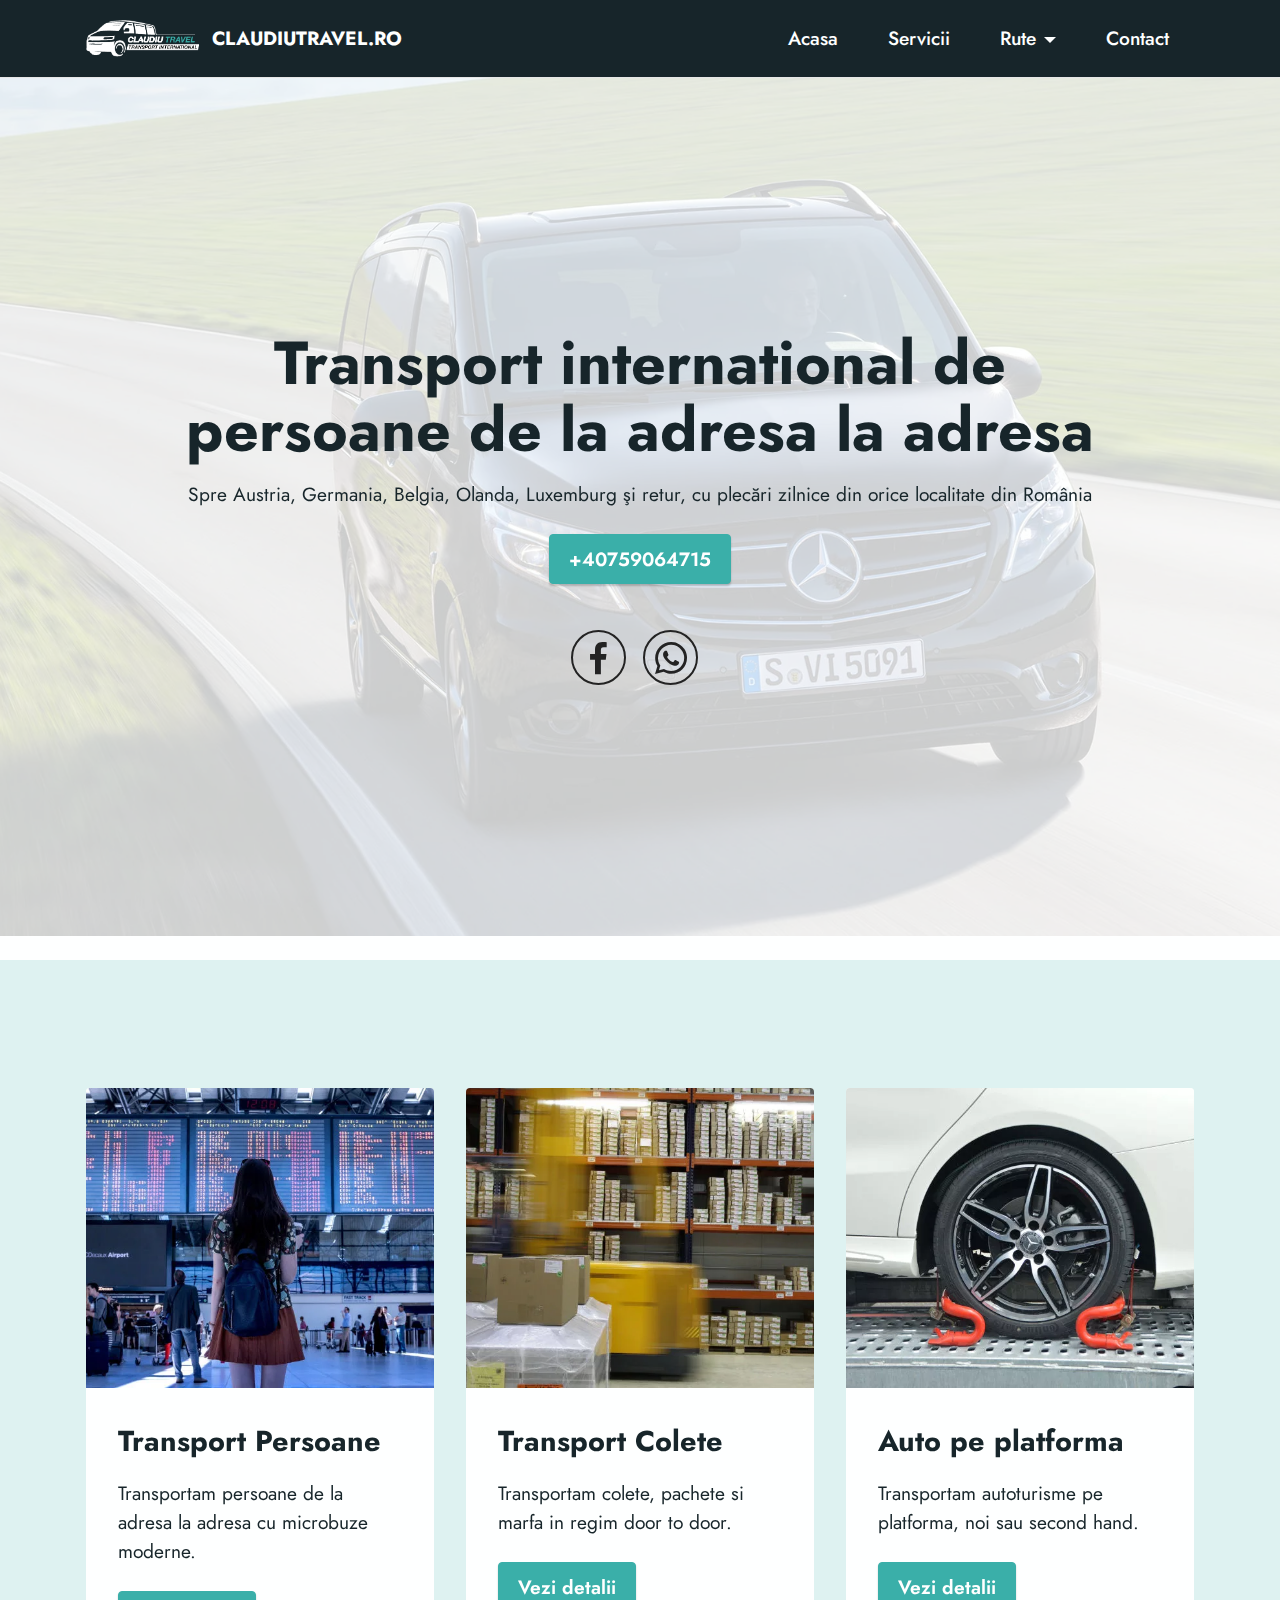
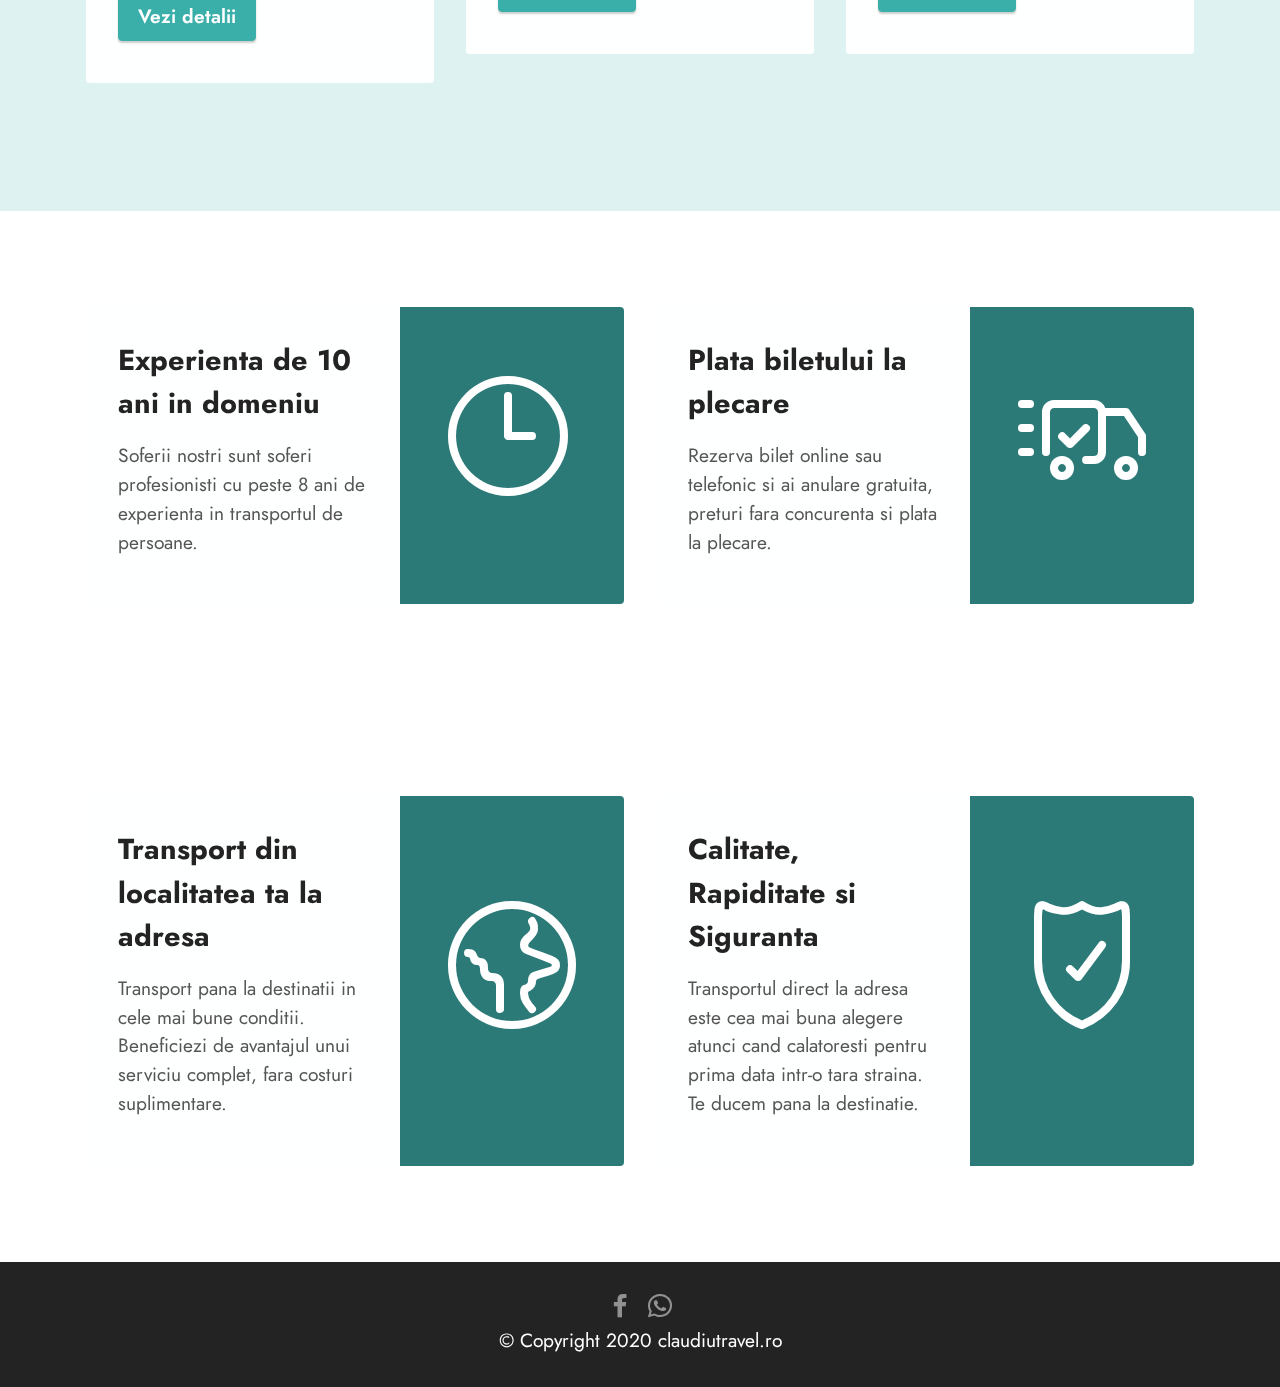
==== commit 0e11dd54: "add italy page" ====
--- a/index.html
+++ b/index.html
@@ -2,16 +2,27 @@
 <html>
 
 <head>
+    <!-- Global site tag (gtag.js) - Google Analytics -->
+    <script async src="https://www.googletagmanager.com/gtag/js?id=G-5DWDVK8H7H"></script>
+    <script>
+        window.dataLayer = window.dataLayer || [];
+        function gtag() { dataLayer.push(arguments); }
+        gtag('js', new Date());
+
+        gtag('config', 'G-5DWDVK8H7H');
+    </script>
+
     <meta charset="UTF-8">
     <meta http-equiv="X-UA-Compatible" content="IE=edge">
     <meta name="generator" content="Mobirise v5.1.4, mobirise.com">
     <meta name="viewport" content="width=device-width, initial-scale=1, minimum-scale=1">
     <link rel="shortcut icon" href="assets/images/claudiutravel-logo-web-373x201.png" type="image/x-icon">
     <meta name="description"
-        content="Transport persoane, colete si auto pe platforma. Spre Austria, Germania, Belgia, Olanda, Luxemburg şi retur, cu plecări zilnice din orice localitate din România.">
-
-
-    <title>claudiutravel.ro | Transport International de persoane de la adresa la adresa</title>
+        content="Transport Persoane Germania - Romania cu microbuze moderne si rapide de la adresa la adresa. Rezerva bilet pe site.">
+
+
+    <title>Transport Persoane Germania | Transport Zilnic Spre Romania</title>
+    <link rel="preload" href="assets/socicon/fonts/socicon.woff2" as="font" type="font/woff2" crossorigin="anonymous">
     <link rel="stylesheet" href="assets/web/assets/mobirise-icons-bold/mobirise-icons-bold.css">
     <link rel="stylesheet" href="assets/bootstrap/css/bootstrap.min.css">
     <link rel="stylesheet" href="assets/bootstrap/css/bootstrap-grid.min.css">
@@ -22,8 +33,49 @@
     <link rel="preload" as="style" href="assets/mobirise/css/mbr-additional.css">
     <link rel="stylesheet" href="assets/mobirise/css/mbr-additional.css" type="text/css">
 
-
-
+    <!-- Global site tag (gtag.js) - Google Ads: 472350617 -->
+    <script async src="https://www.googletagmanager.com/gtag/js?id=AW-472350617"></script>
+    <script>
+        window.dataLayer = window.dataLayer || [];
+        function gtag() { dataLayer.push(arguments); }
+        gtag('js', new Date());
+
+        gtag('config', 'AW-472350617');
+    </script>
+
+    <!-- Event snippet for Click +40743914270 conversion page
+        In your html page, add the snippet and call gtag_report_conversion when someone clicks on the chosen link or button. -->
+    <script>
+        function gtag_report_conversion_first_number(url) {
+            var callback = function () {
+                if (typeof (url) != 'undefined') {
+                    window.location = url;
+                }
+            };
+            gtag('event', 'conversion', {
+                'send_to': 'AW-472350617/oVYHCO6Z0usBEJn_neEB',
+                'event_callback': callback
+            });
+            return false;
+        }
+    </script>
+
+    <!-- Event snippet for Click +40759064715 conversion page
+    In your html page, add the snippet and call gtag_report_conversion when someone clicks on the chosen link or button. -->
+    <script>
+        function gtag_report_conversion_second_number(url) {
+            var callback = function () {
+                if (typeof (url) != 'undefined') {
+                    window.location = url;
+                }
+            };
+            gtag('event', 'conversion', {
+                'send_to': 'AW-472350617/zTF3CKvjwesBEJn_neEB',
+                'event_callback': callback
+            });
+            return false;
+        }
+    </script>
 
 </head>
 
@@ -63,18 +115,18 @@
                                 class="nav-link link text-secondary text-primary dropdown-toggle display-4" href="#"
                                 data-toggle="dropdown-submenu" aria-expanded="false">Rute</a>
                             <div class="dropdown-menu"><a class="text-secondary text-primary dropdown-item display-4"
-                                    href="page2.html">Germania</a><a
+                                    href="germania.html">Germania</a><a
                                     class="text-secondary text-primary dropdown-item display-4"
                                     href="austria.html">Austria</a><a
                                     class="text-secondary text-primary dropdown-item display-4"
-                                    href="page4.html">Belgia</a><a
+                                    href="belgia.html">Belgia</a><a
                                     class="text-secondary text-primary dropdown-item display-4"
-                                    href="page5.html">Luxembourg</a><a
+                                    href="luxembourg.html">Luxembourg</a><a
                                     class="text-secondary text-primary dropdown-item display-4"
-                                    href="page6.html">Olanda</a></div>
+                                    href="olanda.html">Olanda</a></div>
                         </li>
                         <li class="nav-item"><a class="nav-link link text-secondary text-primary display-4"
-                                href="page7.html" aria-expanded="false">Contact</a></li>
+                                href="contact.html" aria-expanded="false">Contact</a></li>
                     </ul>
 
 
@@ -101,8 +153,11 @@
                         localitate din România
                     </p>
                     <div class="mbr-section-btn mt-3">
-                        <a class="btn btn-primary display-4" href="tel:+40743914270">+40743914270</a>
-                        <a class="btn btn-primary display-4" href="tel:+40759064715">+40759064715</a>
+                        <!-- <a class="btn btn-primary display-4" onclick="gtag_report_conversion_first_number('tel:+40743914270');"
+                            href="tel:+40743914270">+40743914270</a> -->
+                        <a class="btn btn-primary display-4"
+                            onclick="gtag_report_conversion_second_number('tel:+40759064715');"
+                            href="tel:+40759064715">+40759064715</a>
                     </div>
                     <div class="social-row display-7 mt-5">
                         <div class="soc-item">
@@ -136,7 +191,7 @@
                         <div class="item-img">
                             <picture>
                                 <source srcset="assets/images/mbr-696x464.webp" type="image/webp">
-                                <source srcset="assets/images/mbr-696x464.png" type="image/jpeg">
+                                <source srcset="assets/images/mbr-696x464.jpg" type="image/jpeg">
                                 <img src="assets/images/mbr-696x464.jpg" alt="" title="">
                             </picture>
                         </div>
@@ -174,7 +229,7 @@
                         <div class="item-img">
                             <picture>
                                 <source srcset="assets/images/mbr-696x463.webp" type="image/webp">
-                                <source srcset="assets/images/mbr-696x463.png" type="image/jpeg">
+                                <source srcset="assets/images/mbr-696x463.jpg" type="image/jpeg">
                                 <img src="assets/images/mbr-696x463.jpg" alt="" title="">
                             </picture>
                         </div>
--- a/assets/socicon/css/styles.css
+++ b/assets/socicon/css/styles.css
@@ -1 +1 @@
-@charset "UTF-8";@font-face{font-family:Socicon;src:url(../fonts/socicon.eot);src:url(../fonts/socicon.eot?#iefix) format('embedded-opentype'),url(../fonts/socicon.woff2) format('woff2'),url(../fonts/socicon.ttf) format('truetype'),url(../fonts/socicon.woff) format('woff'),url(../fonts/socicon.svg#socicon) format('svg');font-weight:400;font-style:normal}[data-icon]:before{font-family:socicon!important;content:attr(data-icon);font-style:normal!important;font-weight:400!important;font-variant:normal!important;text-transform:none!important;speak:none;line-height:1;-webkit-font-smoothing:antialiased;-moz-osx-font-smoothing:grayscale}[class*=" socicon-"],[class^=socicon-]{font-family:Socicon!important;speak:none;font-style:normal;font-weight:400;font-variant:normal;text-transform:none;line-height:1;-webkit-font-smoothing:antialiased;-moz-osx-font-smoothing:grayscale}.socicon-facebook:before{content:"\e028"}.socicon-whatsapp:before{content:"\e099"}+@charset "UTF-8";@font-face{font-family:Socicon;src:url(../fonts/socicon.eot);src:url(../fonts/socicon.eot?#iefix) format('embedded-opentype'),url(../fonts/socicon.woff2) format('woff2'),url(../fonts/socicon.ttf) format('truetype'),url(../fonts/socicon.woff) format('woff'),url(../fonts/socicon.svg#socicon) format('svg');font-weight:400;font-style:normal;font-display: swap;}[data-icon]:before{font-family:socicon!important;content:attr(data-icon);font-style:normal!important;font-weight:400!important;font-variant:normal!important;text-transform:none!important;speak:none;line-height:1;-webkit-font-smoothing:antialiased;-moz-osx-font-smoothing:grayscale}[class*=" socicon-"],[class^=socicon-]{font-family:Socicon!important;speak:none;font-style:normal;font-weight:400;font-variant:normal;text-transform:none;line-height:1;-webkit-font-smoothing:antialiased;-moz-osx-font-smoothing:grayscale}.socicon-facebook:before{content:"\e028"}.socicon-whatsapp:before{content:"\e099"}--- a/assets/mobirise/css/mbr-additional.css
+++ b/assets/mobirise/css/mbr-additional.css
@@ -746,7 +746,6 @@
   position: relative;
   border-radius: 4px;
   background: #feffff;
-  height: 100%;
   display: flex;
   flex-flow: column nowrap;
 }
@@ -815,6 +814,7 @@
 .cid-scburO4AaR .card {
   margin: auto;
   min-height: 280px;
+  height: fit-content;
   transition: all 0.3s;
 }
 .cid-scburO4AaR .card-wrapper {
@@ -884,6 +884,7 @@
 .cid-scbusEJr9Q .card {
   margin: auto;
   min-height: 280px;
+  height: fit-content;
   transition: all 0.3s;
 }
 .cid-scbusEJr9Q .card-wrapper {
@@ -2355,6 +2356,39 @@
 .cid-scbSBdMCAI .mbr-section-title {
   text-align: left;
 }
+.cid-italia {
+  padding-top: 6rem;
+  padding-bottom: 6rem;
+}
+.webp .cid-italia {
+  background-image: url("../../../assets/images/coloseum.webp");
+}
+.no-webp .cid-italia {
+  background-image: url("../../../assets/images/coloseum.jpg");
+}
+.no-js .cid-italia {
+  background-image: url("../../../assets/images/coloseum.jpg");
+}
+.cid-italia .row {
+  align-items: center;
+}
+@media (max-width: 991px) {
+  .cid-italia .image-wrapper {
+    padding: 1rem;
+  }
+}
+@media (min-width: 992px) {
+  .cid-italia .text-wrapper {
+    padding: 0 2rem;
+  }
+}
+.cid-italia .mbr-text,
+.cid-italia .mbr-section-btn {
+  text-align: left;
+}
+.cid-italia .mbr-section-title {
+  text-align: left;
+}
 .cid-scbTLek2gf {
   padding-top: 6rem;
   padding-bottom: 6rem;
--- a/assets/mobirise/css/mbr-additional.css
+++ b/assets/mobirise/css/mbr-additional.css
@@ -746,7 +746,6 @@
   position: relative;
   border-radius: 4px;
   background: #feffff;
-  height: 100%;
   display: flex;
   flex-flow: column nowrap;
 }
@@ -815,6 +814,7 @@
 .cid-scburO4AaR .card {
   margin: auto;
   min-height: 280px;
+  height: fit-content;
   transition: all 0.3s;
 }
 .cid-scburO4AaR .card-wrapper {
@@ -884,6 +884,7 @@
 .cid-scbusEJr9Q .card {
   margin: auto;
   min-height: 280px;
+  height: fit-content;
   transition: all 0.3s;
 }
 .cid-scbusEJr9Q .card-wrapper {
@@ -2355,6 +2356,39 @@
 .cid-scbSBdMCAI .mbr-section-title {
   text-align: left;
 }
+.cid-italia {
+  padding-top: 6rem;
+  padding-bottom: 6rem;
+}
+.webp .cid-italia {
+  background-image: url("../../../assets/images/coloseum.webp");
+}
+.no-webp .cid-italia {
+  background-image: url("../../../assets/images/coloseum.jpg");
+}
+.no-js .cid-italia {
+  background-image: url("../../../assets/images/coloseum.jpg");
+}
+.cid-italia .row {
+  align-items: center;
+}
+@media (max-width: 991px) {
+  .cid-italia .image-wrapper {
+    padding: 1rem;
+  }
+}
+@media (min-width: 992px) {
+  .cid-italia .text-wrapper {
+    padding: 0 2rem;
+  }
+}
+.cid-italia .mbr-text,
+.cid-italia .mbr-section-btn {
+  text-align: left;
+}
+.cid-italia .mbr-section-title {
+  text-align: left;
+}
 .cid-scbTLek2gf {
   padding-top: 6rem;
   padding-bottom: 6rem;
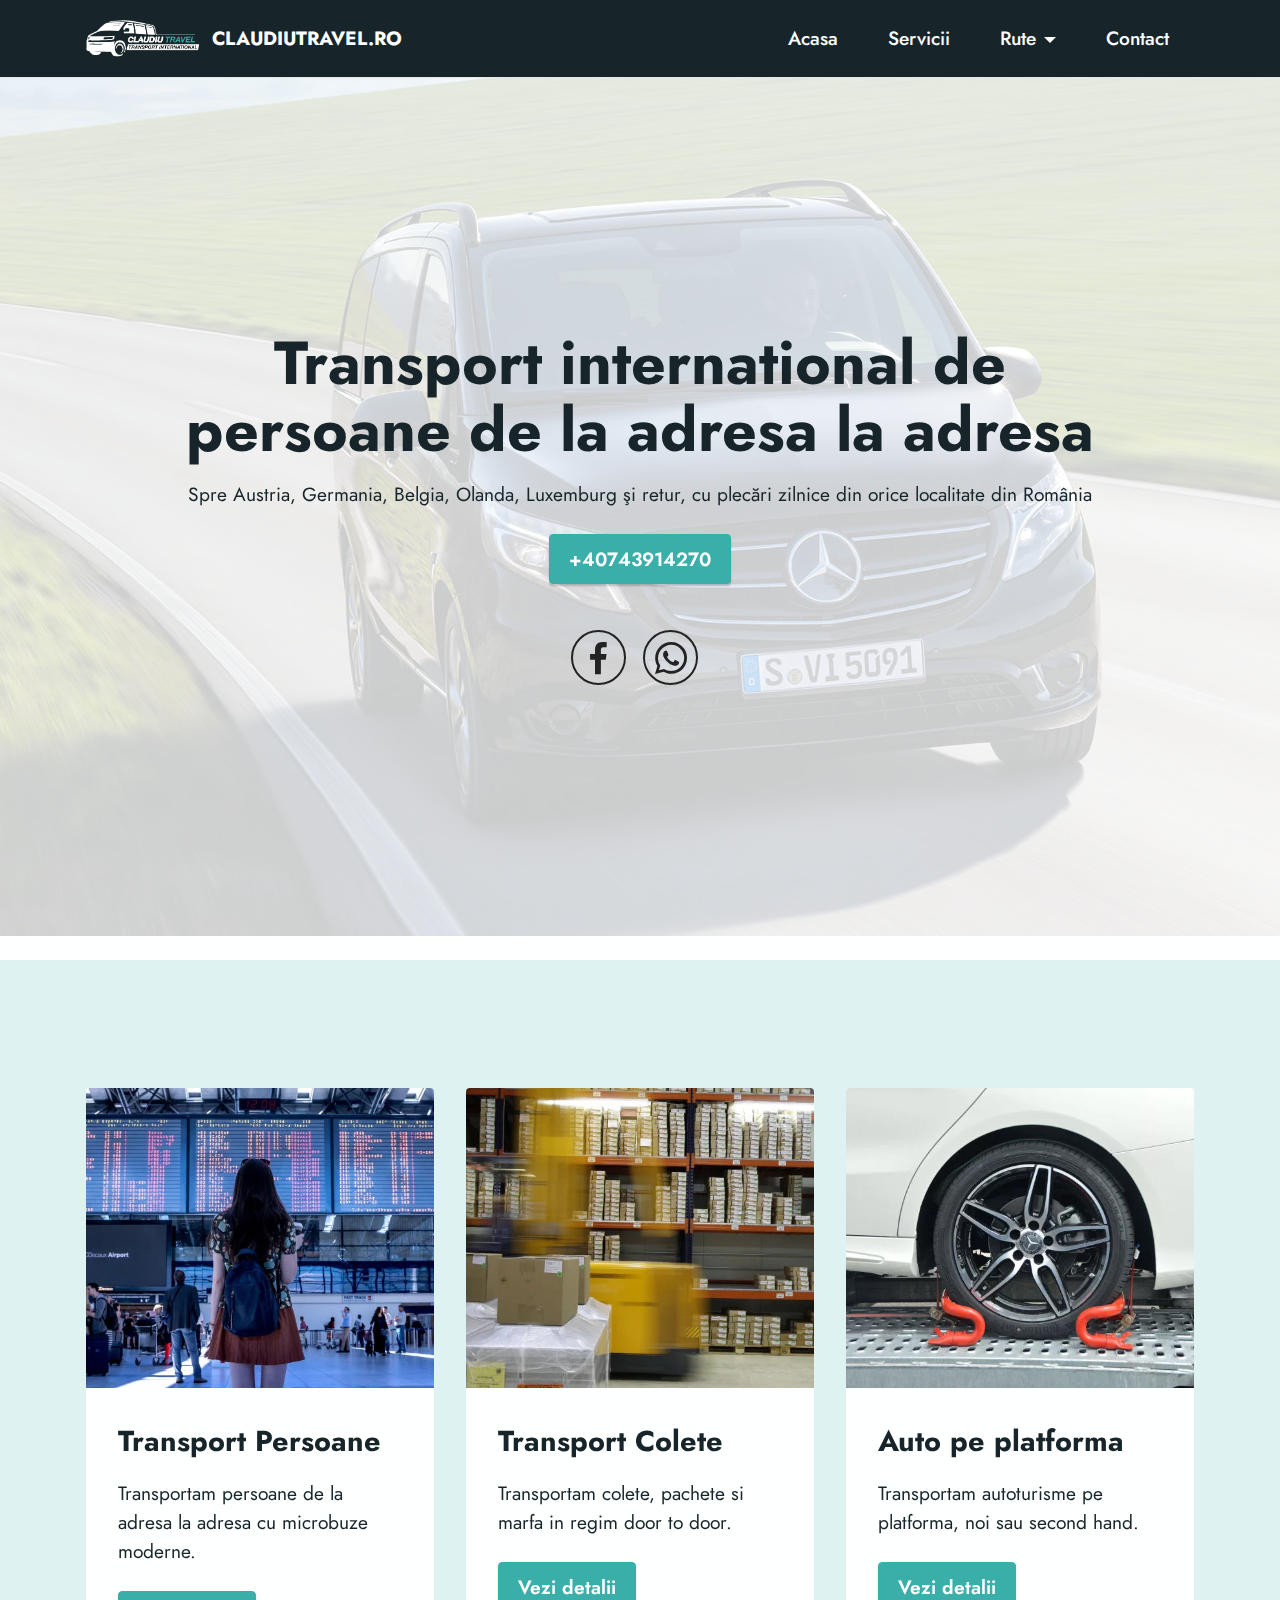
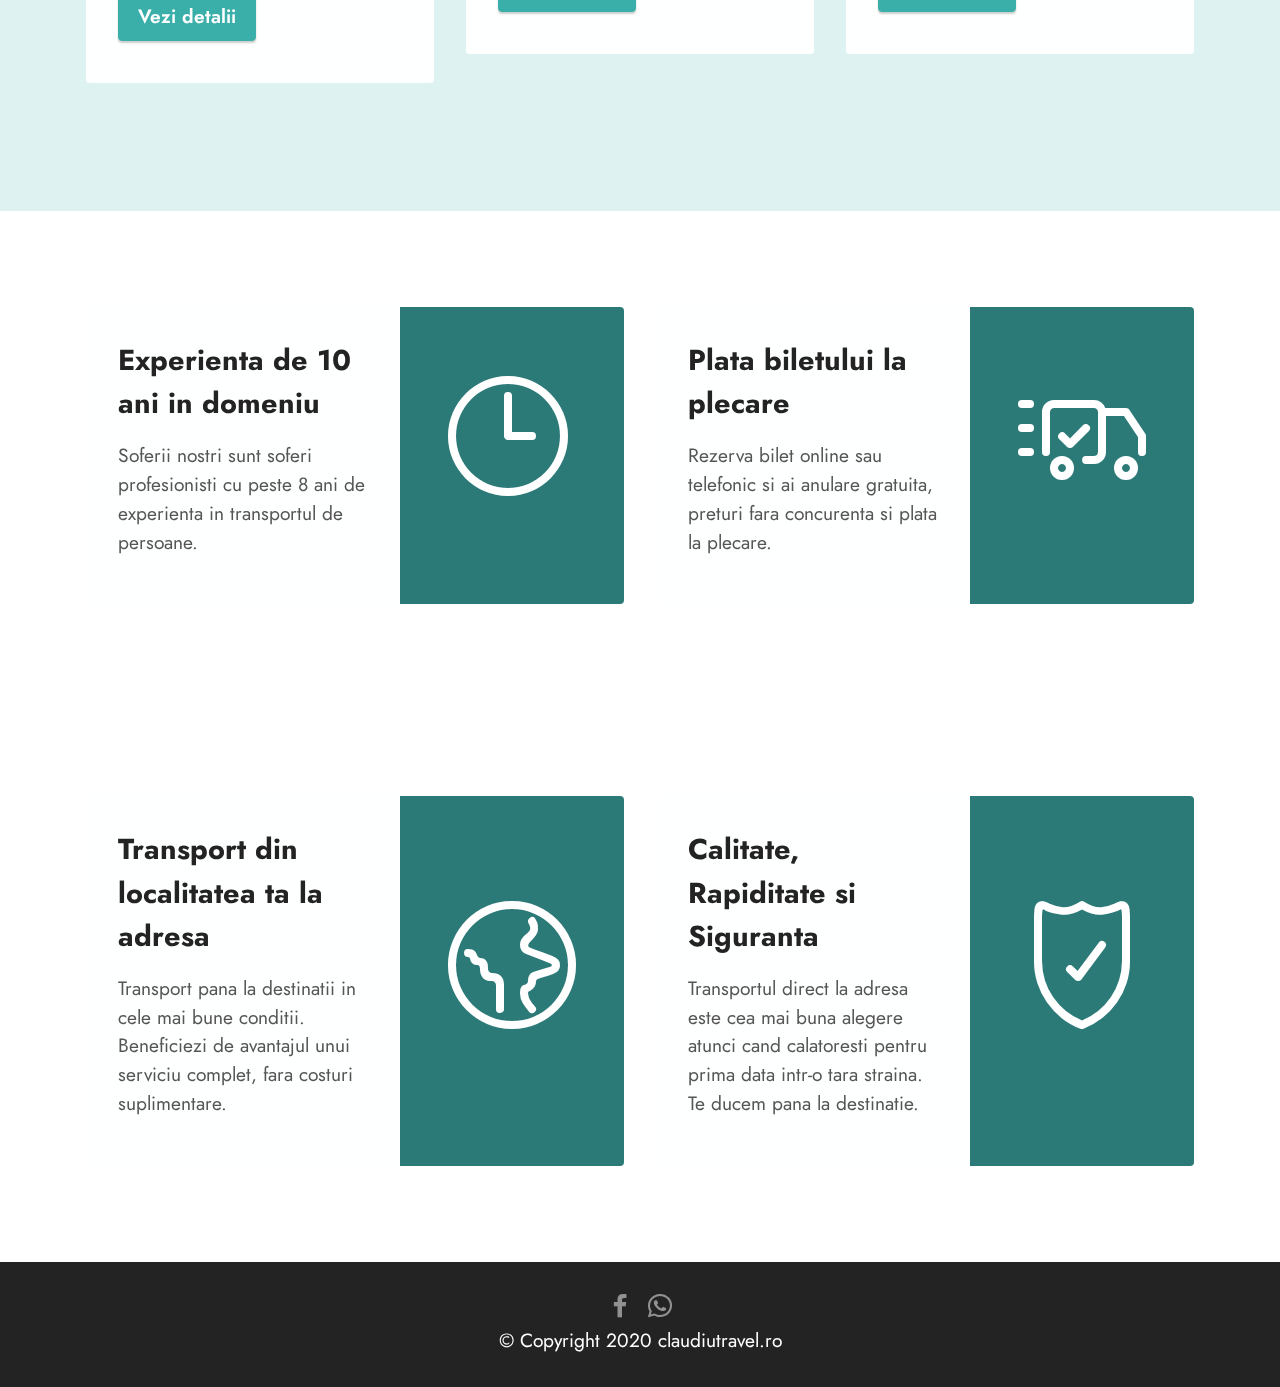
==== commit 1e23bd10: "update index.html with latest changes" ====
--- a/index.html
+++ b/index.html
@@ -2,16 +2,6 @@
 <html>
 
 <head>
-    <!-- Global site tag (gtag.js) - Google Analytics -->
-    <script async src="https://www.googletagmanager.com/gtag/js?id=G-5DWDVK8H7H"></script>
-    <script>
-        window.dataLayer = window.dataLayer || [];
-        function gtag() { dataLayer.push(arguments); }
-        gtag('js', new Date());
-
-        gtag('config', 'G-5DWDVK8H7H');
-    </script>
-
     <meta charset="UTF-8">
     <meta http-equiv="X-UA-Compatible" content="IE=edge">
     <meta name="generator" content="Mobirise v5.1.4, mobirise.com">
@@ -153,10 +143,9 @@
                         localitate din România
                     </p>
                     <div class="mbr-section-btn mt-3">
-                        <!-- <a class="btn btn-primary display-4" onclick="gtag_report_conversion_first_number('tel:+40743914270');"
-                            href="tel:+40743914270">+40743914270</a> -->
-                        <a class="btn btn-primary display-4"
-                            onclick="gtag_report_conversion_second_number('tel:+40759064715');"
+                        <a class="btn btn-primary display-4" onclick="gtag_report_conversion_first_number('tel:+40743914270');"
+                            href="tel:+40743914270">+40743914270</a>
+                        <a class="btn btn-primary display-4" onclick="gtag_report_conversion_second_number('tel:+40759064715');" style="display: none"
                             href="tel:+40759064715">+40759064715</a>
                     </div>
                     <div class="social-row display-7 mt-5">
@@ -167,7 +156,7 @@
                             </a>
                         </div>
                         <div class="soc-item">
-                            <a href="https://wa.me/40759064715">
+                            <a href="https://wa.me/40743914270">
                                 <span class="mbr-iconfont socicon-whatsapp socicon"></span>
                             </a>
                         </div>
@@ -359,7 +348,7 @@
                             </a>
                         </div>
                         <div class="soc-item">
-                            <a href="https://wa.me/40759064715">
+                            <a href="https://wa.me/40743914270">
                                 <span class="mbr-iconfont mbr-iconfont-social socicon-whatsapp socicon"></span>
                             </a>
                         </div>
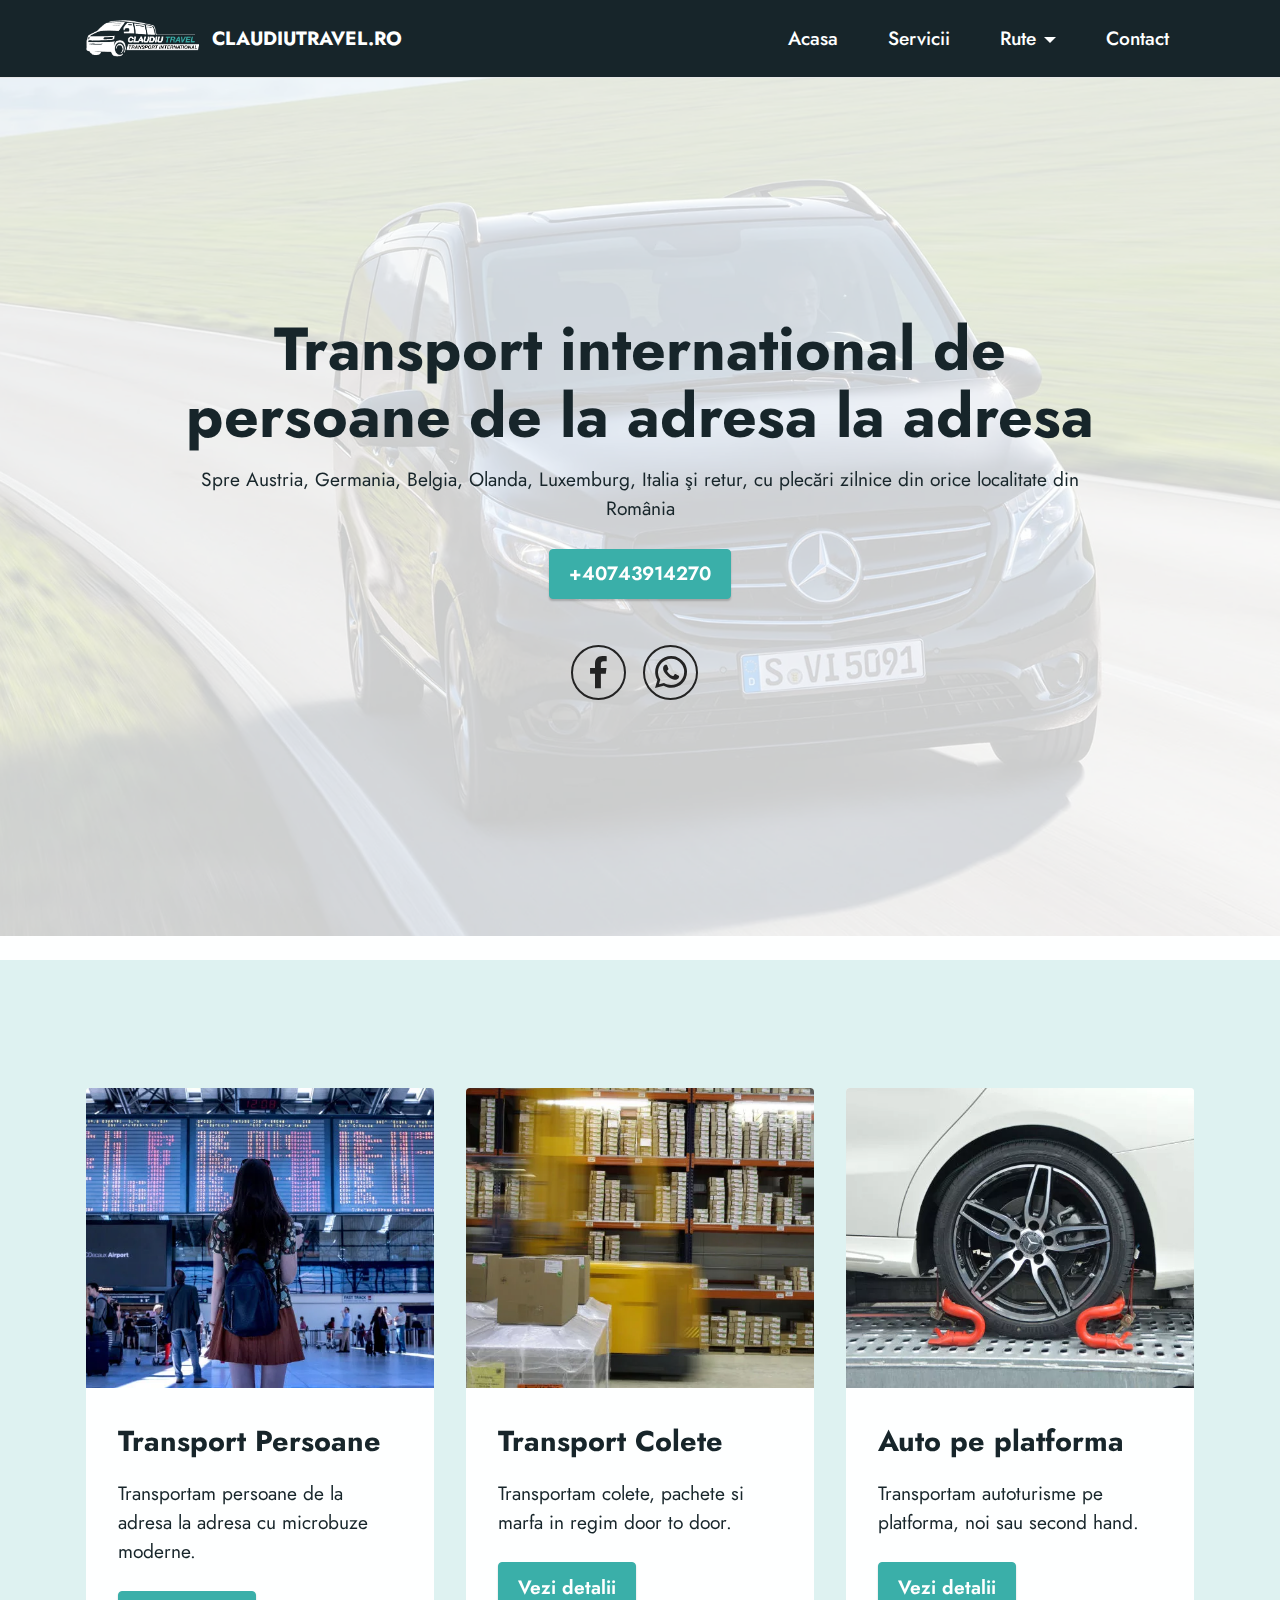
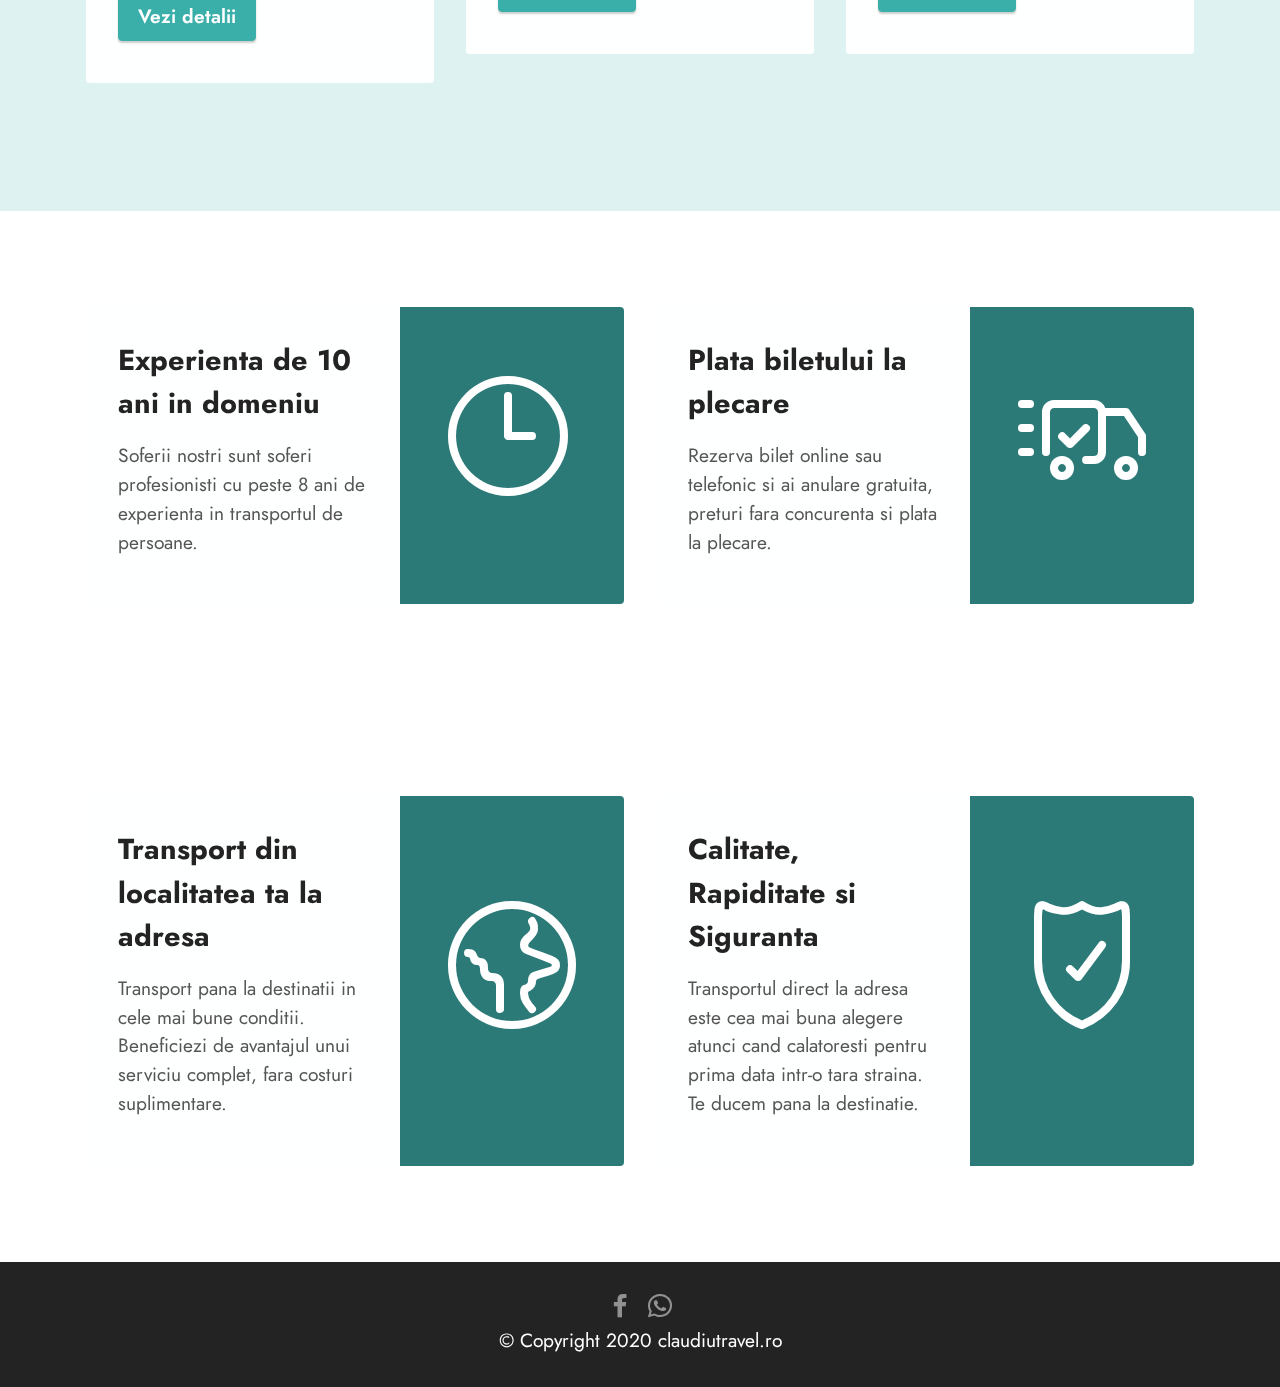
==== commit ef959841: "update services page to contain italy" ====
--- a/index.html
+++ b/index.html
@@ -113,7 +113,10 @@
                                     class="text-secondary text-primary dropdown-item display-4"
                                     href="luxembourg.html">Luxembourg</a><a
                                     class="text-secondary text-primary dropdown-item display-4"
-                                    href="olanda.html">Olanda</a></div>
+                                    href="olanda.html">Olanda</a><a
+                                    class="text-secondary text-primary dropdown-item display-4"
+                                    href="italia.html">Italia</a>
+                                </div>
                         </li>
                         <li class="nav-item"><a class="nav-link link text-secondary text-primary display-4"
                                 href="contact.html" aria-expanded="false">Contact</a></li>
@@ -139,7 +142,7 @@
                             persoane de la adresa la adresa</strong></h1>
 
                     <p class="mbr-text mbr-fonts-style mb-3 display-7">
-                        Spre Austria, Germania, Belgia, Olanda, Luxemburg şi retur, cu plecări zilnice din orice
+                        Spre Austria, Germania, Belgia, Olanda, Luxemburg, Italia şi retur, cu plecări zilnice din orice
                         localitate din România
                     </p>
                     <div class="mbr-section-btn mt-3">
--- a/assets/mobirise/css/mbr-additional.css
+++ b/assets/mobirise/css/mbr-additional.css
@@ -1773,6 +1773,67 @@
   text-align: left;
   color: #232323;
 }
+//
+.cid-servicii-third-row {
+  padding-top: 6rem;
+  padding-bottom: 0rem;
+  background-color: #feffff;
+}
+.cid-servicii-third-row img,
+.cid-servicii-third-row .item-img {
+  height: 100%;
+  height: 300px;
+  object-fit: cover;
+}
+.cid-servicii-third-row .item:focus,
+.cid-servicii-third-row span:focus {
+  outline: none;
+}
+.cid-servicii-third-row .item {
+  cursor: pointer;
+  margin-bottom: 2rem;
+}
+.cid-servicii-third-row .item-wrapper {
+  position: relative;
+  border-radius: 4px;
+  background: #fafafa;
+  height: 100%;
+  display: flex;
+  flex-flow: column nowrap;
+}
+@media (min-width: 992px) {
+  .cid-servicii-third-row .item-wrapper .item-content {
+    padding: 2rem 2rem 0;
+  }
+  .cid-servicii-third-row .item-wrapper .item-footer {
+    padding: 0 2rem 2rem;
+  }
+}
+@media (max-width: 991px) {
+  .cid-servicii-third-row .item-wrapper .item-content {
+    padding: 1rem 1rem 0;
+  }
+  .cid-servicii-third-row .item-wrapper .item-footer {
+    padding: 0 1rem 1rem;
+  }
+}
+.cid-servicii-third-row .mbr-section-btn {
+  margin-top: auto !important;
+}
+.cid-servicii-third-row .mbr-section-title {
+  color: #232323;
+}
+.cid-servicii-third-row .mbr-text,
+.cid-servicii-third-row .mbr-section-btn {
+  text-align: left;
+}
+.cid-servicii-third-row .item-title {
+  text-align: left;
+}
+.cid-servicii-third-row .item-subtitle {
+  text-align: left;
+  color: #232323;
+}
 .cid-scbKqrXnaF {
   padding-top: 0rem;
   padding-bottom: 1rem;
--- a/assets/mobirise/css/mbr-additional.css
+++ b/assets/mobirise/css/mbr-additional.css
@@ -1773,6 +1773,67 @@
   text-align: left;
   color: #232323;
 }
+//
+.cid-servicii-third-row {
+  padding-top: 6rem;
+  padding-bottom: 0rem;
+  background-color: #feffff;
+}
+.cid-servicii-third-row img,
+.cid-servicii-third-row .item-img {
+  height: 100%;
+  height: 300px;
+  object-fit: cover;
+}
+.cid-servicii-third-row .item:focus,
+.cid-servicii-third-row span:focus {
+  outline: none;
+}
+.cid-servicii-third-row .item {
+  cursor: pointer;
+  margin-bottom: 2rem;
+}
+.cid-servicii-third-row .item-wrapper {
+  position: relative;
+  border-radius: 4px;
+  background: #fafafa;
+  height: 100%;
+  display: flex;
+  flex-flow: column nowrap;
+}
+@media (min-width: 992px) {
+  .cid-servicii-third-row .item-wrapper .item-content {
+    padding: 2rem 2rem 0;
+  }
+  .cid-servicii-third-row .item-wrapper .item-footer {
+    padding: 0 2rem 2rem;
+  }
+}
+@media (max-width: 991px) {
+  .cid-servicii-third-row .item-wrapper .item-content {
+    padding: 1rem 1rem 0;
+  }
+  .cid-servicii-third-row .item-wrapper .item-footer {
+    padding: 0 1rem 1rem;
+  }
+}
+.cid-servicii-third-row .mbr-section-btn {
+  margin-top: auto !important;
+}
+.cid-servicii-third-row .mbr-section-title {
+  color: #232323;
+}
+.cid-servicii-third-row .mbr-text,
+.cid-servicii-third-row .mbr-section-btn {
+  text-align: left;
+}
+.cid-servicii-third-row .item-title {
+  text-align: left;
+}
+.cid-servicii-third-row .item-subtitle {
+  text-align: left;
+  color: #232323;
+}
 .cid-scbKqrXnaF {
   padding-top: 0rem;
   padding-bottom: 1rem;
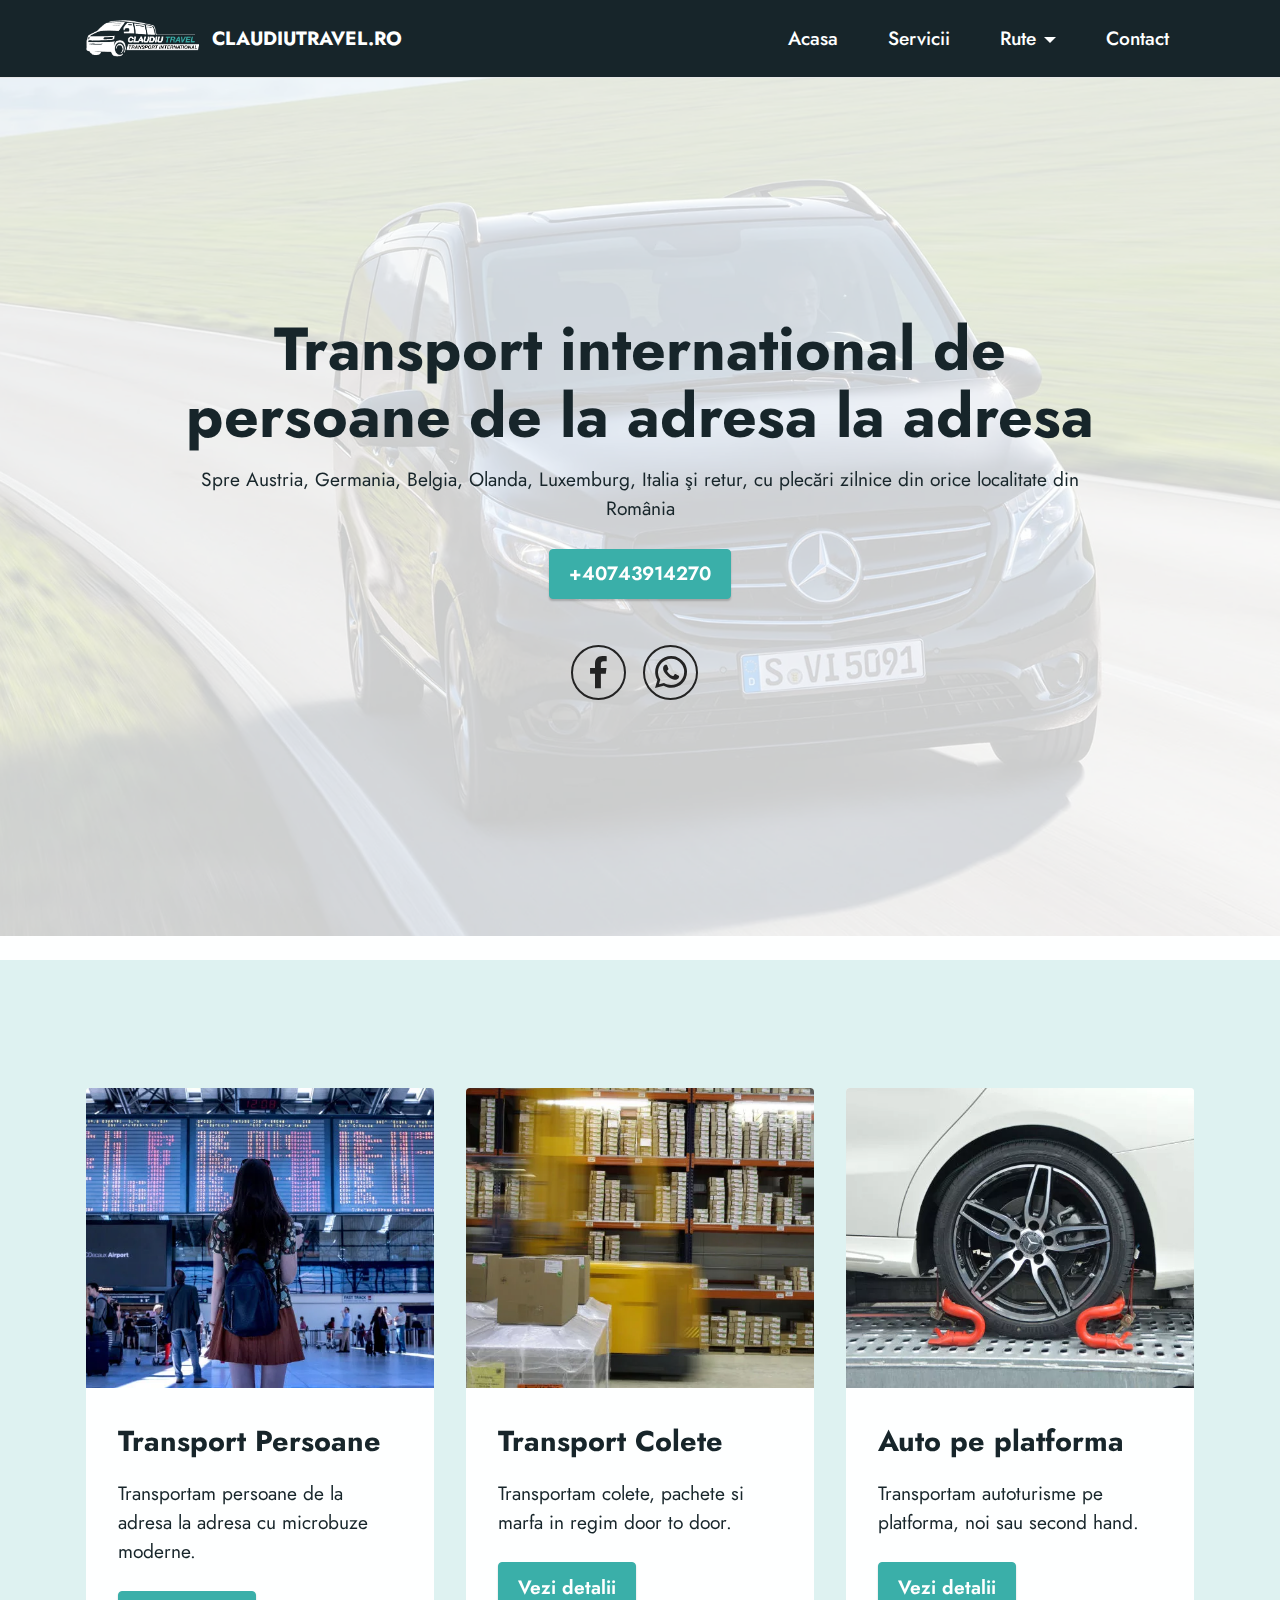
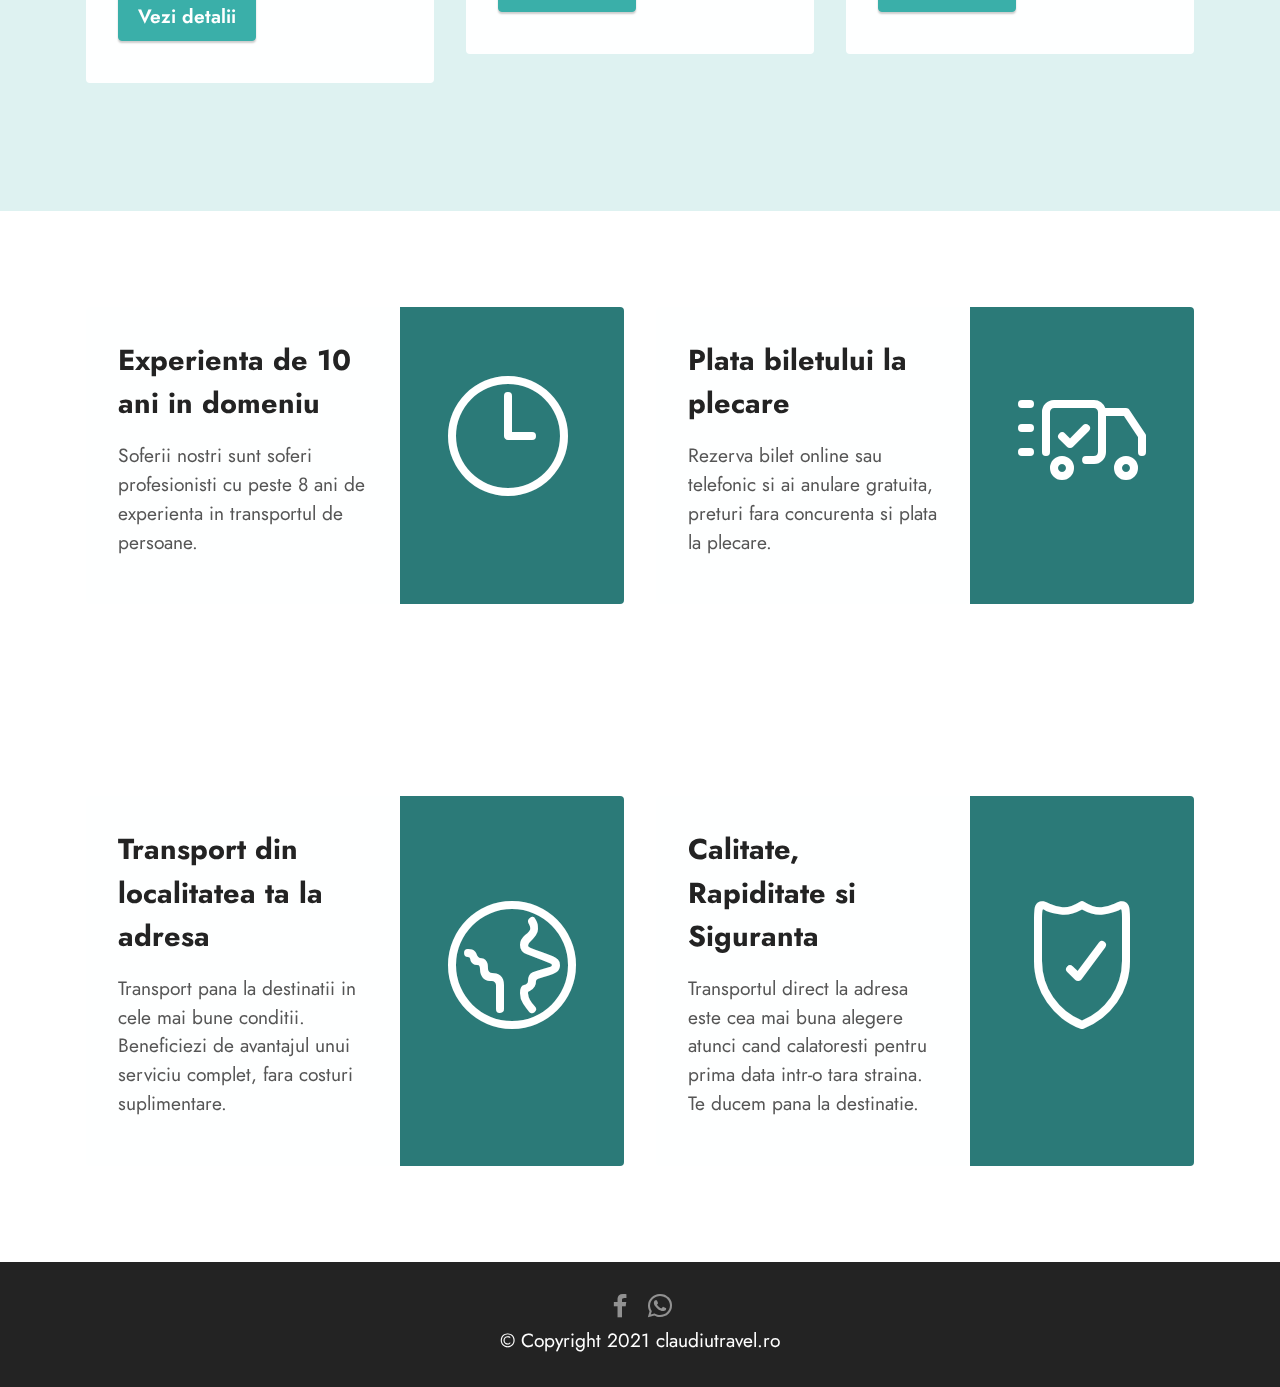
==== commit 2b41e2a5: "updated all pages to reflect italy page" ====
--- a/index.html
+++ b/index.html
@@ -359,7 +359,7 @@
                 </div>
                 <div class="row row-copirayt">
                     <p class="mbr-text mb-0 mbr-fonts-style mbr-white align-center display-7">
-                        © Copyright 2020 claudiutravel.ro
+                        © Copyright 2021 claudiutravel.ro
                     </p>
                 </div>
             </div>
